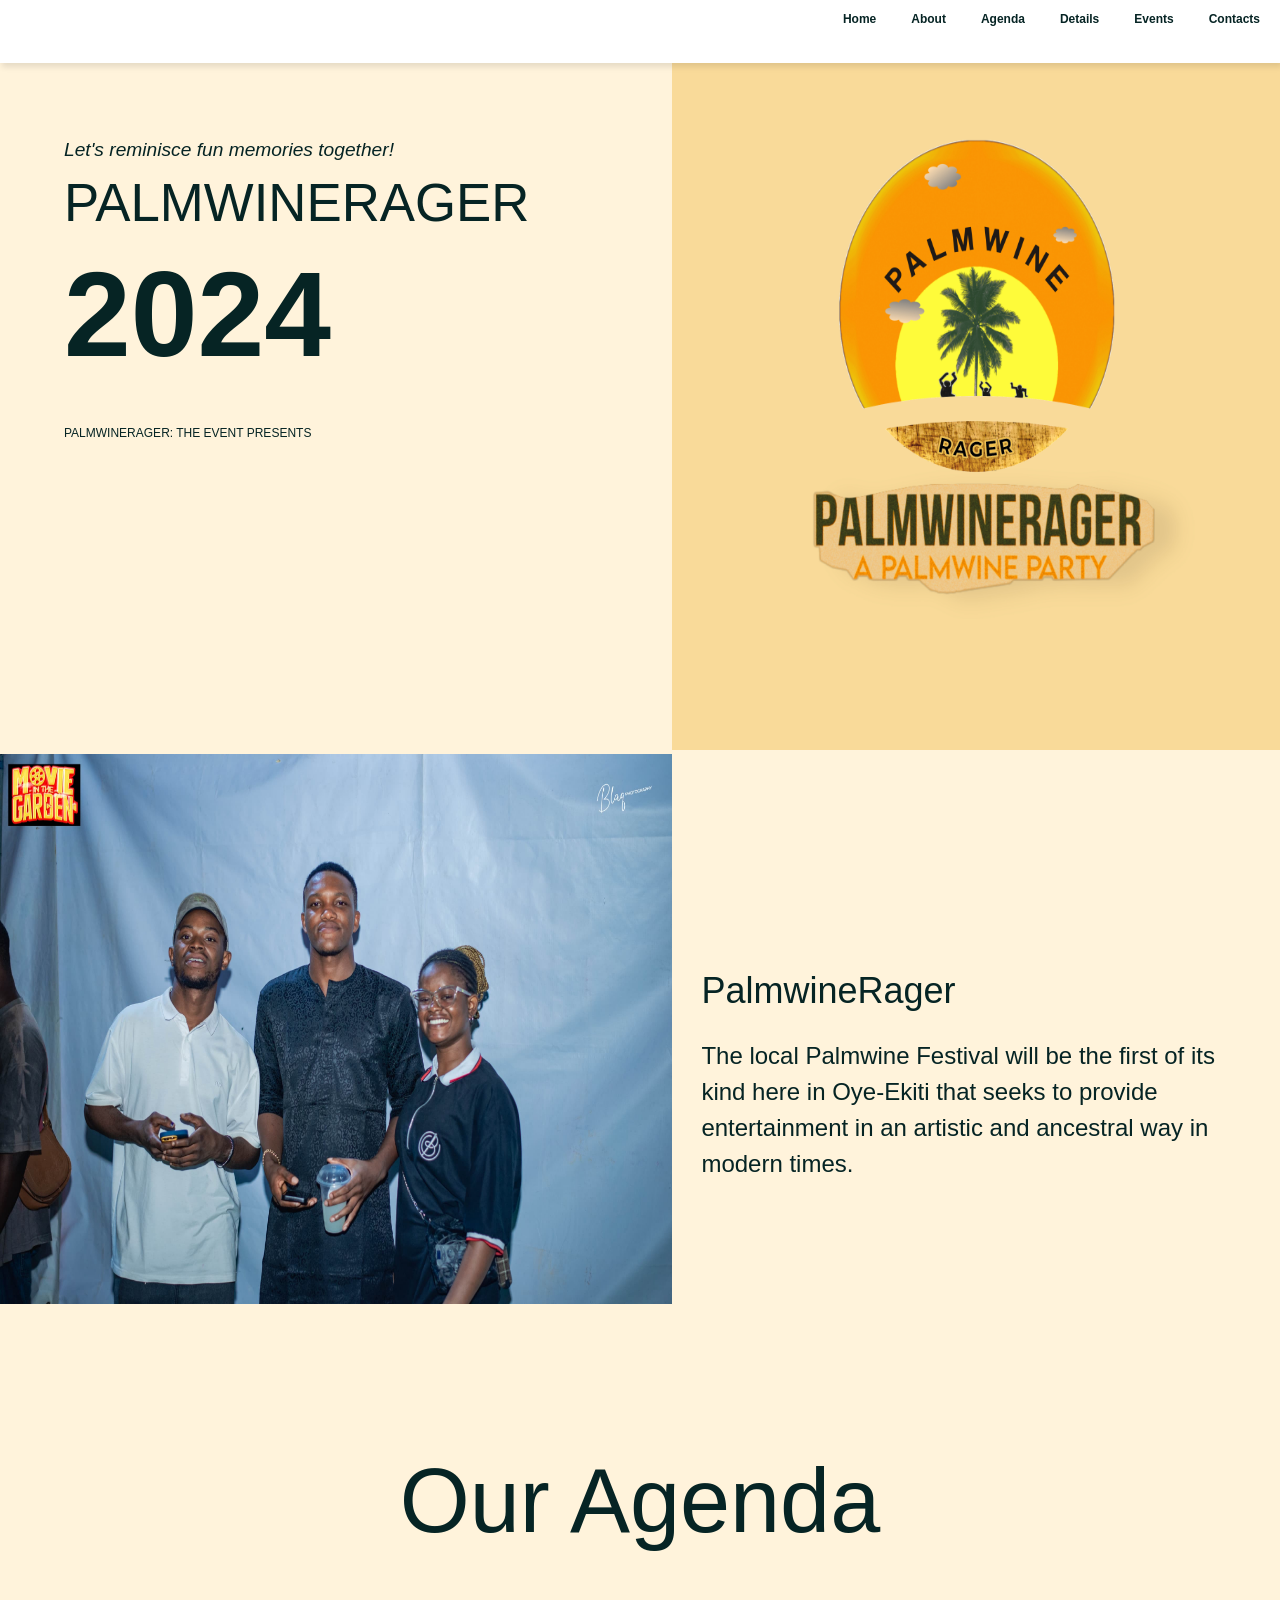
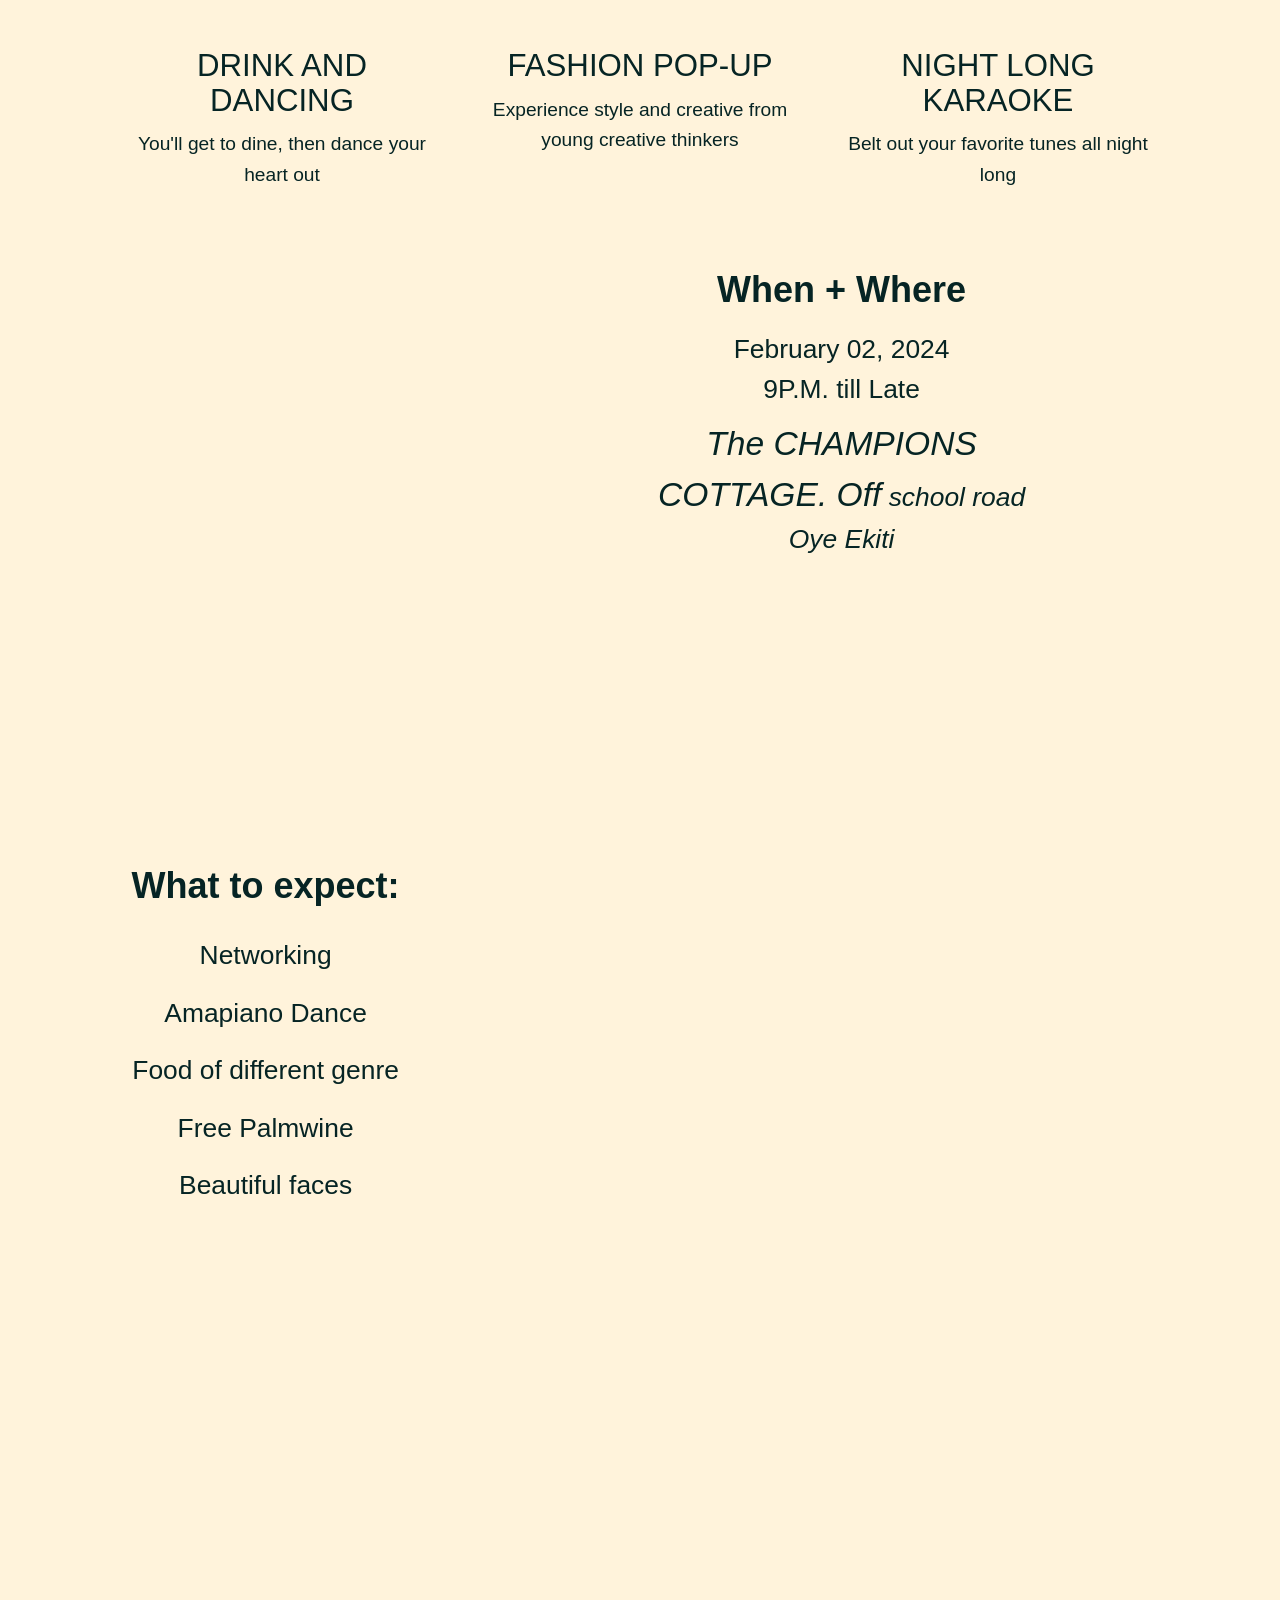
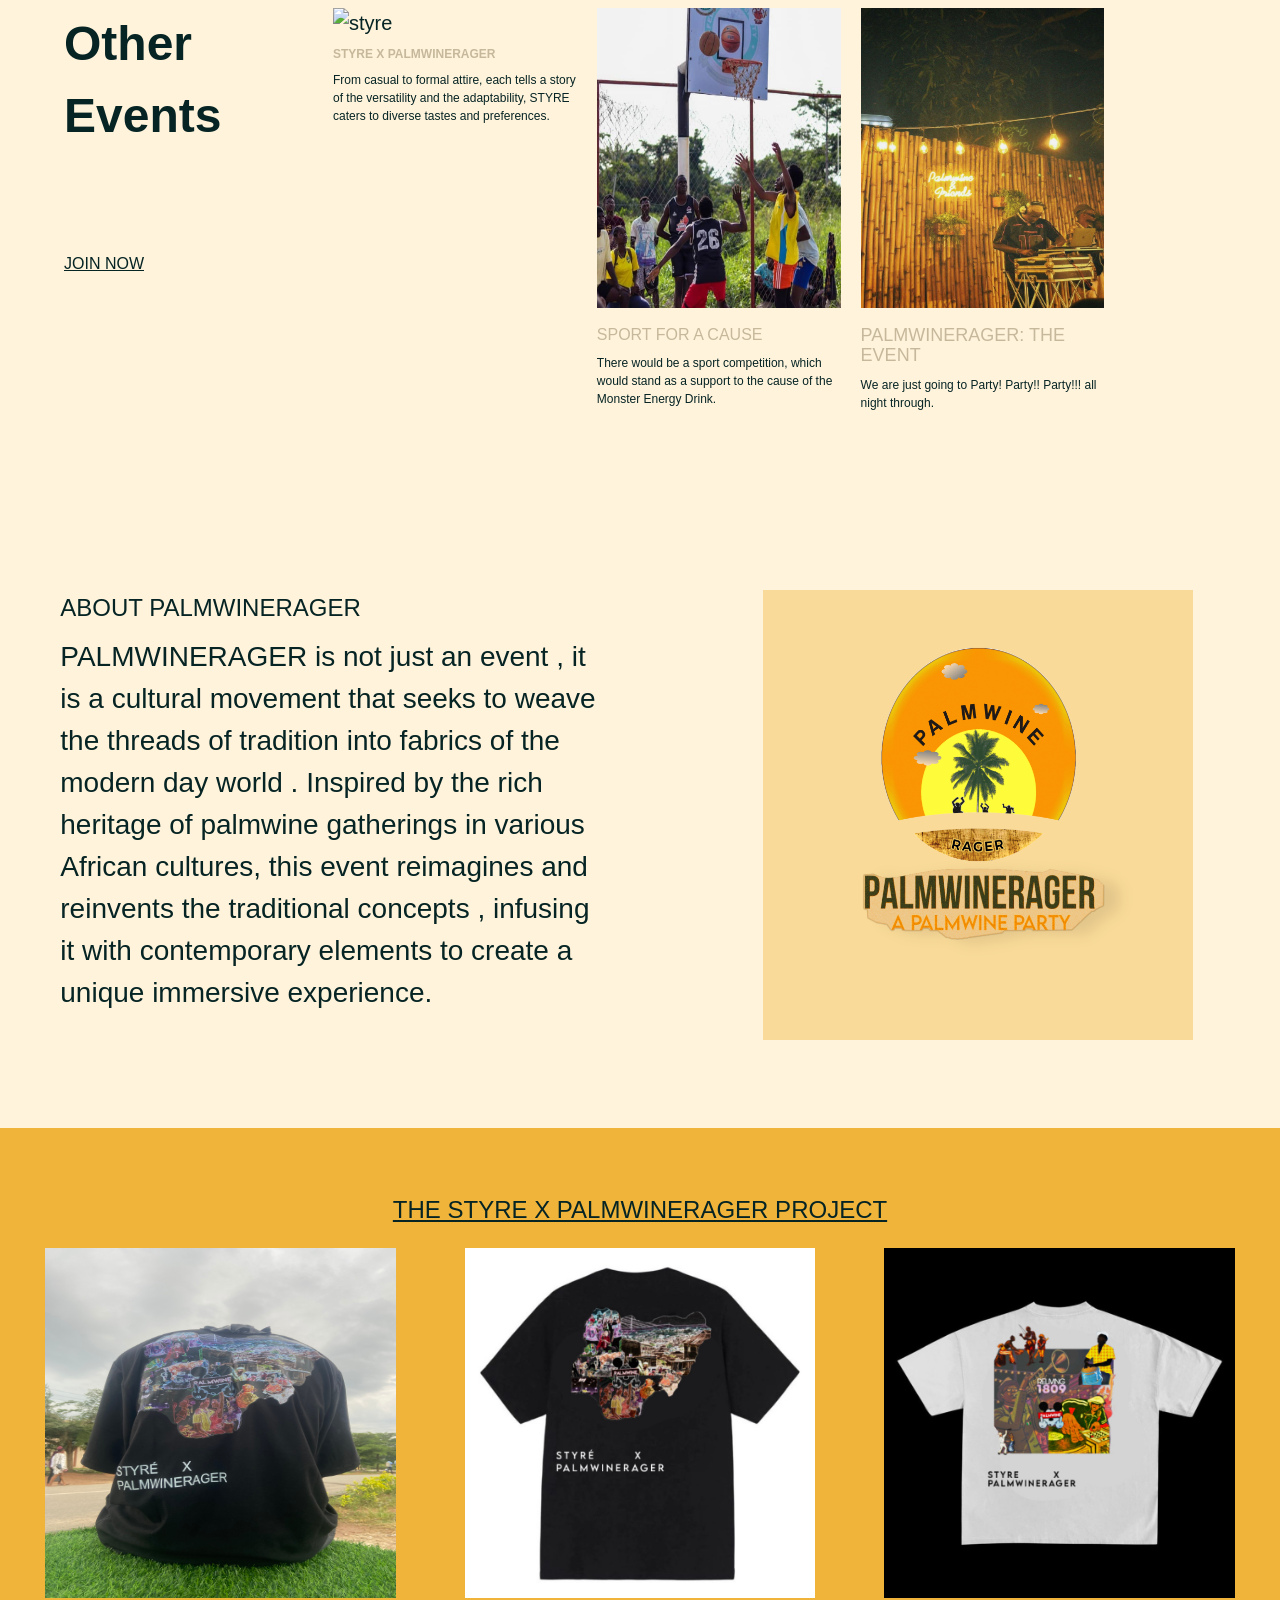
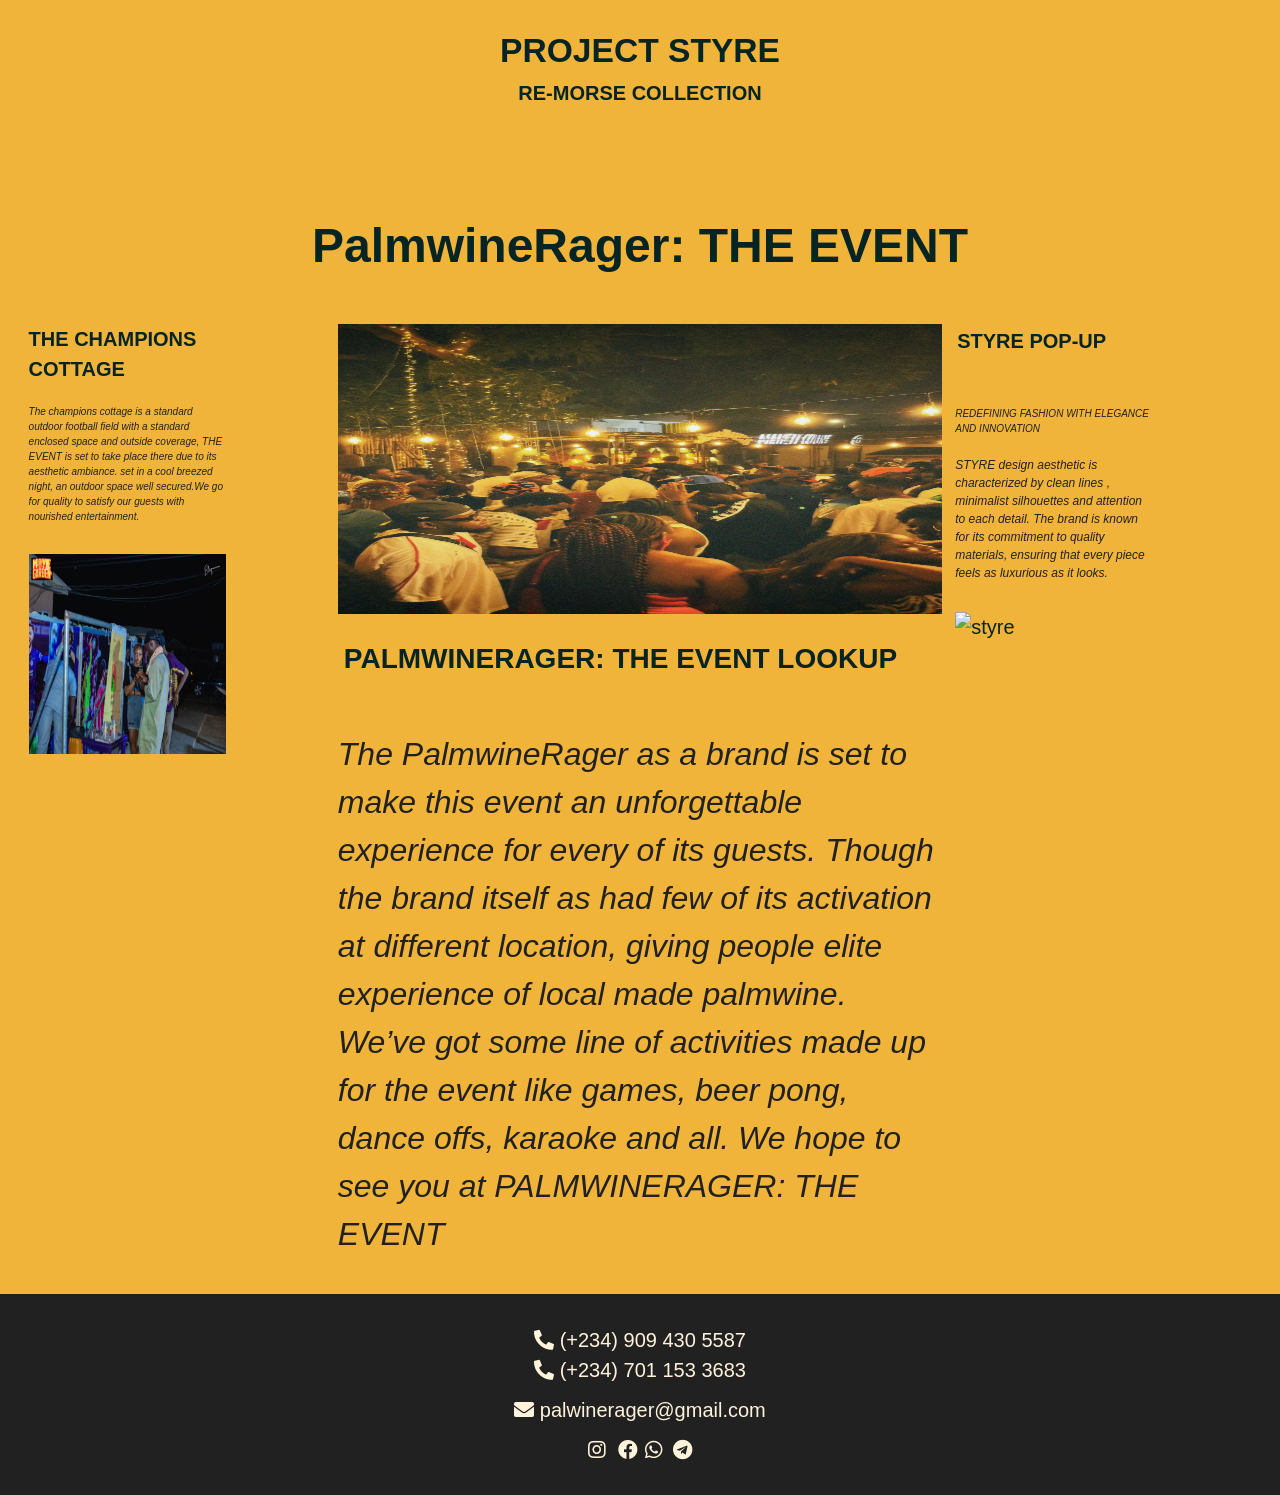
==== index.html @ e1d7c150 "Update index.html" ====
<!DOCTYPE html>
<html lang="en">
<head>
  <meta charset="UTF-8">
  <meta name="viewport" content="width=device-width, initial-scale=1.0">
  <link rel="stylesheet" href="./Style.css">
  <link rel="apple-touch-icon" sizes="180x180" href="apple-touch-icon.png">
  <link rel="icon" type="image/png" sizes="32x32" href="favicon-32x32.png">
  <link rel="icon" type="image/png" sizes="16x16" href="favicon-16x16.png">
  <link rel="manifest" href="site.webmanifest">
  <link rel="stylesheet" href="https://use.fontawesome.com/releases/v5.15.4/css/all.css" integrity="sha384-DyZ88mC6Up2uqS4h/KRgHuoeGwBcD4Ng9SiP4dIRy0EXTlnuz47vAwmeGwVChigm" crossorigin="anonymous"/>
  <link rel="stylesheet" href="https://fonts.googleapis.com/css2?family=Pacifico|Dancing+Script|Great+Vibes|Lobster|Satisfy|Parisienne&display=swap">
  <link rel="stylesheet" href="https://cdnjs.cloudflare.com/ajax/libs/normalize/8.0.1/normalize.min.css">


  <title>PALMWINERAGER</title>
</head>
<body>
  <!-- nav -->
  <header>
    <div class="navBar"><i class="fa fa-bars"></i></i></div>
    <nav>
      <ul>
        <li><a href="#home">Home</a></li>
        <li><a href="#about">About</a></li>
        <li><a href="#agenda">Agenda</a></li>
        <li><a href="#details">Details</a></li>
        <li><a href="#events">Events</a></li>
        <li><a href="#contacts">Contacts</a></li>
      </ul>
    </nav>
  </header>

     <!-- header &logo -->
  <!-- flex container -->
 
    <section id="home">
      <!-- home content -->
      <div class="content">
        <p class="home-text">Let's reminisce fun memories together!</p>
        <h1>PALMWINERAGER </h1>
        <span>2024</span>
        <h6>PALMWINERAGER: THE EVENT PRESENTS</h6>
      </div>
      <!-- logo image div -->
      <div class="logo">
        <img src="PImages/logo.JPEG" alt="logo">
      </div>
      
    
  </section>
  <!-- about -->
  <section id="about">
    <div class="container">  
      <div>
        <img src="PImages/image1.JPG" alt="organizers">
      </div> 
      <div class="about-content">
        <p>PalmwineRager</p>
        <small>The local Palmwine Festival will be the first of its kind here in Oye-Ekiti that seeks to provide entertainment in an artistic and ancestral way in modern times.</>
      </div>
      
    </div>
    
  </section>
  <!-- agenda -->
  <section id="agenda">
    <h1>Our Agenda</h1>
    <div class="container">
      <div class="agenda">
        <p>DRINK AND DANCING</p>
        <small>You'll get to dine, then dance</small>
        <small>your heart out</small>
      </div>
      <div class="agenda">
        <p>FASHION POP-UP</p>
        <small>Experience style and creative </small>
        <small>from young creative thinkers</small>
      </div>
      <div class="agenda">
        <p>NIGHT LONG KARAOKE</p>
      <small>Belt out your favorite </small>
      <small>tunes all night long</small>
      </div>
      
    
    </div>
    
  </section>
  <!-- details -->
  <section id="details">
    <div class="map"></div>
    <div>
      <h5>When + Where</h5>
      <time>February 02, 2024</time>
      <p>9P.M. till Late</p>
      <address><span>The CHAMPIONS  COTTAGE. Off</span>  school road Oye Ekiti</address>
    </div>
    <div class="special">
      <h5>What to expect:</h5>
      <p>Networking</p>
      <p>Amapiano Dance</p>
      <p>Food of different genre</p>
      <p>Free Palmwine</p>
      <p>Beautiful faces</p>
    </div>
  </section>
  <!-- events -->
  <section id="events">
    <div class="text">
      <h1>Other Events</h1>
      <h5>JOIN NOW</h5>
    </div>
  
    <div class="container">
      <div class="innerContainer">
        <!-- image goes before the text -->
        <img src="PImages/styremain.JPEG" alt="styre" class="event-image">
        <h4>STYRE X PALMWINERAGER</h4>
        <p>From casual to formal attire, each tells a story of the versatility and the adaptability, STYRE caters to diverse tastes and preferences.</p>
      </div>
      <div class="innerContainer">
        <img src="PImages/basket.jpg" alt="" class="event-image">
        <h3>SPORT FOR A CAUSE</h3>
        <p>
          There would be a sport competition, which would stand as a support to the cause of the Monster Energy Drink.
        </p>
      </div>
      <div class="innerContainer">
        <img src="PImages/event3.JPG" alt="dj" class="event-image">
        <h2>PALMWINERAGER: THE EVENT</h2>
        <p>
          We are just going to Party! Party!! Party!!! all night through.
        </p>
      </div>
    </div>
   
  </section>
  <!-- more about us -->
  <section class="more-about">
    <div class="content">
      <h1>ABOUT PALMWINERAGER</h1>
      <p>
        PALMWINERAGER is not just an event , it is a cultural movement that seeks to weave the threads of tradition into fabrics of the modern day world . Inspired by the rich heritage of palmwine gatherings in various African cultures, this event reimagines and reinvents the traditional concepts , infusing it with contemporary elements to create a unique immersive experience.
      </p>
    </div>
  
   
    <div class="more-about-image">
      <img src="PImages/logo.JPEG" alt="palmwinerager logo">
    </div>
  </section>
  <div id="container-other-color">
      <!-- projects -->
  <section id="projects">
    <h1>THE STYRE X PALMWINERAGER PROJECT</h1>
    <div class="container">
      <div class="image-projects">
       <img src="PImages/styre.jpg" alt="styre">
      </div>
     <div class="image-projects">
       <img src="PImages/styredress2.JPEG" alt="styre cloth">
      </div>
      <div class="image-projects">
       <img src="PImages/whiteStyreDress.JPEG" alt="">
      </div>
    </div>
    <h2>PROJECT STYRE</h2>
    <h2 class="special">RE-MORSE COLLECTION</h2>
  </section>
  <!-- more events -->
  <section class="more-events">
    <h1>PalmwineRager: THE EVENT</h1>
    <div class="main-container">
      <div class="container-small">
        <h2 class="text-more-events">THE CHAMPIONS COTTAGE</h2>
        <p>
          The champions cottage is a standard outdoor football field with a standard enclosed space and outside coverage, THE EVENT is set to take place there due to its aesthetic ambiance. set in a cool breezed night, an outdoor space well secured.We go for quality to satisfy our guests with nourished entertainment.
        </p>
        <div class="image">
          <img src="PImages/useforChamioncottagefornow.JPG" alt="champions cottage">
        </div>
      </div>
      <div class="container">
        <div class="image">
          <img src="PImages/moreEvents2.JPG" alt="gathering">
        </div>
        <h1 class="text-more-events" id="palm">PALMWINERAGER: THE EVENT LOOKUP</h1>
        <p id="big">
          The PalmwineRager as a brand is set to make this event an unforgettable experience for every of its guests. Though the brand itself as had few of its activation at different location, giving people elite experience of local made palmwine. We’ve got some line of activities made up for the event like games, beer pong, dance offs, karaoke and all. We hope to see you at <span>PALMWINERAGER: THE EVENT</span>
        </p>
      </div>
      <div class="container-small">
        <h1 class="text-more-events">STYRE POP-UP</h1>
        <p class="special-more-events">
          REDEFINING FASHION WITH ELEGANCE AND INNOVATION
        </p>
        <p>
          STYRE design aesthetic is characterized by clean lines , minimalist silhouettes and attention to each detail. The brand is known for its commitment to quality materials, ensuring that every piece feels as luxurious as it looks.
        </p>
        <div class="image">
          <img src="PImages/styremain.JPEG" alt="styre">
        </div>
      </div>
    </div>
  </section>
  </div>





<!-- footer with contacts -->
<footer id="contacts">
  <div>
    <p><i class="fas fa-phone-alt"></i> (+234) 909 430 5587</p>
    <p><i class="fas fa-phone-alt"></i> (+234) 701 153 3683</p>
  </div>
  <div id="mail">
    <a href="mailto:"><i class="fas fa-envelope"></i> palwinerager@gmail.com</a>
  </div>

  <div id="socials">
    <a href=""><i class="fab fa-instagram"></i></a>
    <a href=""></a><i class="fab fa-facebook"></i></a>
    <a href=""><i class="fab fa-whatsapp"></i></a>
    <a href=""><i class="fab fa-telegram"></i></a>
  </div>
  

  
</footer>
<div class="scrollWatcher"></div>
  
    <script src="./script.js"></script>
 
</body>
</html>
---- Style.css ----
* {
  margin: 0;
  padding: 0;
  box-sizing: border-box;
}
/* image */

body {
  background-color: #fff3db;
  font-family: serif;
  font-family: "poppins", sans-serif;
  line-height: 1.5;
  color: #062424;
  width: 100%;
}
html {
  font-size: 16px;
}

/* universal styles */
img {
  width: 100%;
}
/* Fluid Layout */
section {
  width: 100%;
  display: grid;
  grid-template-columns: repeat(auto-fit, minmax(300px, 1fr));
  /* grid-gap: 20px; */
}

header {
  width: 100%;
  height: 7vh;
  position: fixed;
  background-color: #fff;
  box-shadow: 2px 4px 6px rgba(0, 0, 0, 0.1);
}

.navBar {
  cursor: pointer;
  display: flex;
  justify-content: flex-end;
  padding: 10px;
}

/* nav bar */
nav {
  font-size: 1rem;
  display: none;
  height: 100vh;
  width: 80%;
  background-color: #fff;
  float: right;
  padding-top: 5px;
  padding-left: 1px;
}
.link {
  display: block;
}

nav ul {
  list-style: none;
  display: flex;
  flex-direction: column;
  justify-content: flex-start;
  align-items: flex-start;
  padding-top: 30px;
}

nav ul li {
  margin-right: 10px;
  padding: 10px;
}

nav ul li a {
  text-decoration: none;
  padding: 10px;
  padding-bottom: 10px;
  cursor: pointer;
  color: #062424;
  font-weight: 700;
}

nav ul li a:hover {
  border-radius: 10px;
  background-color: #062424;
  color: #fff;
}
/* main style */
.container-other-color {
  background-color: #f0b43b;
}
/* home */
#home {
  line-height: 1.05;
  display: grid;
  padding-top: 50px;
  padding-left: 5%;
  padding-right: 5%;
}
#home .home-text {
  margin-top: 7.1vh;
  margin-bottom: 15px;
  font-size: 0.9em;
  font-style: italic;
  width: 100%;
}
#home h1 {
  font-size: 2.4em;
  font-weight: lighter;
  margin-bottom: 10px;
}
#home span {
  font-weight: bolder;
  font-size: 4em;
}
#home h6 {
  font-size: 0.85em;
  font-weight: lighter;
  padding-top: 100px;
  padding-bottom: 30px;
}
#home .logo img {
  width: 100%;
  height: 450px;
}
/* about */
#about {
  display: grid;
  padding-left: 5%;
  padding-right: 5%;
}
#about img {
  height: 450px;
}
#about .about-content {
  padding-left: 5%;
}
#about .about-content p {
  font-size: 2em;
  font-weight: 200;
  padding-top: 10px;
  padding-bottom: 20px;
}
#about .about-content small {
  font-size: 1.4em;
  font-weight: 100;
}
/* agenda */
#agenda {
  margin-top: 30px;
  width: 100%;
  text-align: center;
  margin-bottom: 45px;
}
#agenda h1 {
  text-align: center;
  padding-top: 70px;
  padding-bottom: 80px;
  font-size: 3.2em;
  font-weight: lighter;
}
#agenda .container {
  display: grid;
  row-gap: 70px;
}
#agenda .container .agenda {
  height: 100px;
  padding-right: 15%;
  padding-left: 15%;
  margin-bottom: 70px;
  max-width: 50ch;
  margin: auto;
}
#agenda .container .agenda p {
  font-size: 2rem;
  font-weight: lighter;
  padding-bottom: 10px;
}
#agenda .container .agenda small {
  font-size: 1rem;
}
/* details */
#details {
  height: 150vh;
  display: grid;
  padding-top: 50px;
  padding: 5%;
  padding-bottom: 5vh;
}
#details div {
  width: 70%;
  text-align: center;
  margin-bottom: 30px;
}
#details div h5 {
  font-size: 1.5rem;
  margin-bottom: 8px;
  padding: 5px;
}
#details div time {
  font-size: 1.1rem;
  margin-bottom: 10px;
}
#details div p {
  font-size: 1.1rem;
  margin-bottom: 10px;
}
#details div address {
  font-size: 1.1rem;
  margin-bottom: 10px;
}
#details div address span {
  font-size: 1.4rem;
  margin-bottom: 10px;
}
#details div.special {
  line-height: 1.8;
}
/* events */
#events {
  display: grid;
  padding-top: 50px;
  padding: 5%;
}
#events h1 {
  text-align: left;
  max-width: 10ch;
  font-size: 3rem;
}

#events .text h5 {
  padding-top: 100px;
  text-decoration: underline;
  padding-bottom: 30px;
  font-size: 2em;
  font-weight: lighter;
}

#events .container {
  display: grid;
  padding-left: 14%;
  padding-right: 14%;
}

#events .container .innerContainer {
  padding-bottom: 50px;
}
.event-image {
  height: 300px;
}
#events div h4,
#events div h3,
#events div h2 {
  color: #c6b89b;
  font-weight: bolder;
  margin-top: 10px;
  margin-bottom: 10px;
  line-height: 1.1;
}
#events div h4 {
  font-size: 1rem;
}

#events div h3 {
  font-size: 1.4rem;
}
#events div h2 {
  font-size: 1.4rem;
}
#events div p {
  font-size: 1.2em;
}
/* more about */
.more-about {
  padding: 1%;
  padding-bottom: 0;
  font-size: 1.2rem;
  font-family: "Gill Sans", "Gill Sans MT", Calibri, "Trebuchet MS", sans-serif;
  display: grid;
  padding-top: 50px;
  padding: 5%;
}
.more-about .content {
  padding-bottom: 50px;
  margin: 0 auto;
}
.more-about .content h1 {
  font-size: 1.4rem;
  font-weight: 100;
  padding-bottom: 10px;
}
.more-about .content p {
  font-weight: 200;
  max-width: 35ch;
  font-size: 1.4rem;
}
.more-about .more-about-image img {
  width: 100%;
  height: 55vh;
  padding-left: 20%;
  padding-right: 20%;
}

/* projects */
#projects {
  padding: 10% 6%;
  background-color: #f0b43b;
  text-align: center;
}

#projects .container {
  display: grid;
  row-gap: 30px;
}

#projects h1 {
  text-decoration: underline;
  font-weight: 100;
  margin-bottom: 20px;
  font-size: 1.2rem;
}

#projects .container .image-projects {
  width: 100%;
}

#projects img {
  width: 100%;
  height: 350px;
}

#projects h2 {
  margin-top: 20px;
  font-size: 1.6rem;
}

#projects h2.special {
  margin-top: 2px;
  font-size: 1rem;
  font-weight: bolder;
}
/* more events */
.more-events {
  background-color: #f0b43b;
  width: 100%;
}

.more-events h1 {
  text-align: center;
  font-size: 1.5rem;
  margin-bottom: 30px;
  padding: 1%;
}

.more-events p {
  font-style: italic;
  font-size: 1.1em;
  max-width: 40ch;
  padding-top: 10px;
  color: #222121;
}

section.more-events .main-container {
  display: grid;
  row-gap: 20px;
  padding-left: 5%;
  padding-right: 5%;
}

.more-events .main-container .container-small {
  padding-left: 20%;
  padding-right: 20%;
  max-width: 80ch;
}

.more-events .main-container .container-small img {
  width: 100%;
  height: 200px;
  margin-top: 30px;
  padding-right: 5%;
}

.more-events .main-container .container {
  padding-bottom: 10px;
  width: 100%;
}

.more-events .main-container .container img {
  padding-bottom: 10px;
  width: 100%;
  height: 200px;
}

.more-events .text-more-events {
  font-size: 1.55rem;
  text-align: left;
  padding-bottom: 10px;
}
.special-more-events {
  padding-bottom: 10px;
}
#big {
  font-size: 1.5em;
}
/* footer */
footer {
  display: flex;
  flex-direction: column;
  justify-content: center;
  align-items: center;
  align-content: center;
  text-align: center;
  color: #fff3db;
  background-color: #222121;
  padding: 2%;
}
footer a {
  text-decoration: none;
  color: #fff3db;
  padding: 2px;
  cursor: pointer;
}
#socials::after,
#socials::before {
  content: "";
  top: 50%;
  width: 50%;
  height: 1px;
  background-color: white;
  margin: 0 auto;
}
footer div {
  padding: 5px;
}
/* Responsive styles for mobile devices */
@media (min-width: 450px) {
  .navBar {
    display: none;
  }
  nav {
    display: block;
    height: 5vh;
    font-size: 0.7rem;
  }
  nav ul {
    flex-direction: row;
    justify-content: flex-end;
    padding-top: 0px;
  }
  nav ul li {
    margin-right: 5px;
    padding: 5px;
  }
}
@media (min-width: 550px) {
  body {
    font-size: 18px;
  }
  section {
    grid-template-columns: repeat(auto-fit, minmax(400px, 1fr));
  }
  #home {
    line-height: 1.05;
    display: grid;
    padding-top: 50px;
    padding-left: 5%;
    padding-right: 5%;
  }

  #home h1 {
    font-size: 3.1em;
  }
  #home span {
    font-weight: bolder;
    font-size: 4em;
  }
  .more-about .content p {
    font-weight: 200;
    max-width: 35ch;
    font-size: 2rem;
  }
}
@media (min-width: 760px) {
  body,
  html {
    font-size: 18px;
  }

  #home {
    grid-template-columns: 1fr;
  }
  #home .home-text {
    margin-top: 4vh;
    margin-bottom: 15px;
    font-size: 1.2em;
  }
  #home h1 {
    font-size: 4.2em;
    margin-bottom: 20px;
  }
  #home span {
    font-weight: bolder;
    font-size: 7.5em;
  }
  #home h6 {
    font-size: 1em;
    font-weight: 400;
  }
  #home .logo img {
    width: 100%;
    height: 650px;
  }
  /* about */
  #about {
    grid-template-columns: 1fr;
  }
  #about img {
    height: 450px;
  }
  #about .about-content p {
    font-size: 2.5em;
    font-weight: 100;
  }
  #about .about-content small {
    font-size: 1.91em;
    font-weight: 100;
  }
  /* agenda */
  #agenda {
    margin-top: 50px;
    grid-template-columns: 1fr;
  }
  #agenda h1 {
    font-size: 4.3em;
  }
  #agenda .container .agenda {
    padding-right: 30%;
    padding-left: 30%;
    max-width: 100ch;
  }
  #agenda .container .agenda p {
    font-size: 2.2rem;
    line-height: 1.1;
  }
  #agenda .container .agenda small {
    font-size: 1.1rem;
  }
  #events {
    grid-template-columns: 1fr;
  }
  #events h1 {
    font-size: 3rem;
  }

  #events .text h5 {
    padding-top: 100px;
    text-decoration: underline;
    padding-bottom: 30px;
    font-size: 2em;
    font-weight: lighter;
  }

  #events .container {
    grid-template-columns: repeat(2, 1fr);
    column-gap: 20px;
  }
  /* more about */
  .more-about {
    font-size: 2rem;
    grid-template-columns: 1fr;
  }
  .more-about .content h1 {
    font-size: 1.6rem;
  }
  .more-about .content p {
    font-size: 2rem;
  }
  .more-about .more-about-image img {
    padding-left: 20%;
    padding-right: 20%;
    height: 450px;
  }
  /* projects */
  #projects {
    grid-template-columns: 1fr;
  }

  #projects h1 {
    font-weight: 200;
    font-size: 1.5rem;
  }

  #projects .container .image-projects {
    padding-left: 25%;
    padding-right: 25%;
  }

  #projects img {
    height: 400px;
  }
  .more-events {
    grid-template-columns: 1fr;
  }

  .more-events h1 {
    text-align: center;
    font-size: 1.5rem;
    margin-bottom: 30px;
    padding: 1%;
  }

  .more-events p {
    font-style: italic;
    font-size: 0.9em;
    max-width: 40ch;
    padding-top: 10px;
    color: #222121;
  }

  section.more-events .main-container {
    display: grid;
    row-gap: 20px;
    padding-left: 5%;
    padding-right: 5%;
  }

  .more-events .main-container .container-small {
    padding-left: 25%;
    padding-right: 25%;
    max-width: 80ch;
  }

  .more-events .main-container .container-small img {
    width: 100%;
    height: 200px;
    margin-top: 30px;
    padding-right: 10%;
  }

  .more-events .main-container .container {
    padding-left: 10%;
    padding-right: 10%;
  }

  .more-events .main-container .container img {
    height: 300px;
  }

  .more-events .text-more-events {
    font-size: 2.2em;
  }
  .more-events .text-more-events + p {
    font-size: 1.1em;
  }
  .special-more-events {
    padding-bottom: 10px;
  }
}

@media (min-width: 992px) {
  body,
  html {
    font-size: 22px;
  }
  /* nav bar */

  #home {
    padding-left: 20%;
    padding-right: 20%;
  }
  #home .home-text {
    margin-top: 2vh;
    font-size: 1.5em;
  }
  #home h1 {
    font-size: 3.5em;
  }
  #home span {
    font-size: 7.6em;
  }
  #home h6 {
    font-size: 0.7em;
  }
  #home .logo img {
    height: 700px;
    width: 65vw;
  }
  /* about */
  #about {
    padding-left: 20%;
    padding-right: 20%;
  }
  #about img {
    height: 700px;
    width: 65vw;
  }
  #about .about-content p {
    font-size: 2.7em;
  }
  #about .about-content small {
    font-size: 2em;
  }
  /* agenda */
  #agenda {
    padding-left: 10%;
    padding-right: 10%;
  }
  #agenda h1 {
    font-size: 4.5em;
  }
  #agenda .container {
    display: grid;
    grid-template-columns: repeat(3, 1fr);
    column-gap: 50px;
  }
  #agenda .container .agenda {
    padding-right: 1%;
    padding-left: 1%;
  }
  #agenda .container .agenda p {
    font-size: 1.3rem;
  }
  #agenda .container .agenda small {
    font-size: 0.8rem;
  }
  #events {
    grid-template-columns: 1fr;
    padding-left: 12%;
    padding-right: 10%;
  }
  #events h1 {
    font-size: 2.7rem;
  }

  #events .text h5 {
    padding-top: 100px;
    text-decoration: underline;
    padding-bottom: 30px;
    font-size: 2em;
    font-weight: lighter;
  }

  #events .container {
    grid-template-columns: 1fr 1fr;
    column-gap: 20px;
    grid-auto-flow: row;
  }
  #events .container .innerContainer {
    padding-bottom: 50px;
    width: 200;
  }
  #events div h4 {
    font-size: 0.8rem;
  }

  #events div h3 {
    font-size: 1rem;
  }
  #events div h2 {
    font-size: 1.2rem;
  }
  #events div p {
    font-size: 1.2em;
  }
  /* more about */
  .more-about {
    font-size: 2rem;
    grid-template-columns: 1fr;
    padding-left: 5%;
    padding-right: 5%;
  }
  .more-about .content h1 {
    font-size: 1.8rem;
  }
  .more-about .content p {
    font-size: 2.7rem;
  }
  .more-about .more-about-image img {
    padding-left: 20%;
    padding-right: 20%;
    height: 450px;
  }
  /* projects */
  #projects h1 {
    font-weight: 200;
    font-size: 1.6rem;
  }

  #projects .container .image-projects {
    padding-left: 31%;
    padding-right: 31%;
  }

  .more-events {
    grid-template-columns: 1fr;
    padding: 5% 15% 15% 15%;
  }

  .more-events h1 {
    text-align: center;
    font-size: 1.5rem;
    margin-bottom: 30px;
    padding: 1%;
  }

  .more-events p {
    font-style: italic;
    font-size: 0.9em;
    max-width: 40ch;
    padding-top: 10px;
    color: #222121;
  }

  section.more-events .main-container {
    display: grid;
    row-gap: 20px;
    padding-left: 5%;
    padding-right: 5%;
  }

  .more-events .main-container .container-small {
    padding-left: 25%;
    padding-right: 25%;
    max-width: 80ch;
  }

  .more-events .main-container .container-small img {
    width: 100%;
    height: 200px;
    margin-top: 30px;
    padding-right: 10%;
  }

  .more-events .main-container .container {
    padding-left: 10%;
    padding-right: 10%;
  }

  .more-events .main-container .container img {
    height: 300px;
  }

  .more-events .text-more-events {
    font-size: 2.2em;
  }
  .more-events .text-more-events + p {
    font-size: 1.6em;
  }
  .special-more-events {
    padding-bottom: 10px;
  }
}
@media (min-width: 1000px) {
  body,
  html {
    font-size: 24px;
    padding: 0;
    margin: 0;
  }
  nav {
    display: block;
    height: 5vh;
    font-size: 0.5rem;
  }
  #home {
    padding-left: 5%;
    padding-right: 0%;
    grid-template-columns: 1fr 1fr;
  }
  #home .home-text {
    margin-top: 90px;
    font-size: 0.8em;
  }
  #home h1 {
    font-size: 2.2em;
  }
  #home span {
    font-size: 5em;
  }
  #home h6 {
    padding-top: 50px;
    font-size: 0.5em;
  }
  #home .logo img {
    height: 700px;
    width: 100%;
  }
  /* about */
  #about {
    padding-left: 0%;
    padding-right: 2%;
  }
  #about .container {
    display: grid;
    grid-template-columns: 1.155fr 1fr;
  }
  #about img {
    height: 550px;
    width: 100%;
  }
  #about .about-content {
    padding-top: 200px;
  }
  #about .about-content p {
    font-size: 1.5em;
  }
  #about .about-content small {
    font-size: 1em;
  }
  #events {
    grid-template-columns: 10% 90%;
    padding-left: 5%;
    padding-right: 2%;
  }
  #events h1 {
    font-size: 2rem;
  }

  #events .text h5 {
    font-size: 0.8em;
  }

  #events .container {
    grid-template-columns: 1fr 1fr 1fr;
  }
  #events div h4 {
    font-size: 0.6em;
  }
  #events div h3 {
    font-size: 0.8em;
    font-weight: 400;
  }
  #events div h2 {
    font-size: 0.9em;
    font-weight: 400;
  }
  #events div p {
    font-size: 0.6em;
  }
  /* more about */
  .more-about {
    font-size: 1em;
    grid-template-columns: 1fr 1fr;
    padding-left: 2%;
    padding-right: 2%;
  }
  .more-about .content h1 {
    font-size: 1.2em;
  }
  .more-about .content p {
    font-size: 1.4em;
  }
  .more-about .more-about-image img {
    padding-right: 10%;
    height: 450px;
  }
  #projects {
    padding: 5% 2%;
  }

  #projects .container {
    grid-template-columns: repeat(3, 1fr);
    column-gap: 30px;
  }

  #projects h1 {
    font-size: 1.2em;
  }

  #projects .container .image-projects {
    padding-left: 5%;
    padding-right: 5%;
  }

  #projects img {
    width: 100%;
    height: 350px;
  }

  #projects h2 {
    margin-top: 20px;
    font-size: 1.4rem;
  }

  #projects h2.special {
    font-size: 1em;
  }
  .more-events {
    padding: 2%;
  }

  .more-events h1 {
    font-size: 2rem;
    margin-bottom: 30px;
  }

  .more-events p {
    font-style: italic;
    font-size: 0.6em;
  }

  section.more-events .main-container {
    column-gap: 10px;
    grid-template-columns: 1fr 2fr 1fr;
    padding-left: 0%;
    padding-right: 0%;
  }

  .more-events .main-container .container-small {
    width: 200px;
    padding-left: 1%;
    padding-right: 0;
    max-width: 85ch;
  }

  .more-events .main-container .container-small img {
    padding-right: 0;
  }

  .more-events .main-container .container {
    padding-left: 0%;
    padding-right: 0%;
  }

  .more-events .main-container .container img {
    width: 100%;
    height: 300px;
  }

  .more-events .text-more-events {
    font-size: 1em;
  }
  .more-events .text-more-events + p {
    max-width: 35ch;
    font-size: 0.5em;
  }
  .special-more-events {
    padding-bottom: 10px;
  }
  #palm {
    font-size: 1.4em;
  }
  #big {
    font-size: 1.6em;
  }
}
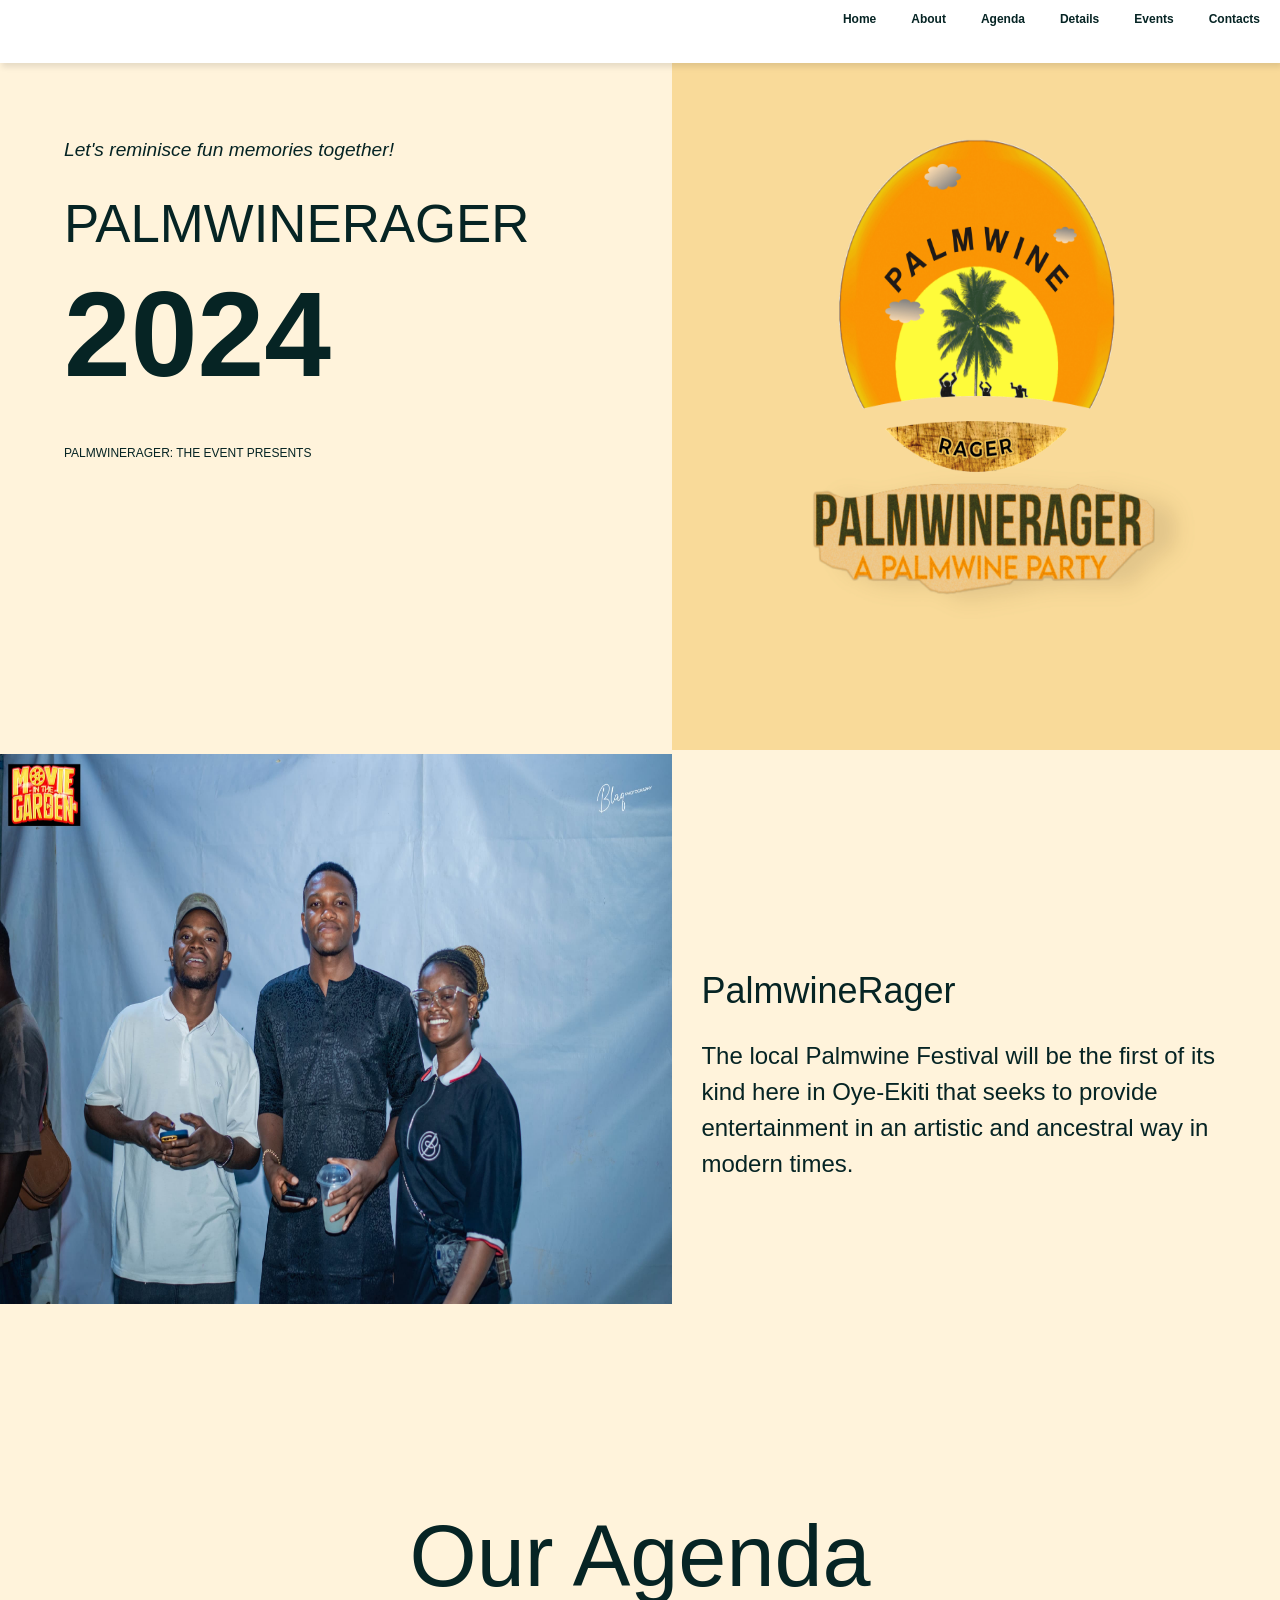
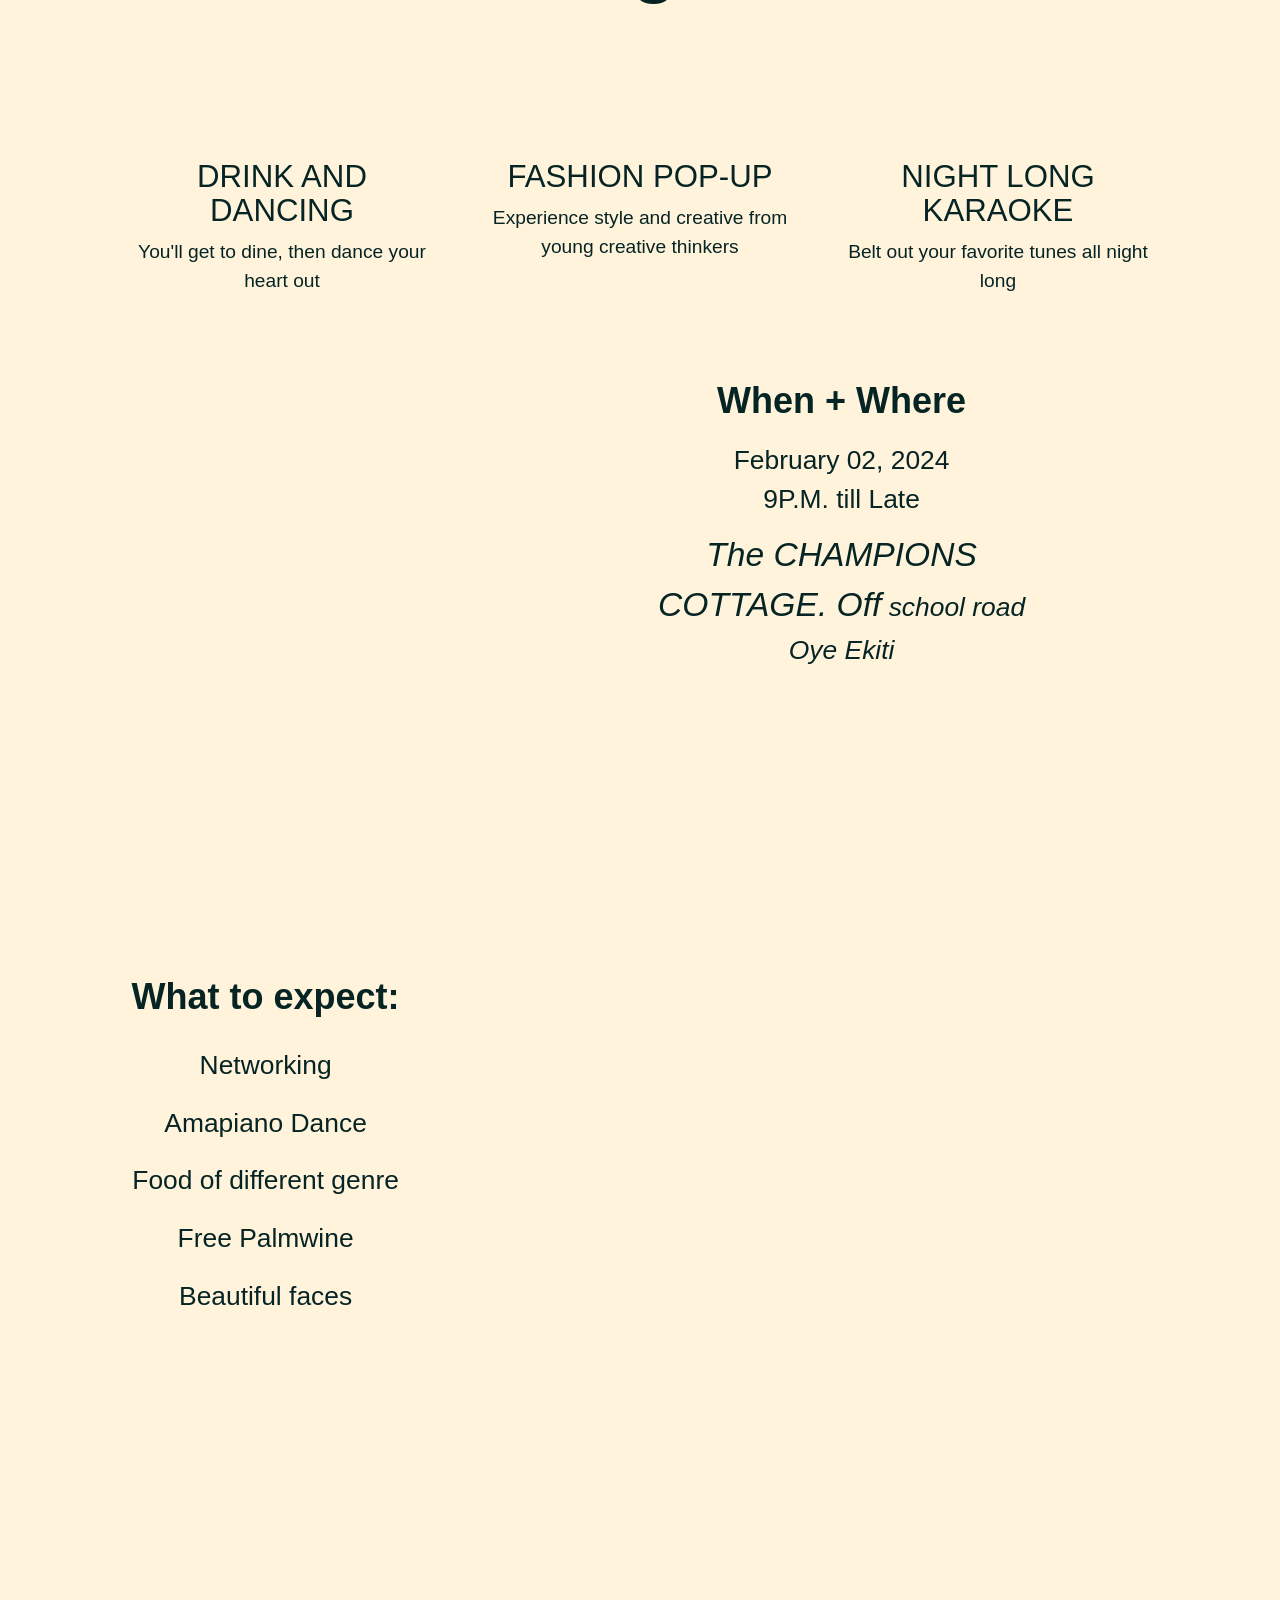
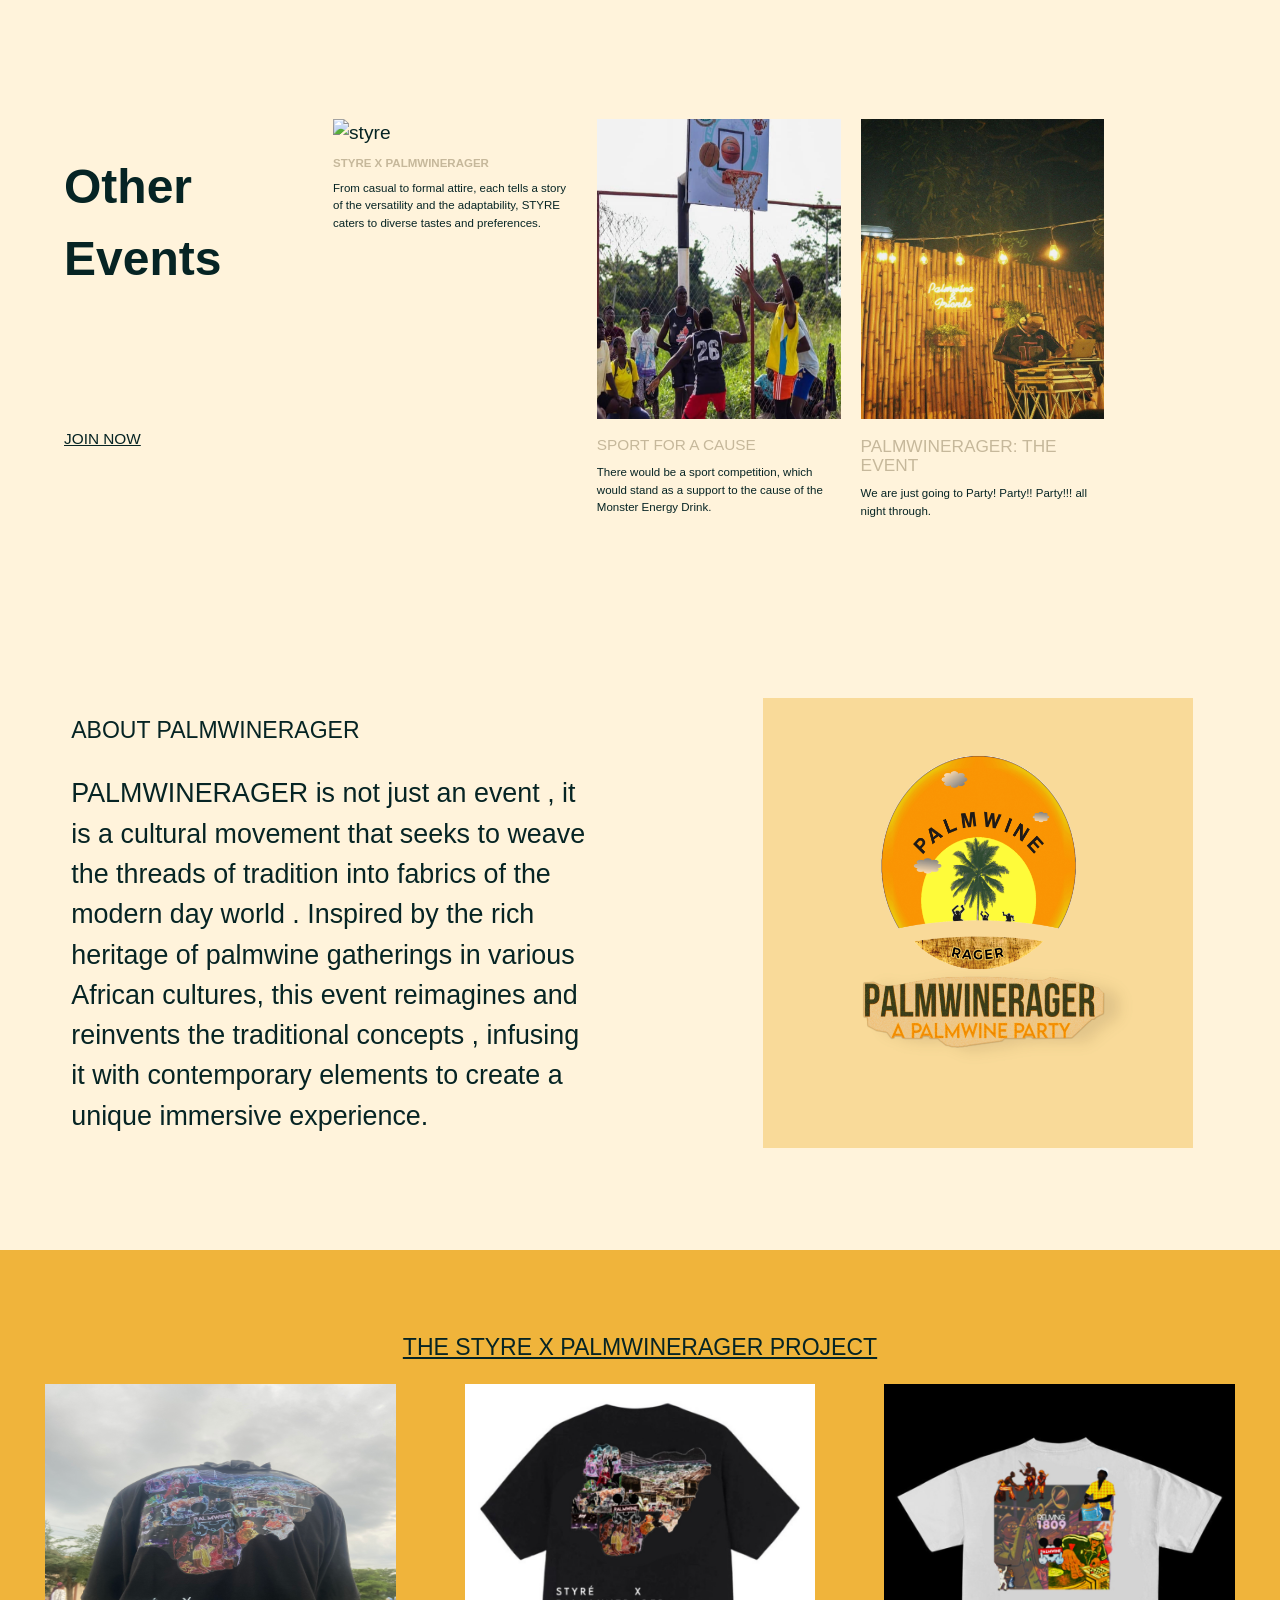
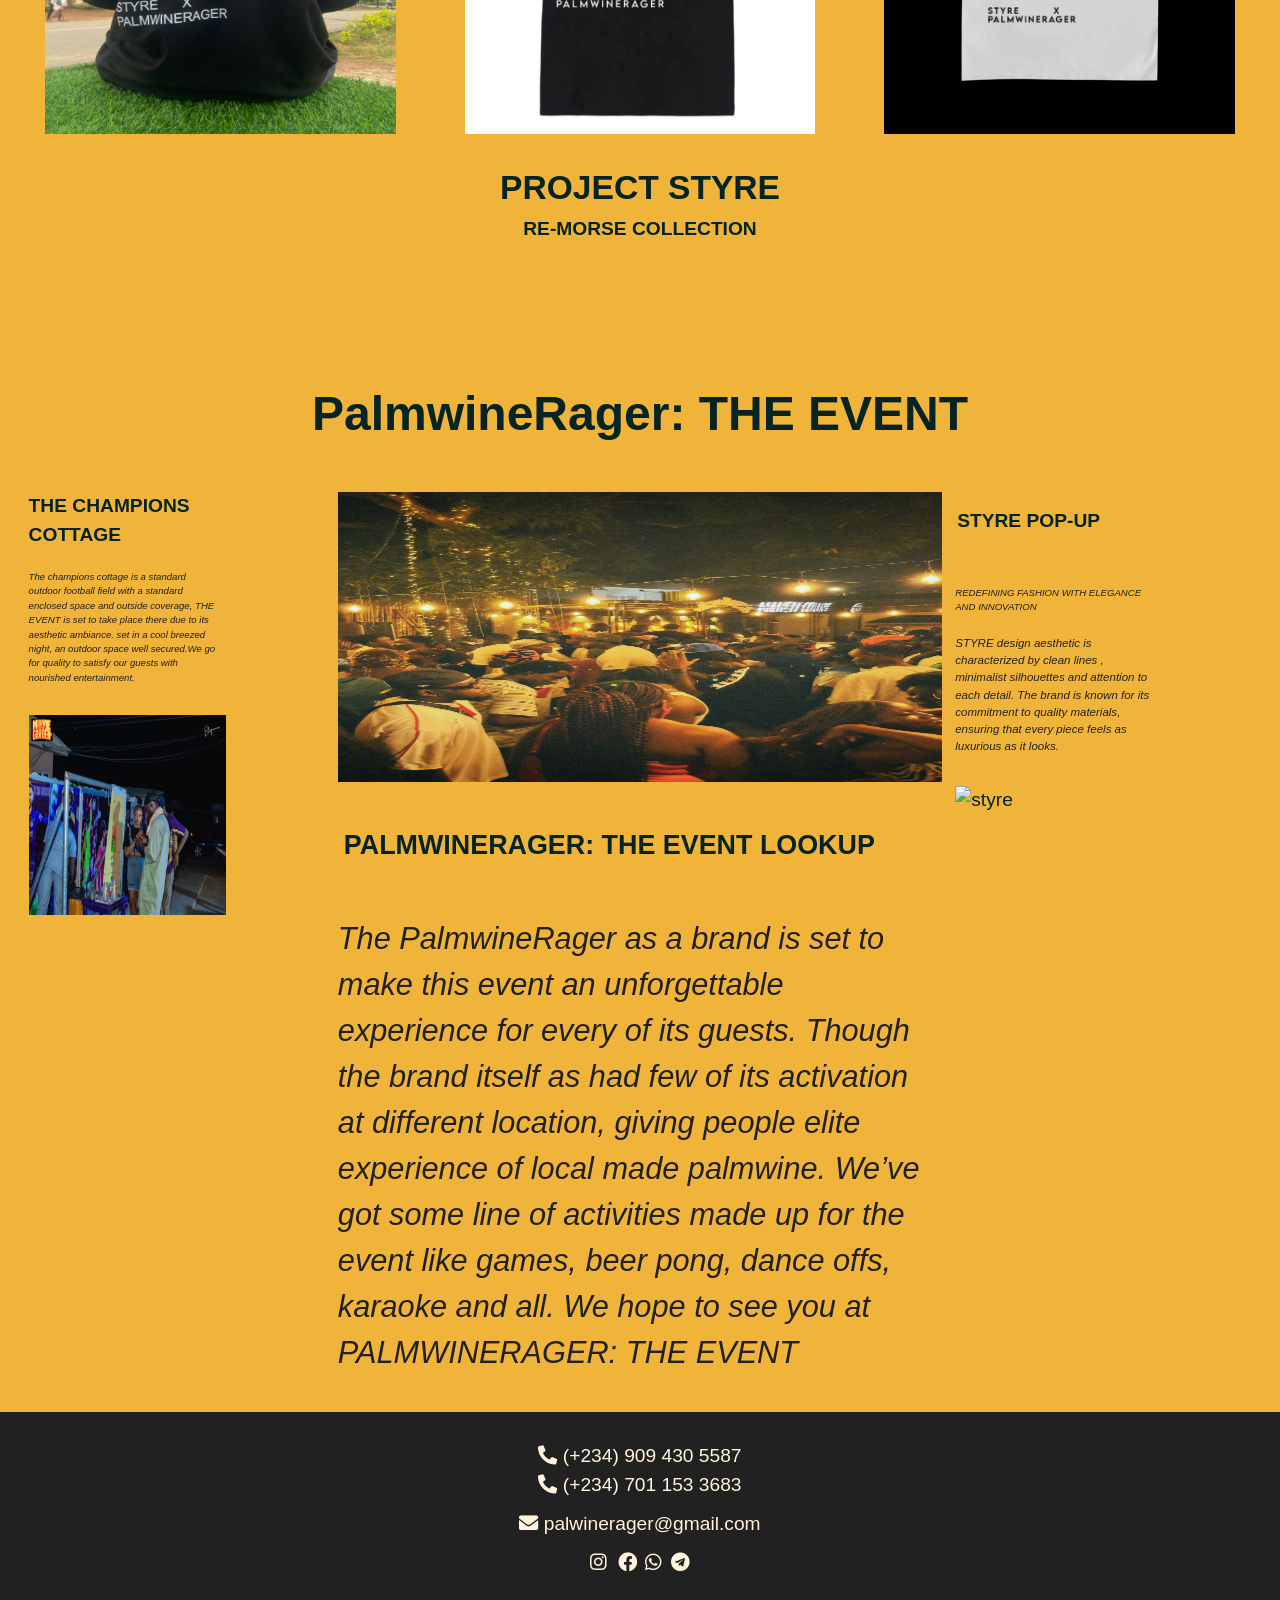
==== commit e1125d51: "add the normalize.css" ====
--- a/index.html
+++ b/index.html
@@ -10,7 +10,8 @@
   <link rel="manifest" href="site.webmanifest">
   <link rel="stylesheet" href="https://use.fontawesome.com/releases/v5.15.4/css/all.css" integrity="sha384-DyZ88mC6Up2uqS4h/KRgHuoeGwBcD4Ng9SiP4dIRy0EXTlnuz47vAwmeGwVChigm" crossorigin="anonymous"/>
   <link rel="stylesheet" href="https://fonts.googleapis.com/css2?family=Pacifico|Dancing+Script|Great+Vibes|Lobster|Satisfy|Parisienne&display=swap">
-  <link rel="stylesheet" href="https://cdnjs.cloudflare.com/ajax/libs/normalize/8.0.1/normalize.min.css">
+  <link rel="stylesheet" href="normalize.css">
+
 
 
   <title>PALMWINERAGER</title>
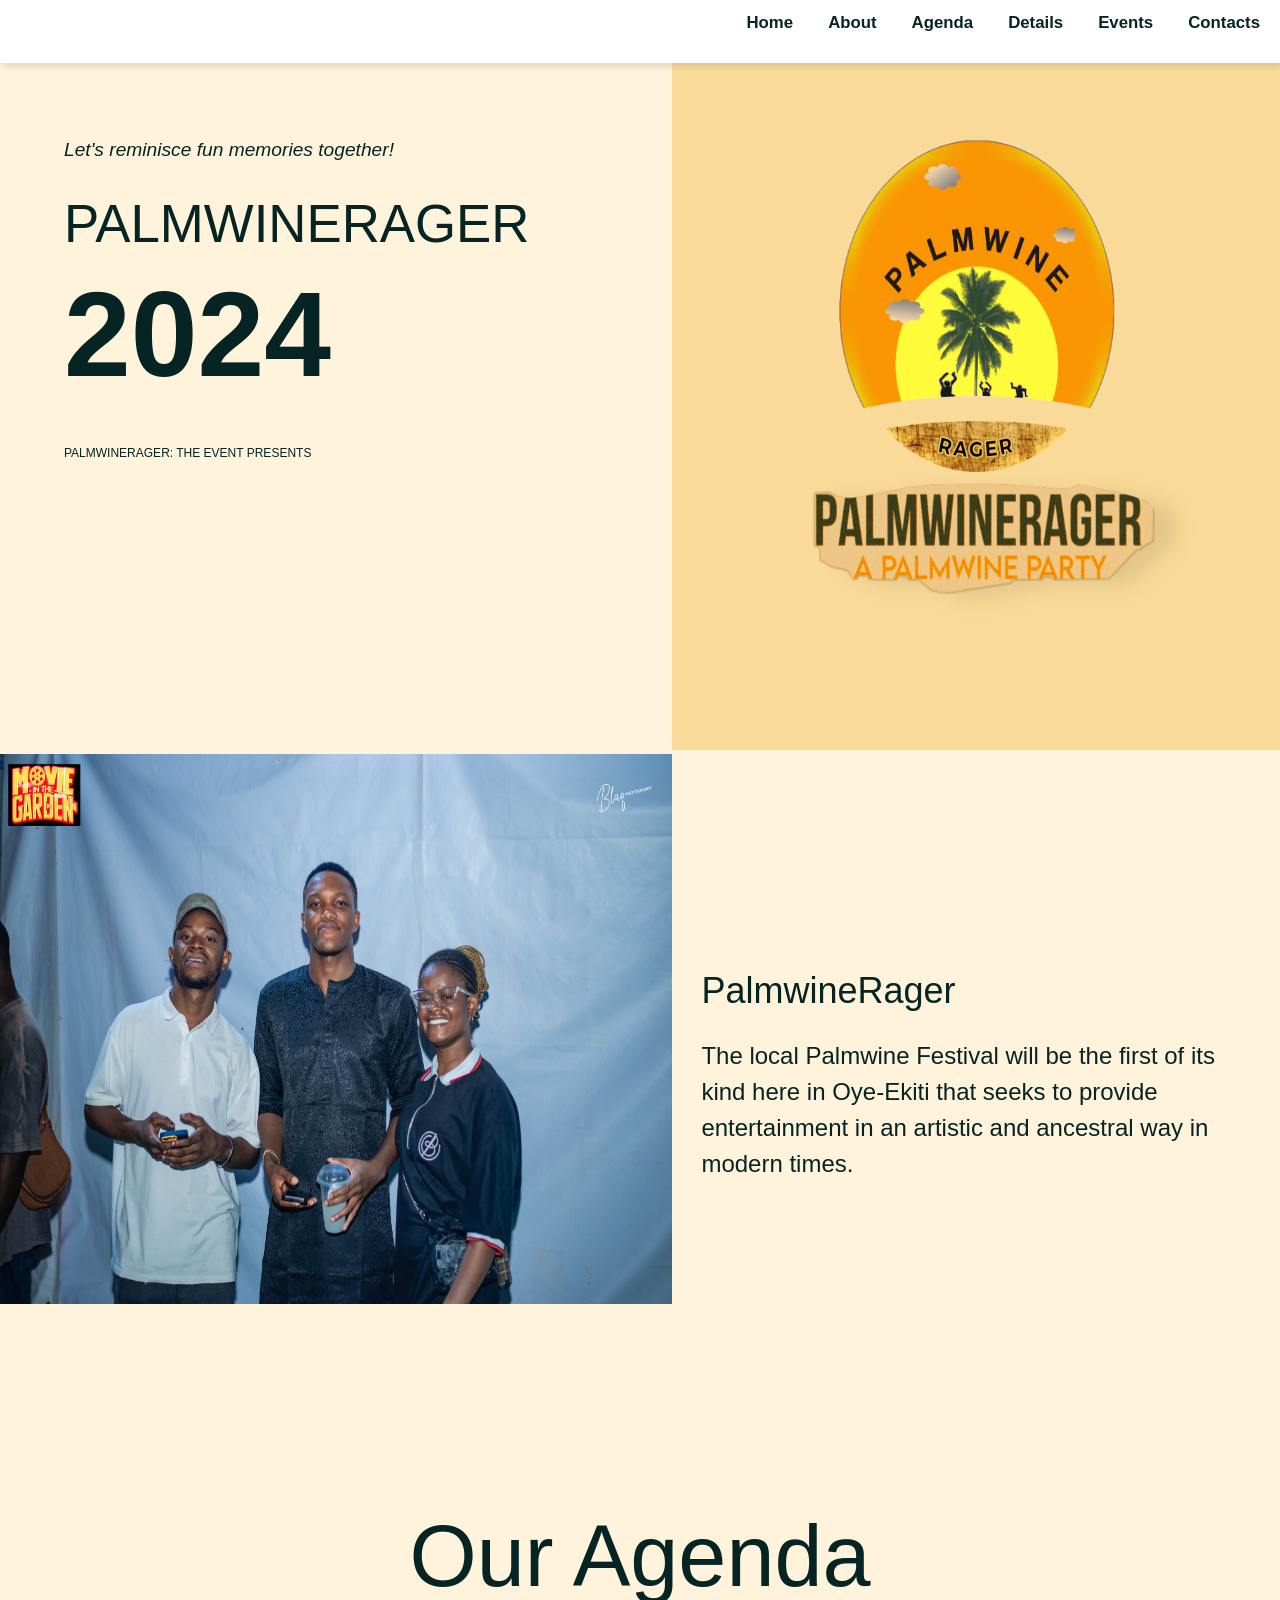
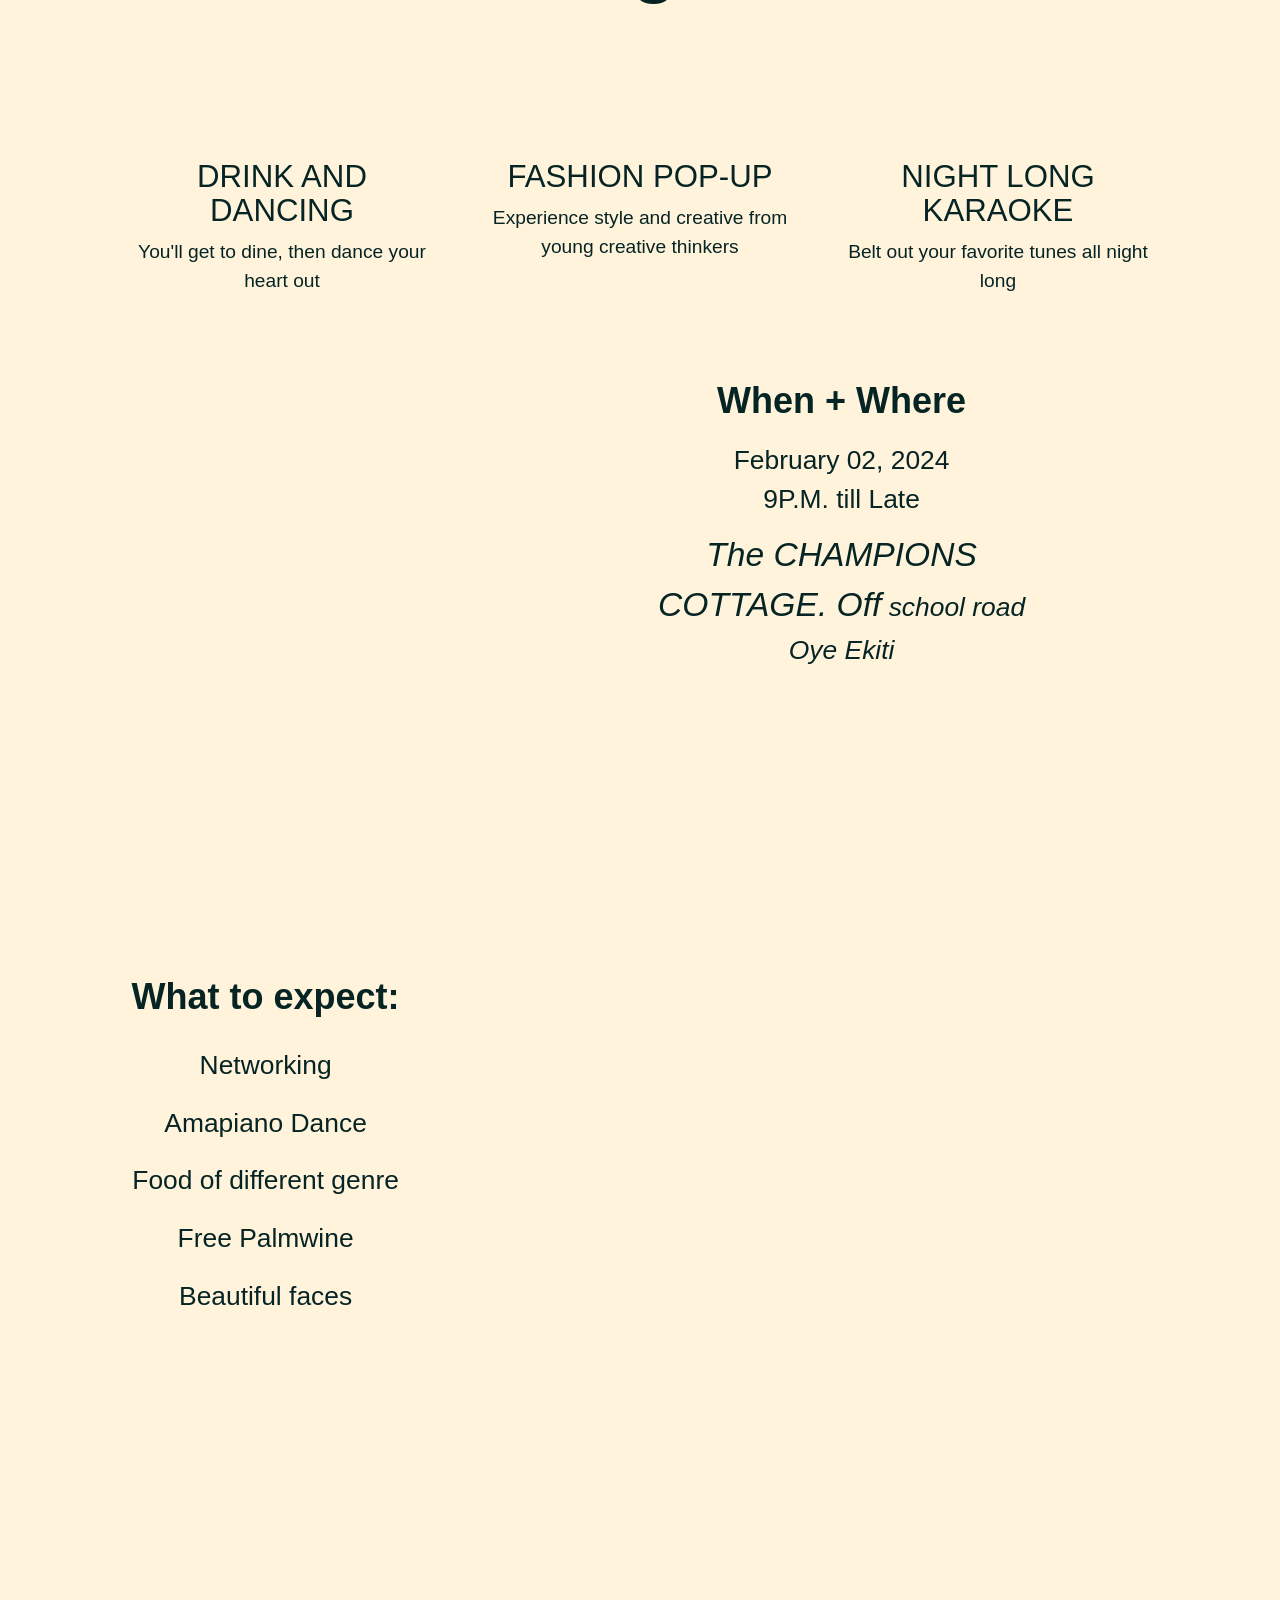
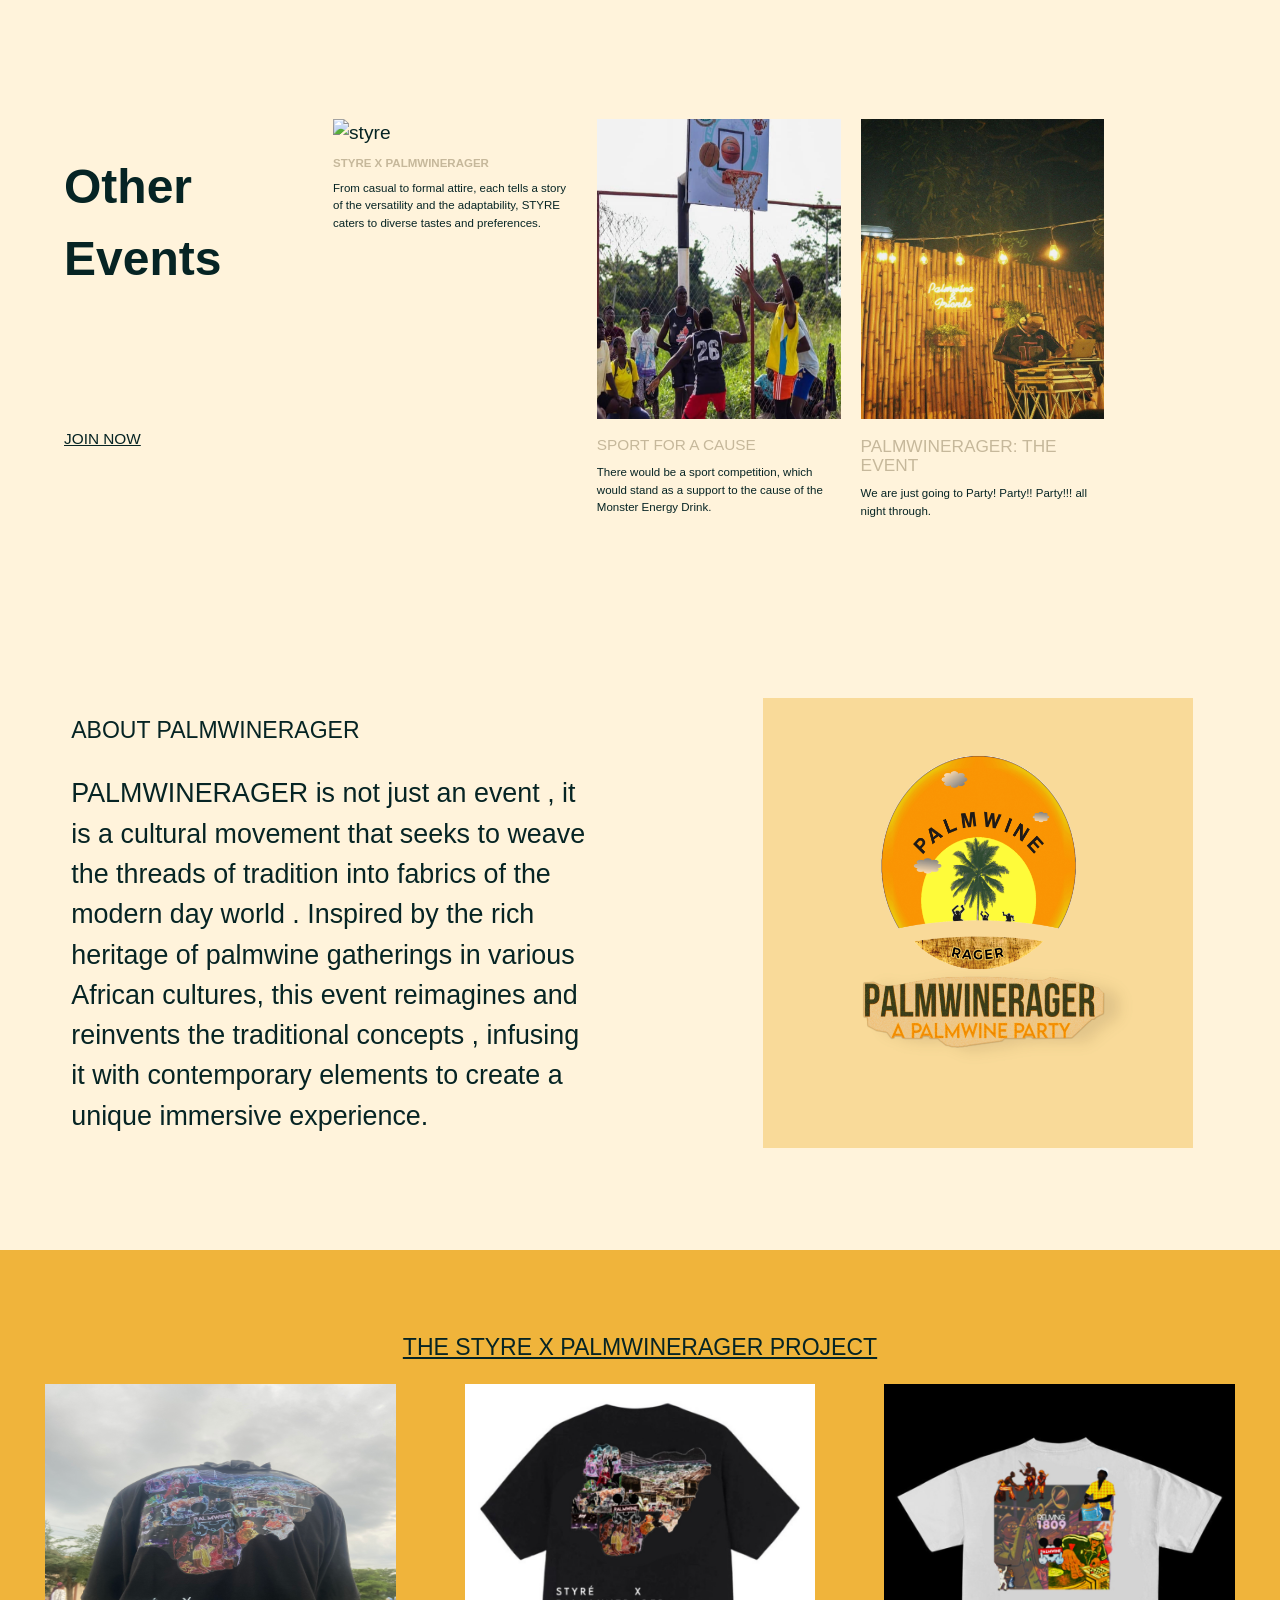
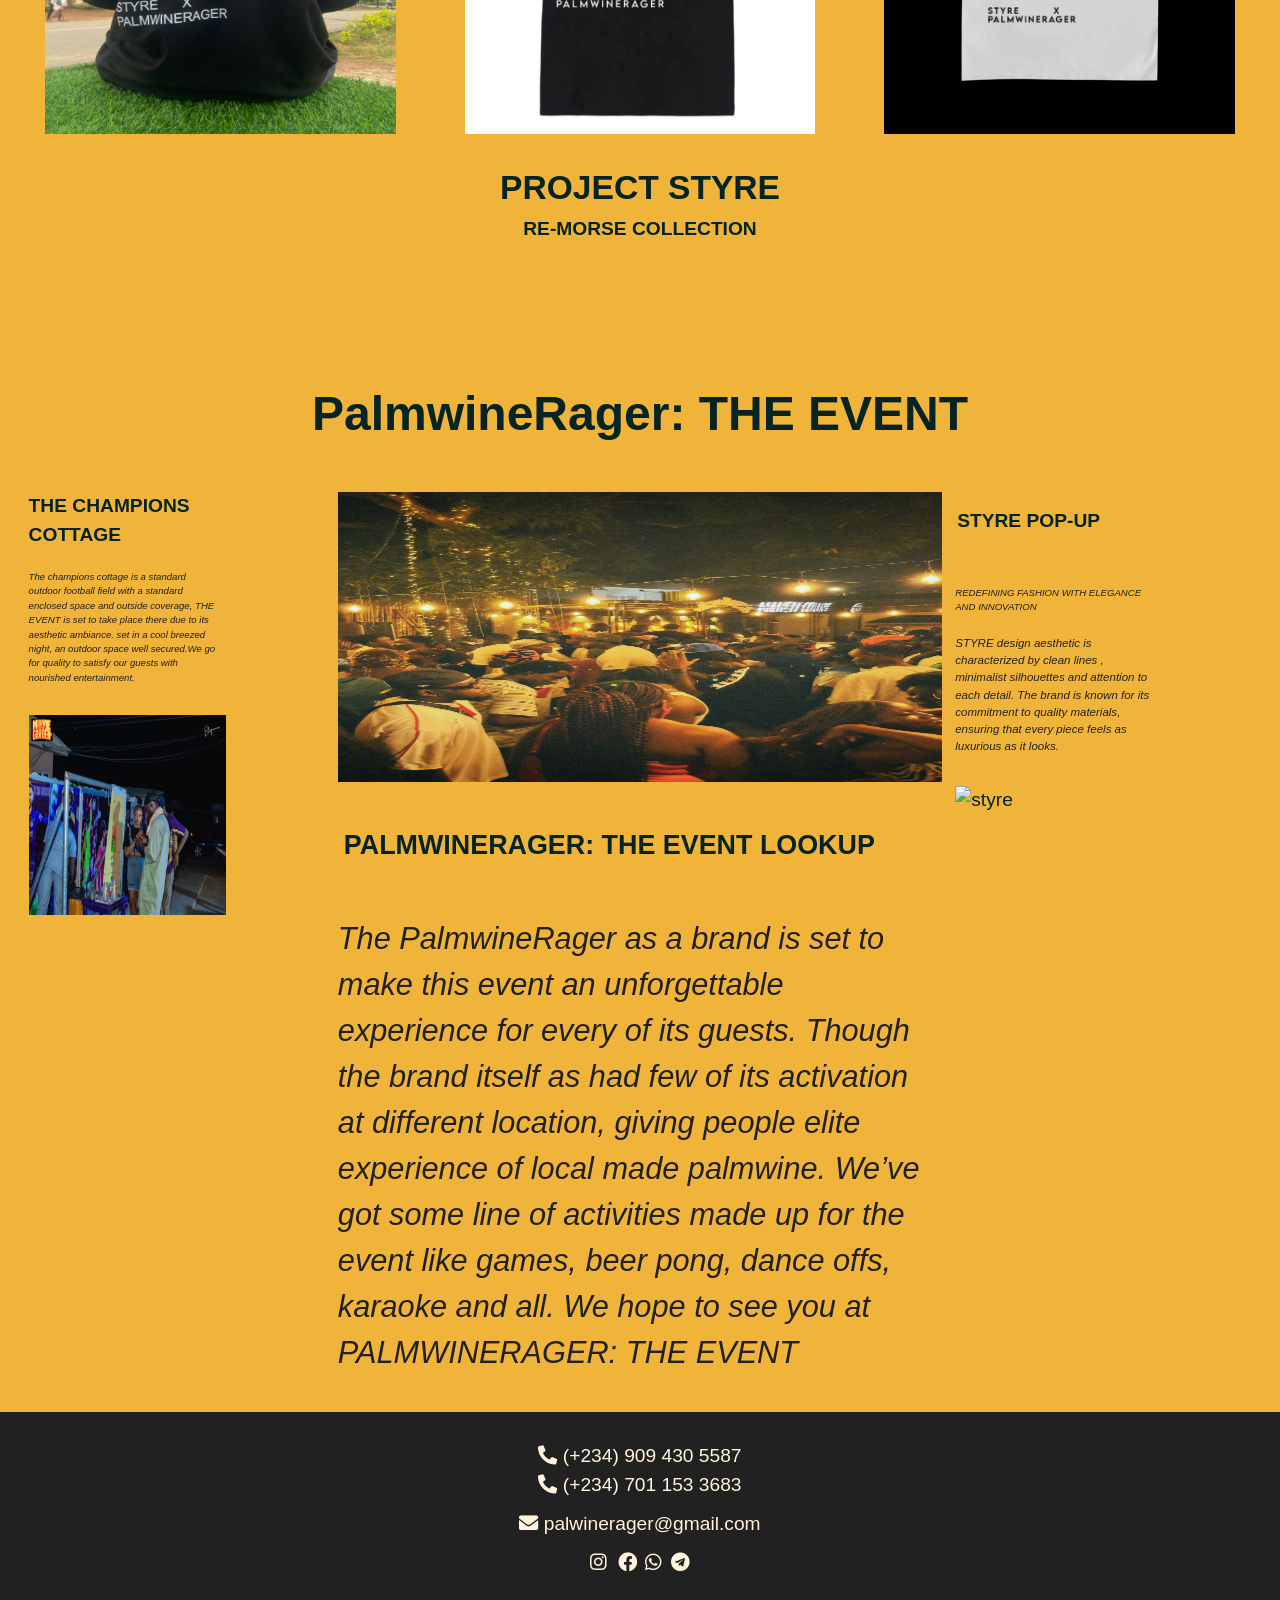
==== commit d0d9d8b7: "updated the the index.html and the style.css" ====
--- a/index.html
+++ b/index.html
@@ -3,7 +3,7 @@
 <head>
   <meta charset="UTF-8">
   <meta name="viewport" content="width=device-width, initial-scale=1.0">
-  <link rel="stylesheet" href="./Style.css">
+  <link rel="stylesheet" href="Style.css">
   <link rel="apple-touch-icon" sizes="180x180" href="apple-touch-icon.png">
   <link rel="icon" type="image/png" sizes="32x32" href="favicon-32x32.png">
   <link rel="icon" type="image/png" sizes="16x16" href="favicon-16x16.png">
@@ -11,9 +11,6 @@
   <link rel="stylesheet" href="https://use.fontawesome.com/releases/v5.15.4/css/all.css" integrity="sha384-DyZ88mC6Up2uqS4h/KRgHuoeGwBcD4Ng9SiP4dIRy0EXTlnuz47vAwmeGwVChigm" crossorigin="anonymous"/>
   <link rel="stylesheet" href="https://fonts.googleapis.com/css2?family=Pacifico|Dancing+Script|Great+Vibes|Lobster|Satisfy|Parisienne&display=swap">
   <link rel="stylesheet" href="normalize.css">
-
-
-
   <title>PALMWINERAGER</title>
 </head>
 <body>
--- a/Style.css
+++ b/Style.css
@@ -26,7 +26,6 @@
   width: 100%;
   display: grid;
   grid-template-columns: repeat(auto-fit, minmax(300px, 1fr));
-  /* grid-gap: 20px; */
 }
 
 header {
@@ -76,14 +75,14 @@
 nav ul li a {
   text-decoration: none;
   padding: 10px;
-  padding-bottom: 10px;
+  padding-bottom: 12px;
+  border-radius: 10px;
   cursor: pointer;
   color: #062424;
   font-weight: 700;
 }
 
 nav ul li a:hover {
-  border-radius: 10px;
   background-color: #062424;
   color: #fff;
 }
@@ -133,6 +132,7 @@
 }
 #about img {
   height: 450px;
+  width: 100%;
 }
 #about .about-content {
   padding-left: 5%;
@@ -323,6 +323,8 @@
 }
 
 #projects .container .image-projects {
+  padding-left: 20%;
+  padding-right: 20%;
   width: 100%;
 }
 
@@ -442,7 +444,7 @@
   nav {
     display: block;
     height: 5vh;
-    font-size: 0.7rem;
+    font-size: 1rem;
   }
   nav ul {
     flex-direction: row;
@@ -450,8 +452,21 @@
     padding-top: 0px;
   }
   nav ul li {
-    margin-right: 5px;
-    padding: 5px;
+    margin-right: 0px;
+    padding: 4px;
+  }
+
+  #home h1 {
+    font-size: 3em;
+  }
+  #home span {
+    font-size: 4.5em;
+  }
+  #home h6 {
+    font-size: 0.75em;
+    font-weight: lighter;
+    padding-top: 100px;
+    padding-bottom: 30px;
   }
 }
 @media (min-width: 550px) {
@@ -862,7 +877,16 @@
   nav {
     display: block;
     height: 5vh;
-    font-size: 0.5rem;
+    font-size: 0.7rem;
+  }
+  nav ul {
+    flex-direction: row;
+    justify-content: flex-end;
+    padding-top: 0px;
+  }
+  nav ul li {
+    margin-right: 5px;
+    padding: 5px;
   }
   #home {
     padding-left: 5%;
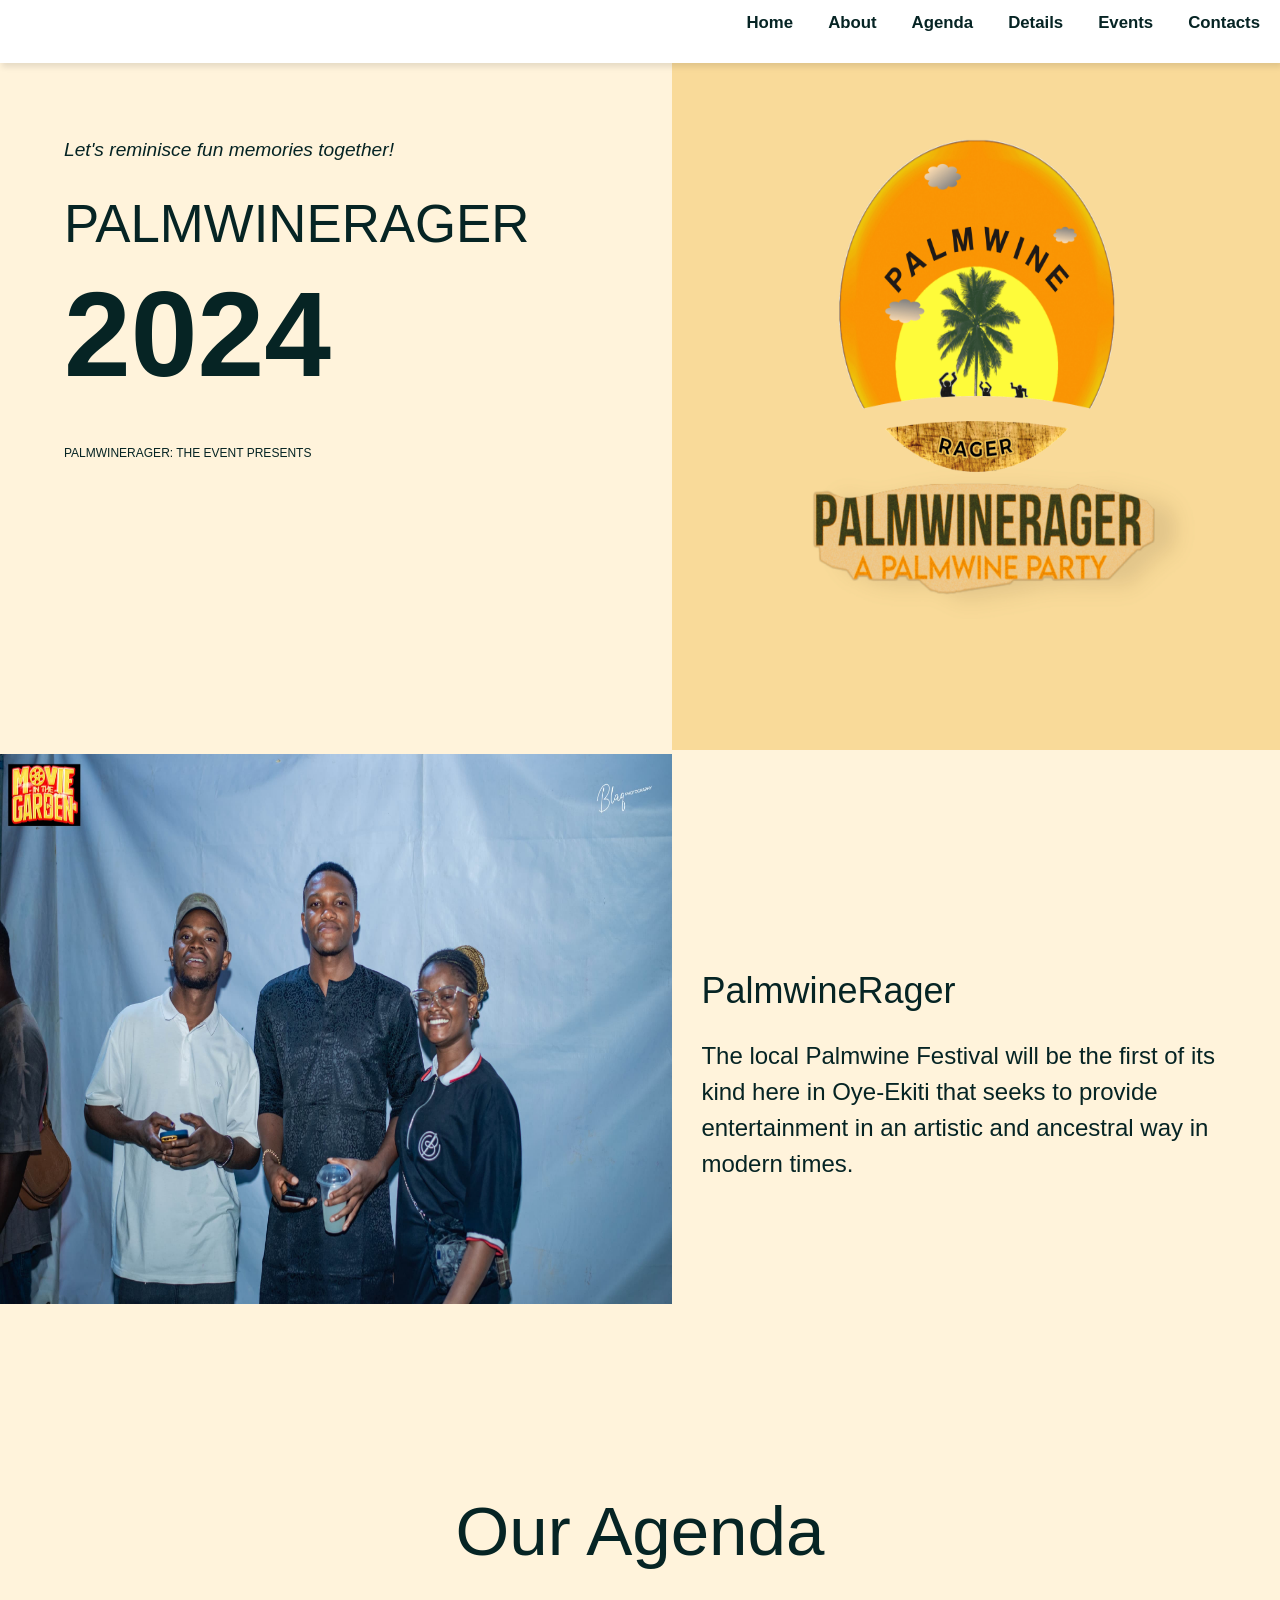
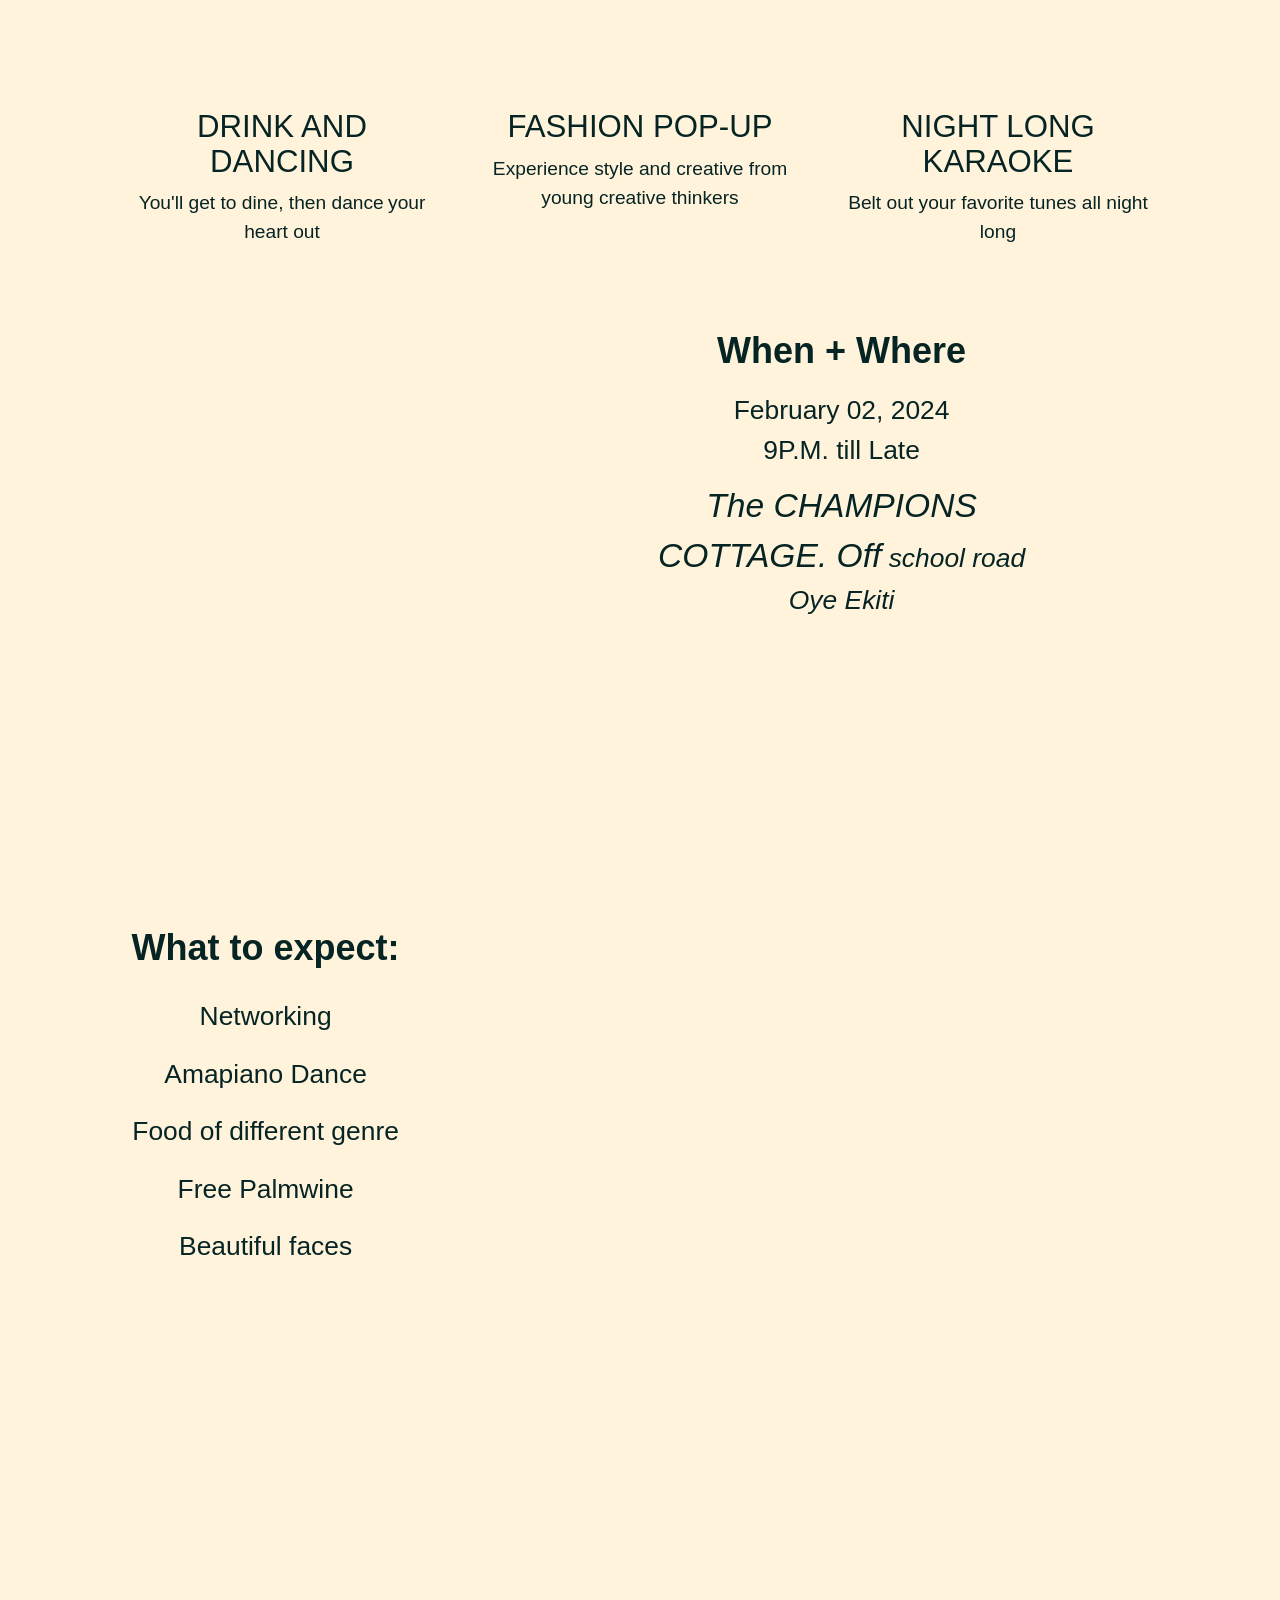
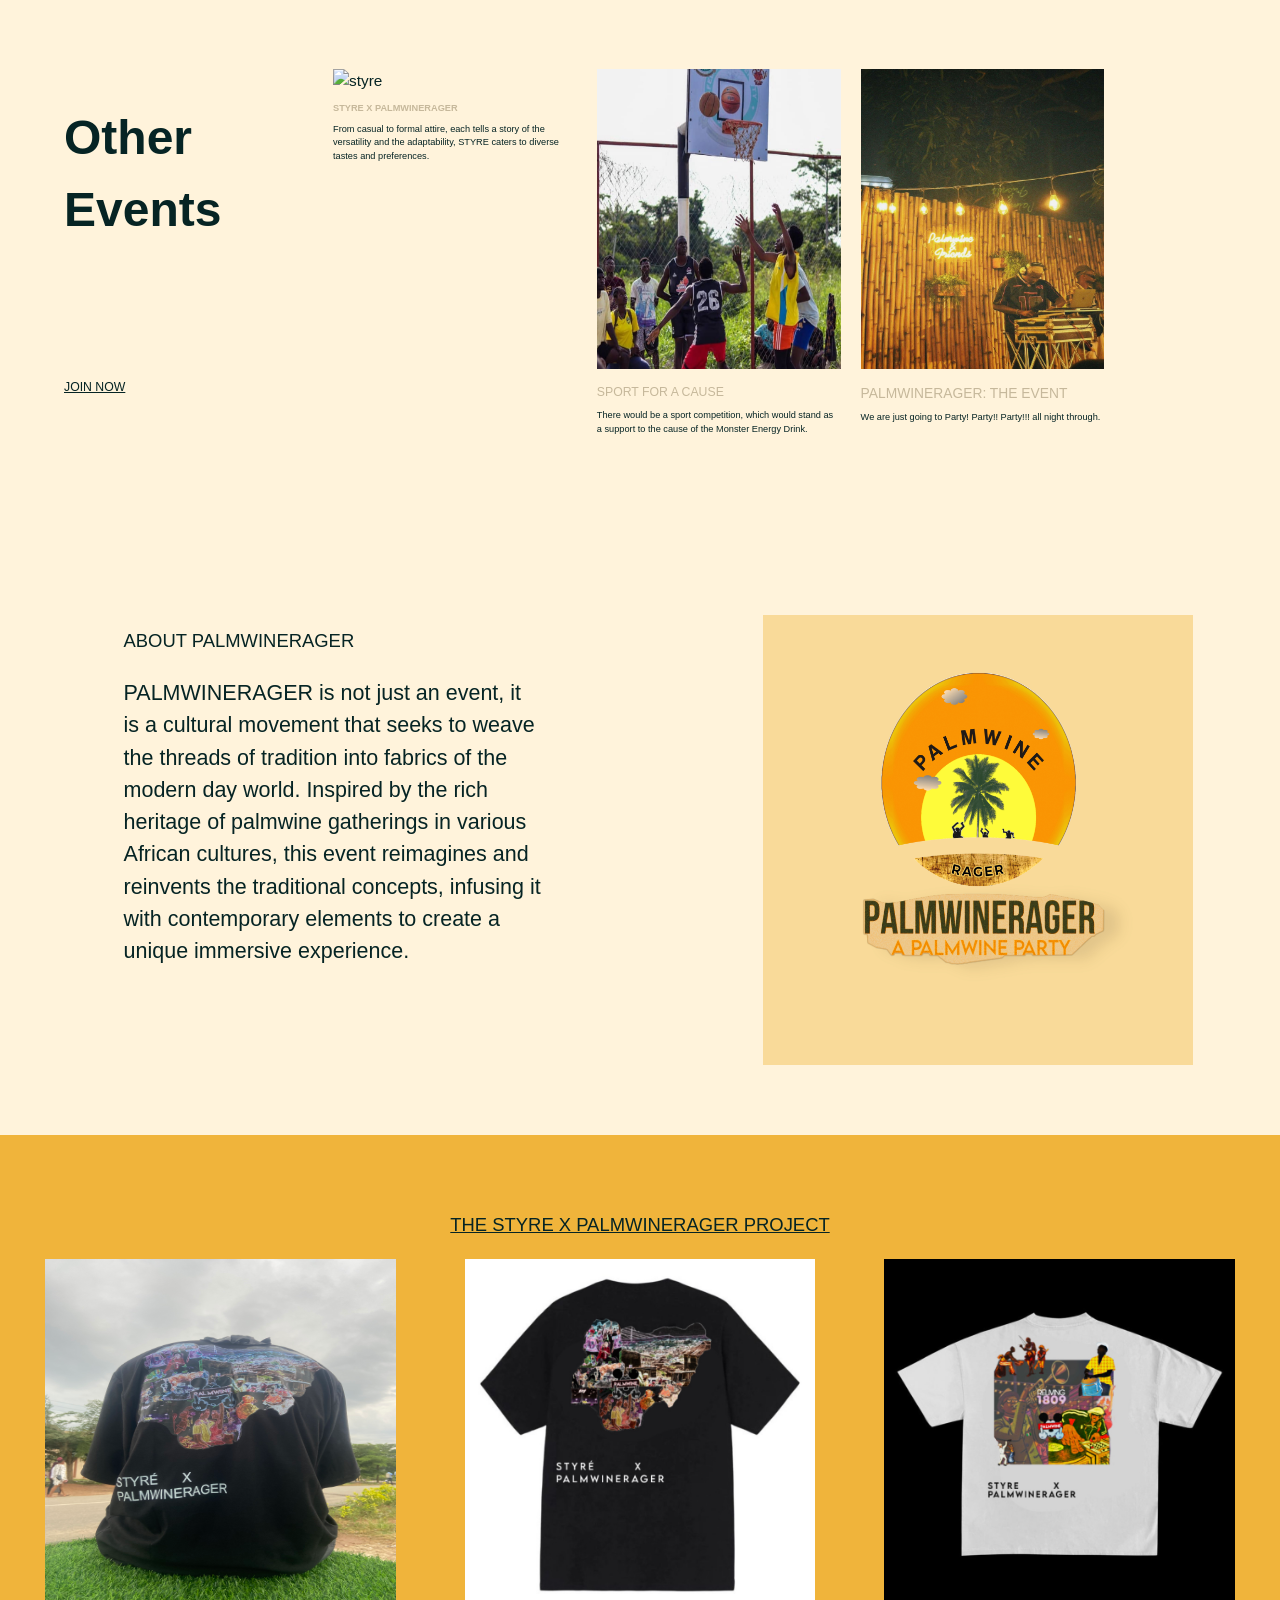
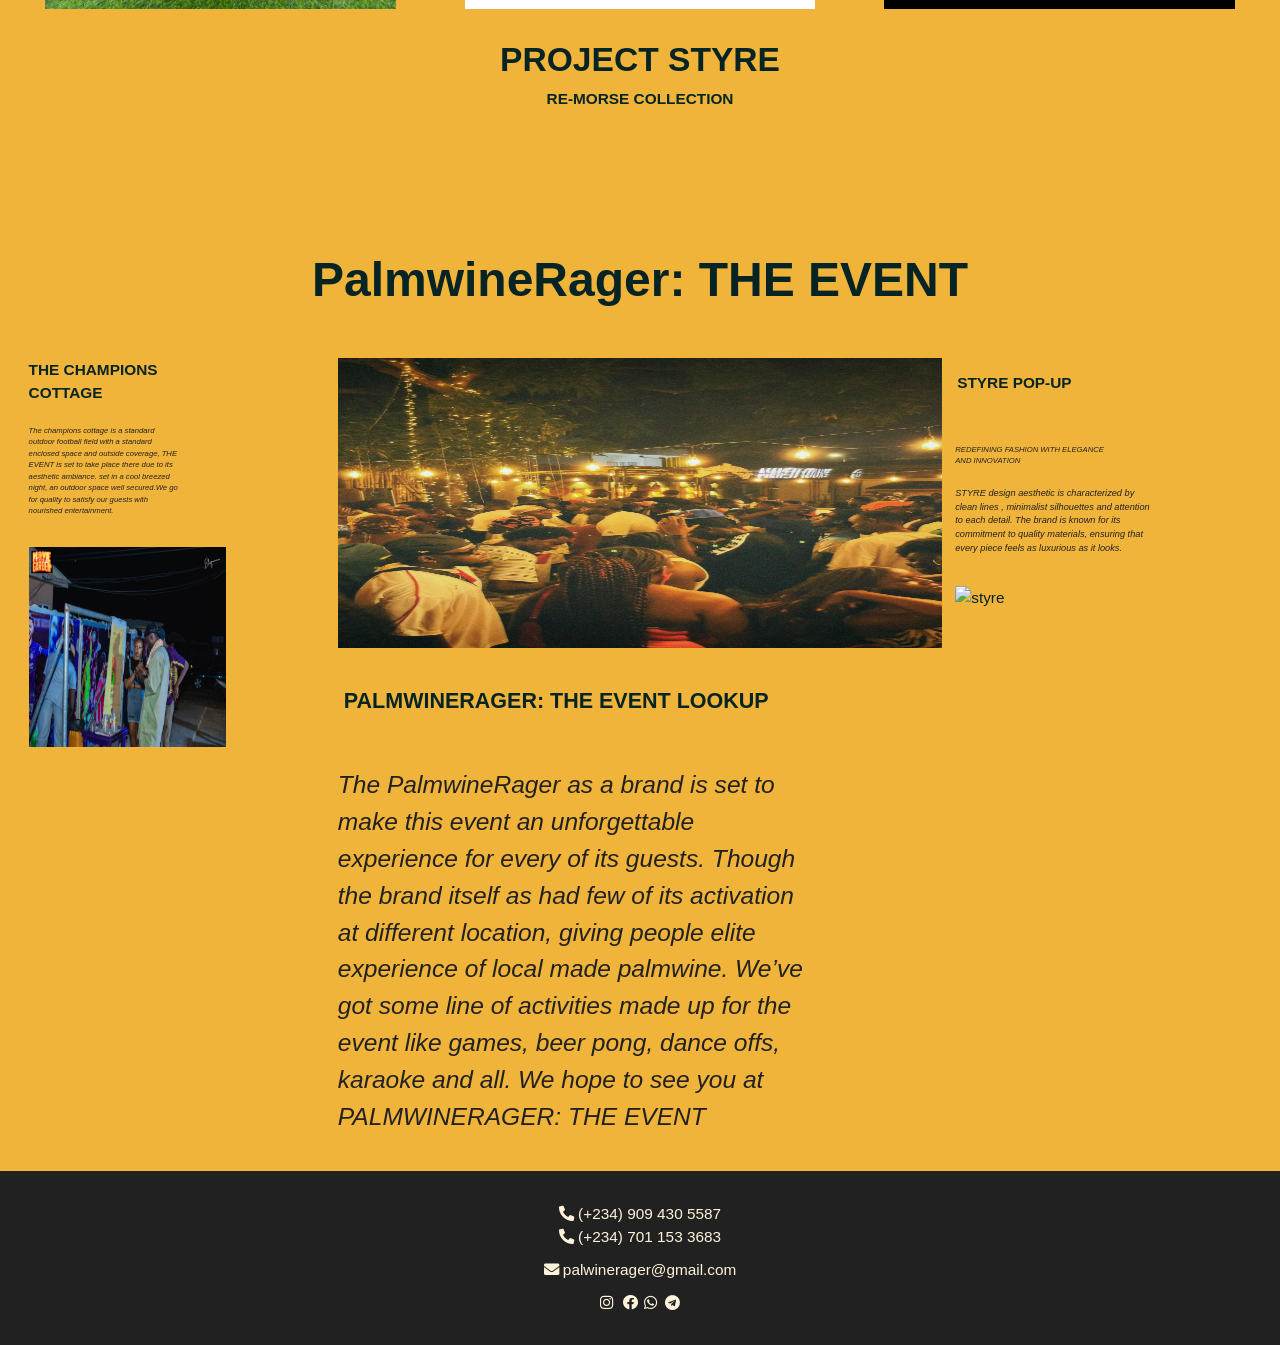
==== commit c1cece7d: "updated the index and the css" ====
--- a/index.html
+++ b/index.html
@@ -32,7 +32,7 @@
      <!-- header &logo -->
   <!-- flex container -->
  
-    <section id="home">
+  <section id="home">
       <!-- home content -->
       <div class="content">
         <p class="home-text">Let's reminisce fun memories together!</p>
@@ -55,7 +55,7 @@
       </div> 
       <div class="about-content">
         <p>PalmwineRager</p>
-        <small>The local Palmwine Festival will be the first of its kind here in Oye-Ekiti that seeks to provide entertainment in an artistic and ancestral way in modern times.</>
+        <small>The local Palmwine Festival will be the first of its kind here in Oye-Ekiti that seeks to provide entertainment in an artistic and ancestral way in modern times.<small/>
       </div>
       
     </div>
@@ -139,7 +139,7 @@
     <div class="content">
       <h1>ABOUT PALMWINERAGER</h1>
       <p>
-        PALMWINERAGER is not just an event , it is a cultural movement that seeks to weave the threads of tradition into fabrics of the modern day world . Inspired by the rich heritage of palmwine gatherings in various African cultures, this event reimagines and reinvents the traditional concepts , infusing it with contemporary elements to create a unique immersive experience.
+        PALMWINERAGER is not just an event, it is a cultural movement that seeks to weave the threads of tradition into fabrics of the modern day world. Inspired by the rich heritage of palmwine gatherings in various African cultures, this event reimagines and reinvents the traditional concepts, infusing it with contemporary elements to create a unique immersive experience.
       </p>
     </div>
   
@@ -228,9 +228,8 @@
 
   
 </footer>
-<div class="scrollWatcher"></div>
-  
-    <script src="./script.js"></script>
+  
+  <script src="./script.js"></script>
  
 </body>
 </html>
--- a/Style.css
+++ b/Style.css
@@ -107,8 +107,13 @@
 }
 #home h1 {
   font-size: 2.4em;
-  font-weight: lighter;
+  font-weight: 500;
   margin-bottom: 10px;
+}
+#home h1 small {
+  font-size: 1em;
+  font-weight: 100;
+  display: inline;
 }
 #home span {
   font-weight: bolder;
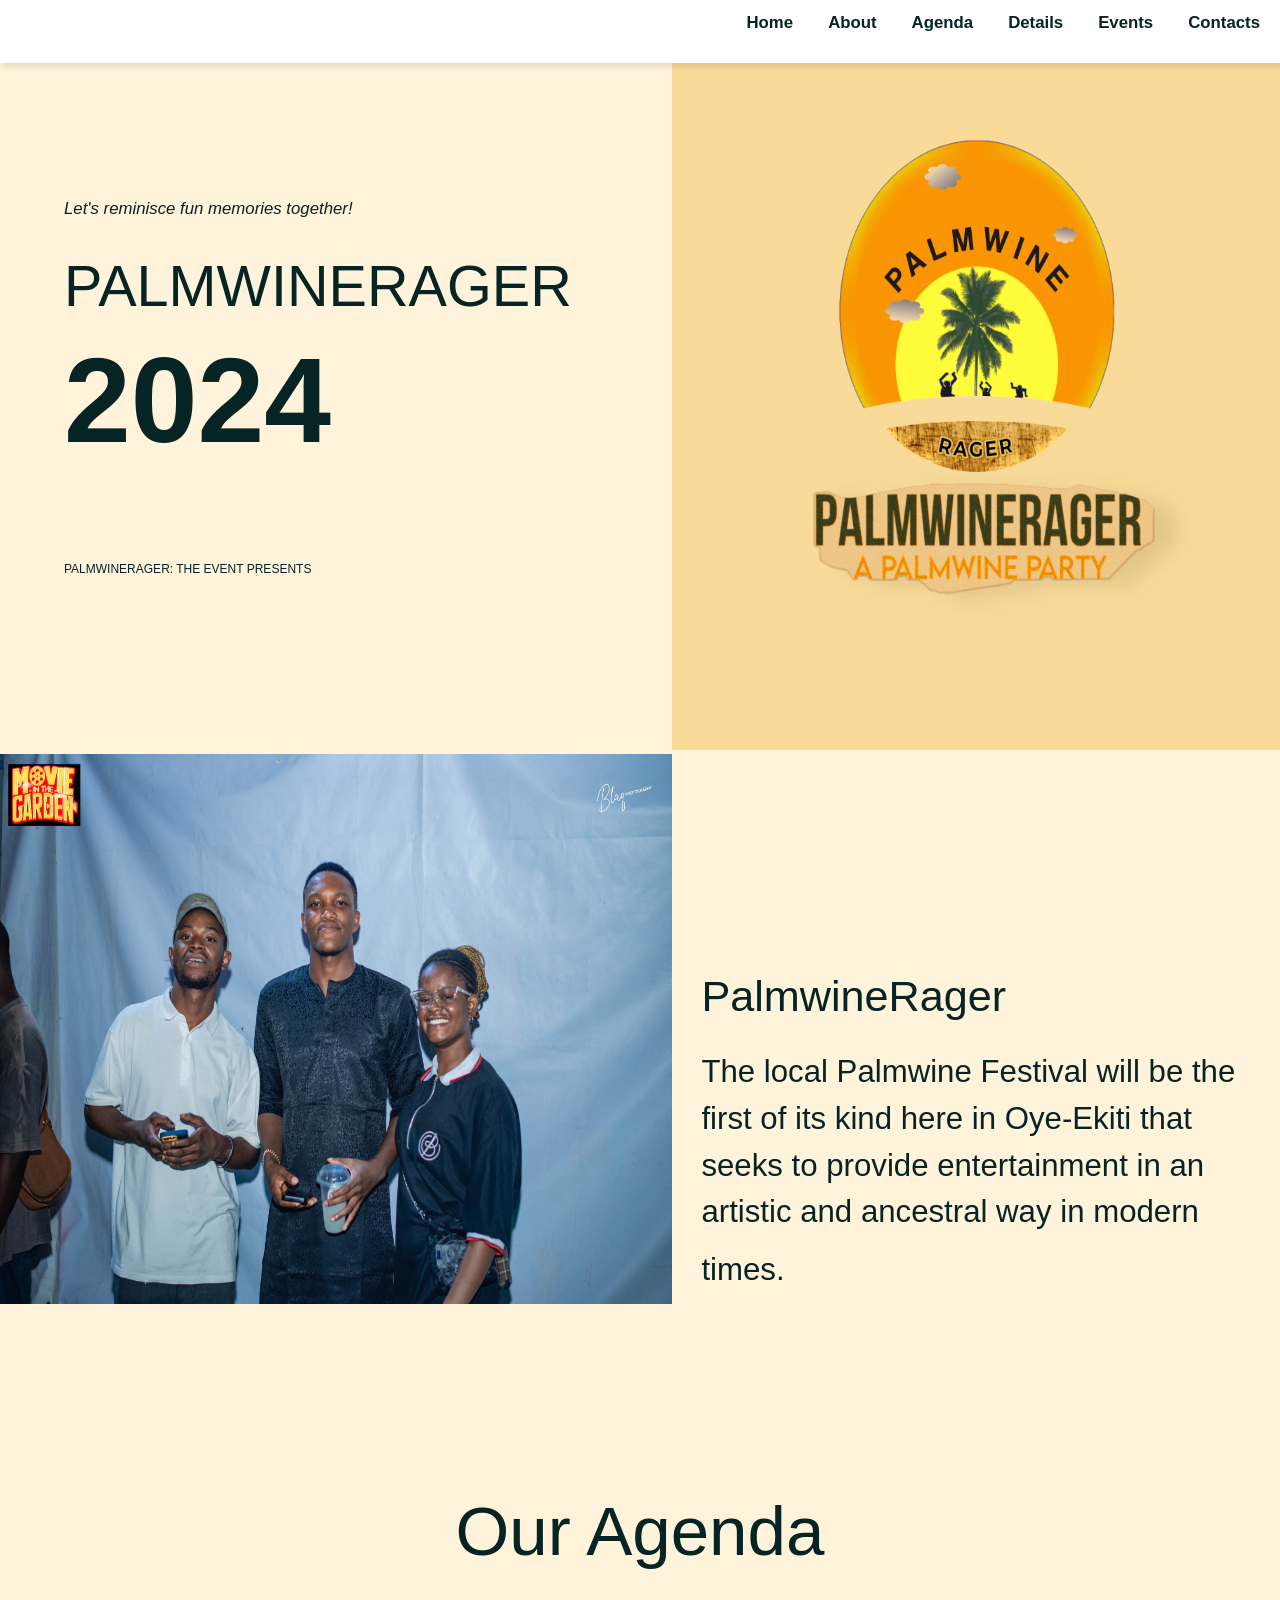
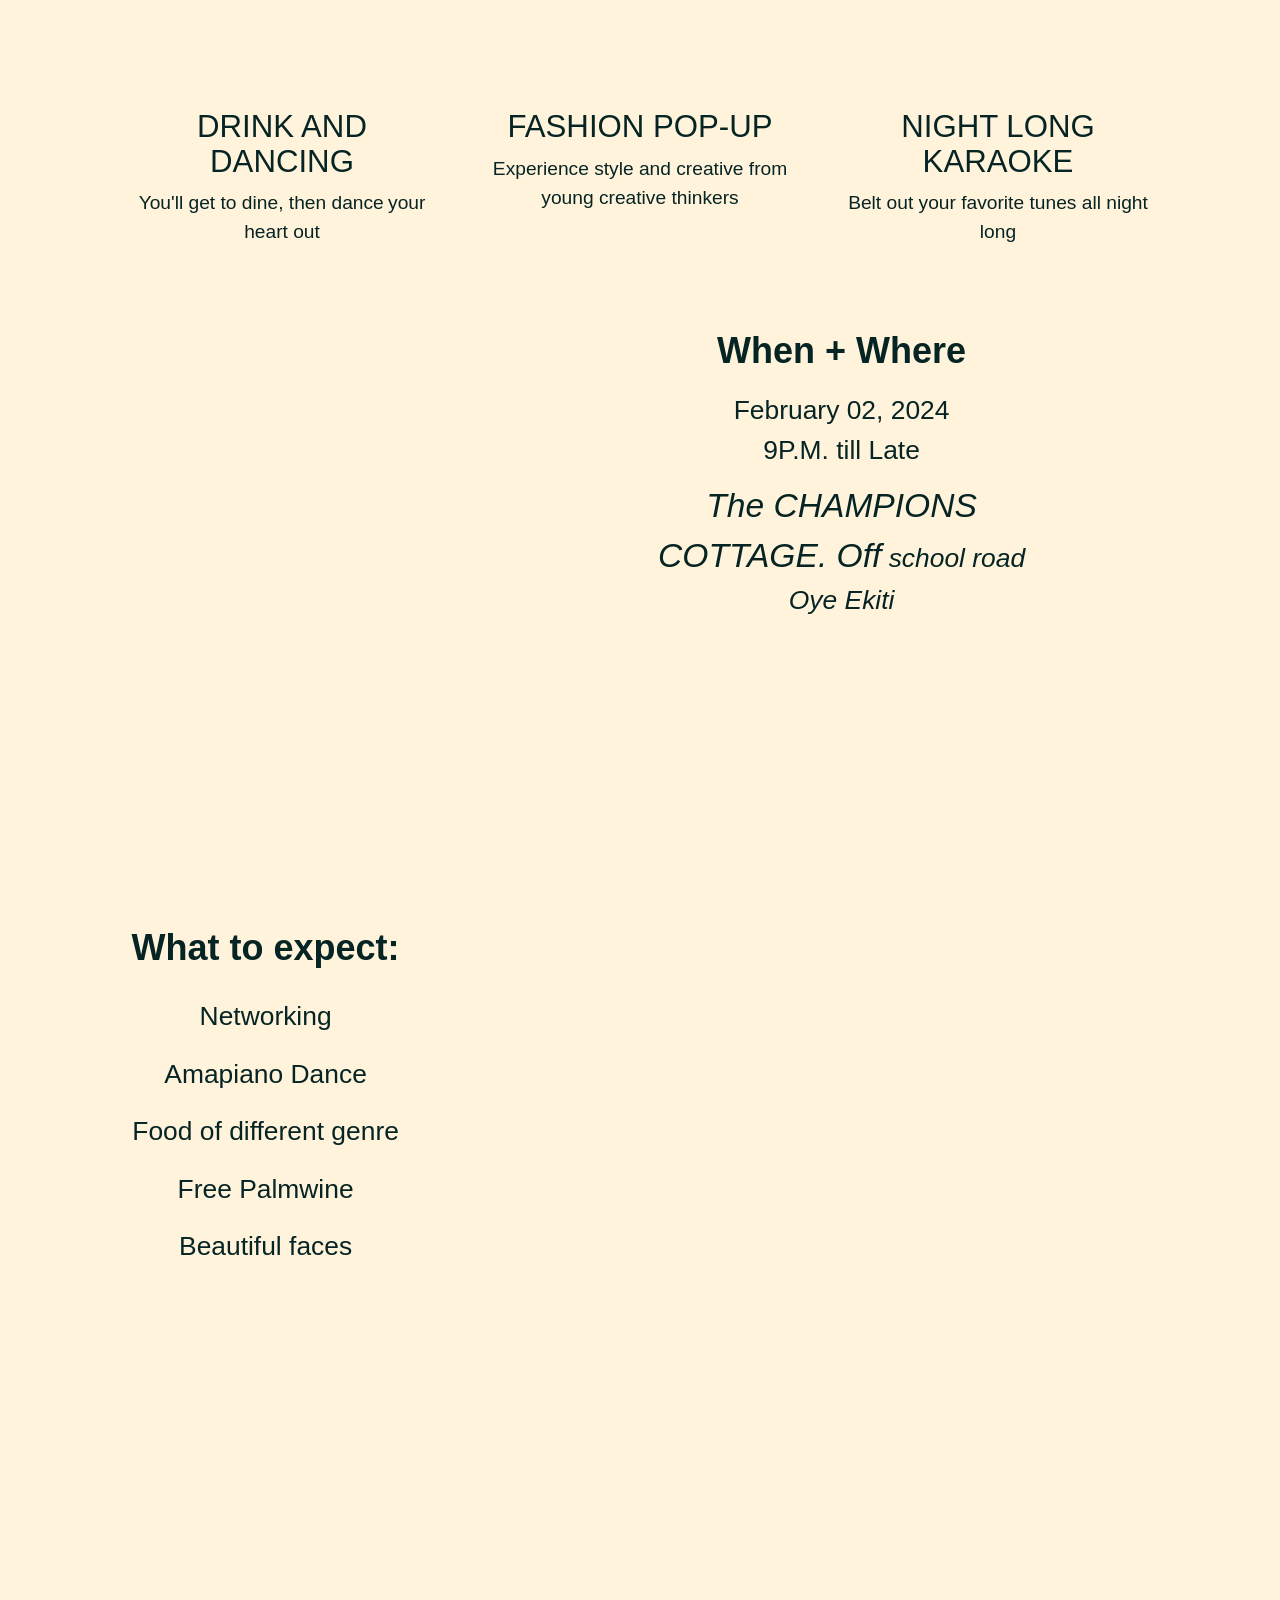
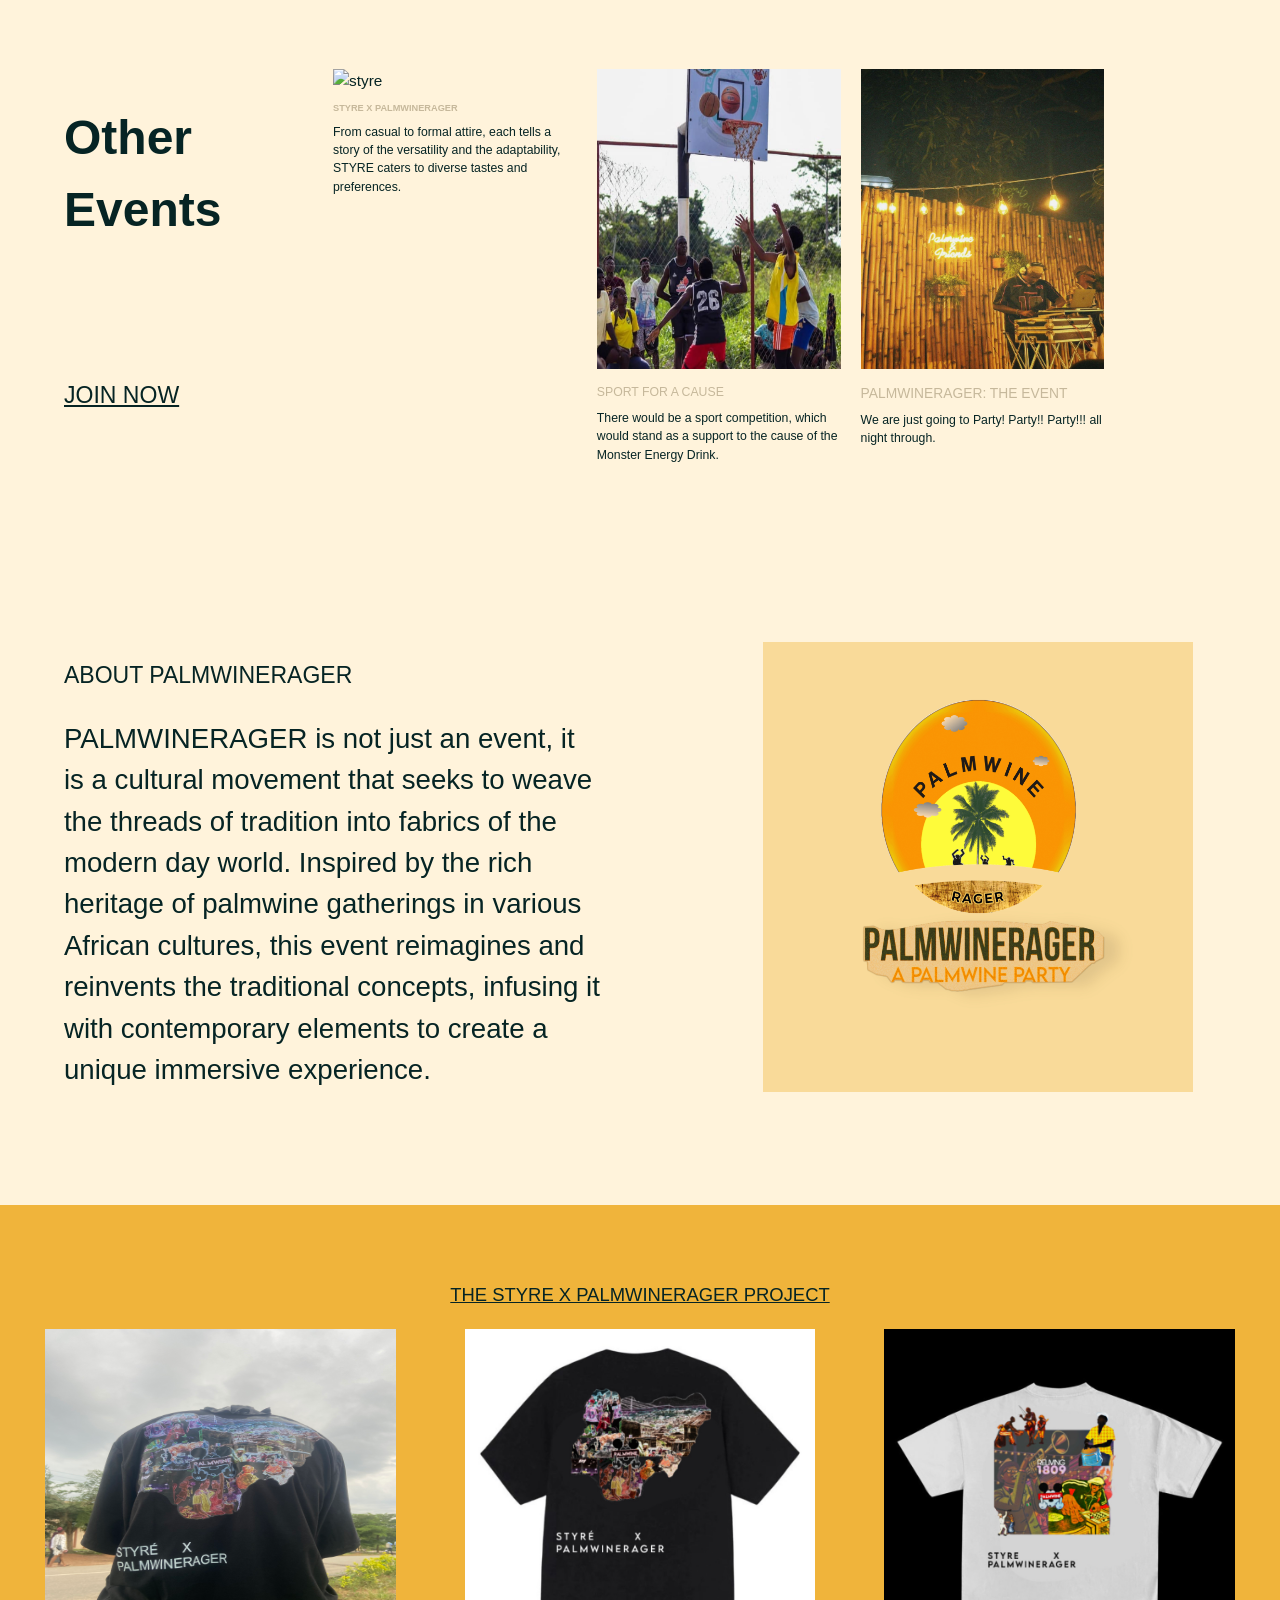
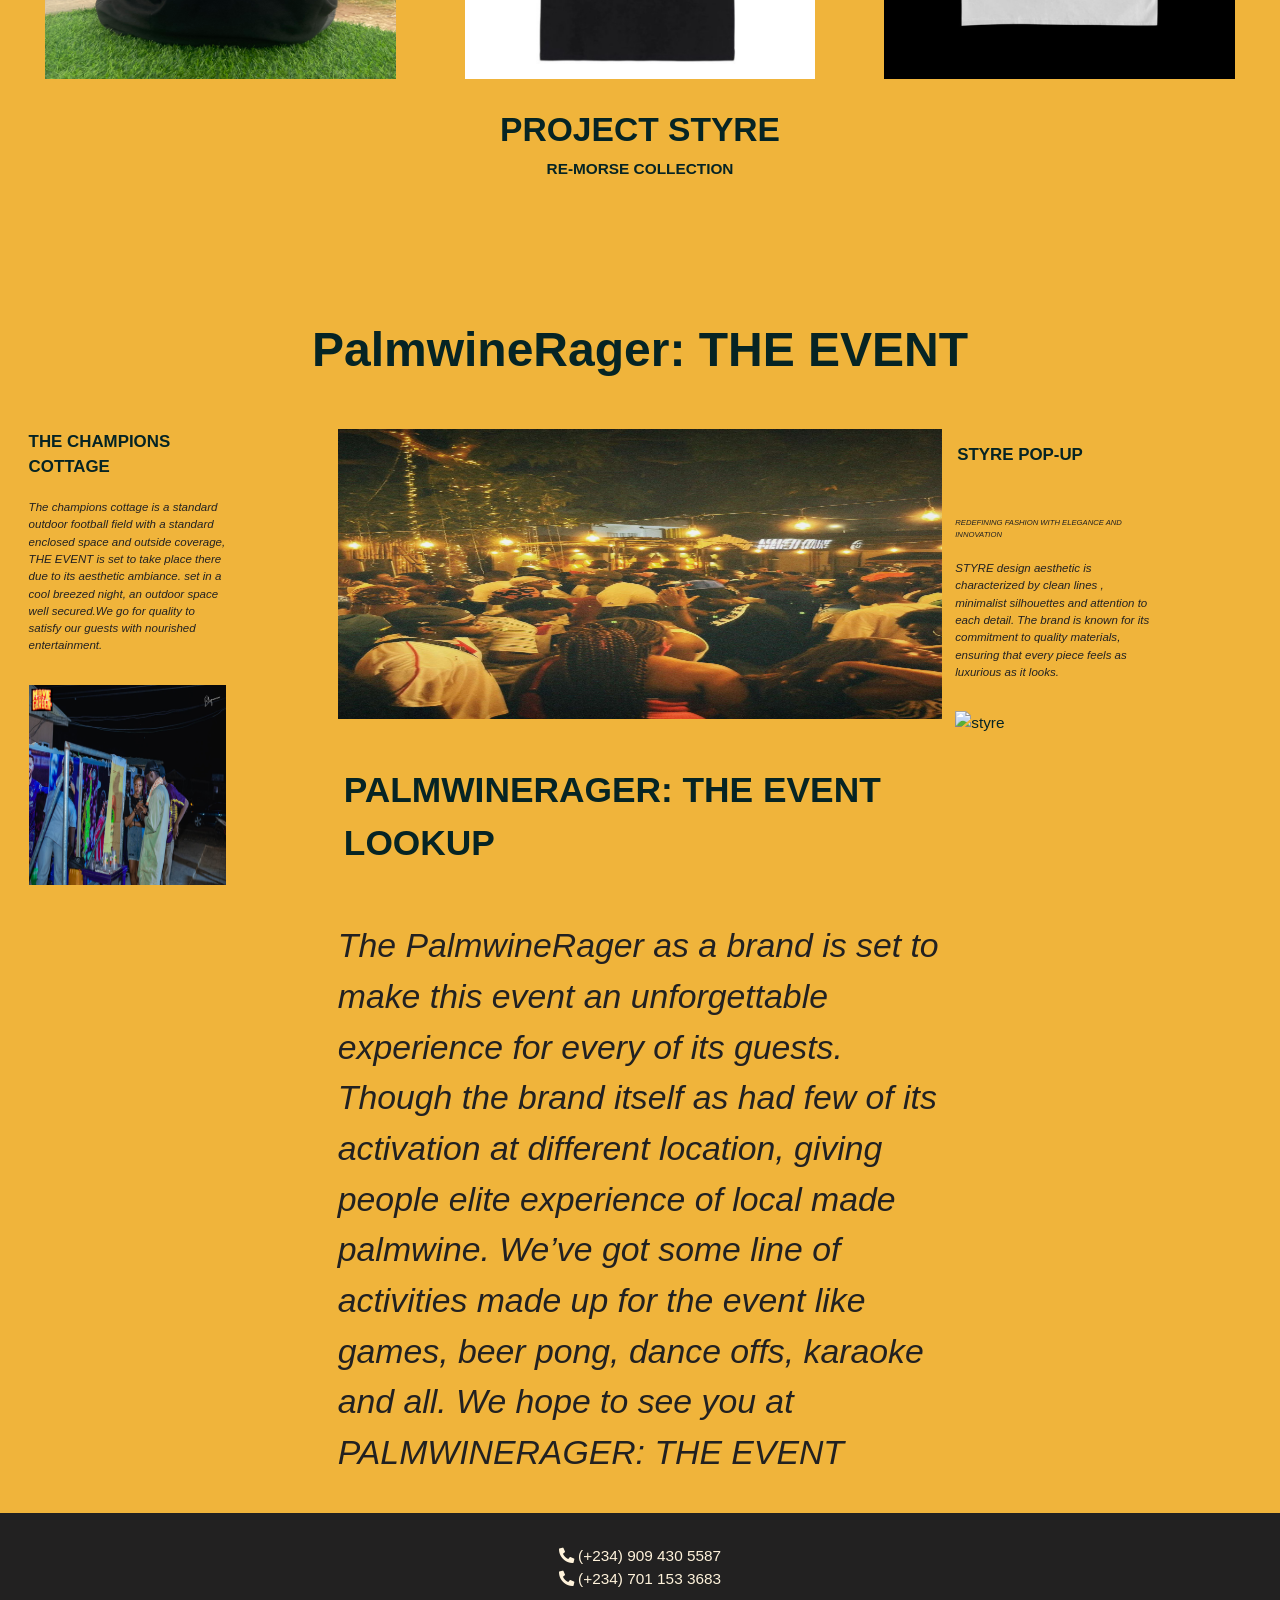
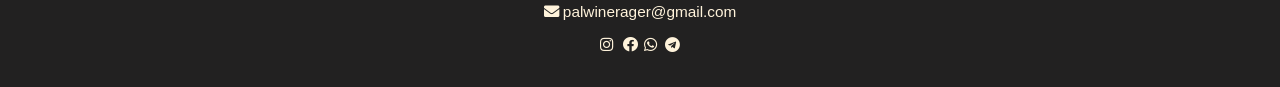
==== commit c78478f6: "updated the style and the index" ====
--- a/index.html
+++ b/index.html
@@ -190,10 +190,10 @@
       </div>
       <div class="container-small">
         <h1 class="text-more-events">STYRE POP-UP</h1>
-        <p class="special-more-events">
+        <p id="special-more-events">
           REDEFINING FASHION WITH ELEGANCE AND INNOVATION
         </p>
-        <p>
+        <p id="small-paragraph">
           STYRE design aesthetic is characterized by clean lines , minimalist silhouettes and attention to each detail. The brand is known for its commitment to quality materials, ensuring that every piece feels as luxurious as it looks.
         </p>
         <div class="image">
--- a/Style.css
+++ b/Style.css
@@ -240,7 +240,7 @@
   text-decoration: underline;
   padding-bottom: 30px;
   font-size: 2em;
-  font-weight: lighter;
+  font-weight: 500;
 }
 
 #events .container {
@@ -293,7 +293,7 @@
 }
 .more-about .content h1 {
   font-size: 1.4rem;
-  font-weight: 100;
+  font-weight: 500;
   padding-bottom: 10px;
 }
 .more-about .content p {
@@ -579,7 +579,6 @@
     text-decoration: underline;
     padding-bottom: 30px;
     font-size: 2em;
-    font-weight: lighter;
   }
 
   #events .container {
@@ -759,7 +758,6 @@
     text-decoration: underline;
     padding-bottom: 30px;
     font-size: 2em;
-    font-weight: lighter;
   }
 
   #events .container {
@@ -899,17 +897,17 @@
     grid-template-columns: 1fr 1fr;
   }
   #home .home-text {
-    margin-top: 90px;
-    font-size: 0.8em;
+    margin-top: 150px;
+    font-size: 0.7em;
   }
   #home h1 {
-    font-size: 2.2em;
+    font-size: 2.4em;
   }
   #home span {
     font-size: 5em;
   }
   #home h6 {
-    padding-top: 50px;
+    padding-top: 100px;
     font-size: 0.5em;
   }
   #home .logo img {
@@ -933,10 +931,10 @@
     padding-top: 200px;
   }
   #about .about-content p {
-    font-size: 1.5em;
+    font-size: 1.8em;
   }
   #about .about-content small {
-    font-size: 1em;
+    font-size: 1.3em;
   }
   #events {
     grid-template-columns: 10% 90%;
@@ -948,7 +946,7 @@
   }
 
   #events .text h5 {
-    font-size: 0.8em;
+    font-size: 1.5em;
   }
 
   #events .container {
@@ -966,7 +964,7 @@
     font-weight: 400;
   }
   #events div p {
-    font-size: 0.6em;
+    font-size: 0.8em;
   }
   /* more about */
   .more-about {
@@ -976,10 +974,10 @@
     padding-right: 2%;
   }
   .more-about .content h1 {
-    font-size: 1.2em;
+    font-size: 1.5em;
   }
   .more-about .content p {
-    font-size: 1.4em;
+    font-size: 1.8em;
   }
   .more-about .more-about-image img {
     padding-right: 10%;
@@ -1059,19 +1057,23 @@
   }
 
   .more-events .text-more-events {
-    font-size: 1em;
+    font-size: 1.1em;
   }
   .more-events .text-more-events + p {
-    max-width: 35ch;
+    max-width: 40ch;
+    font-size: 0.75em;
+  }
+  #small-paragraph {
+    font-size: 0.75em;
+  }
+  #special-more-events {
     font-size: 0.5em;
-  }
-  .special-more-events {
     padding-bottom: 10px;
   }
   #palm {
-    font-size: 1.4em;
+    font-size: 2.3em;
   }
   #big {
-    font-size: 1.6em;
-  }
-}
+    font-size: 2.2em;
+  }
+}
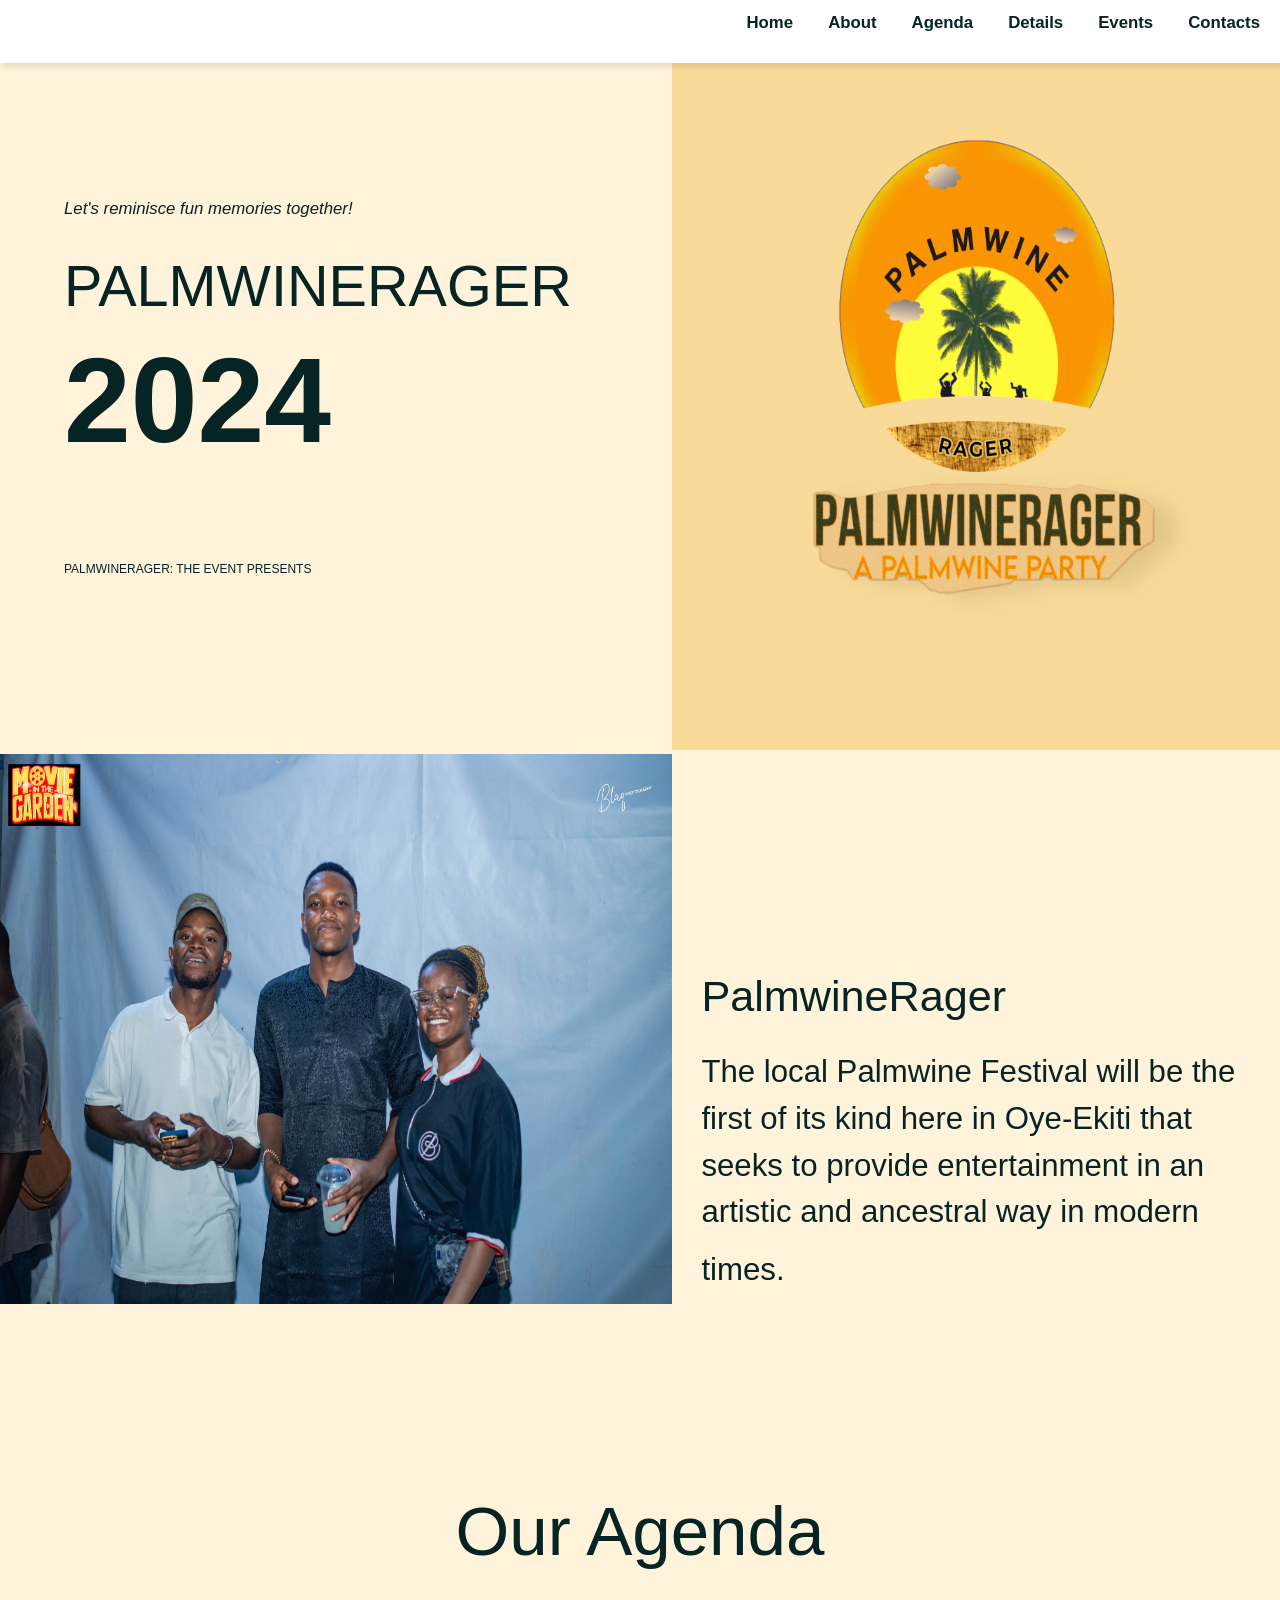
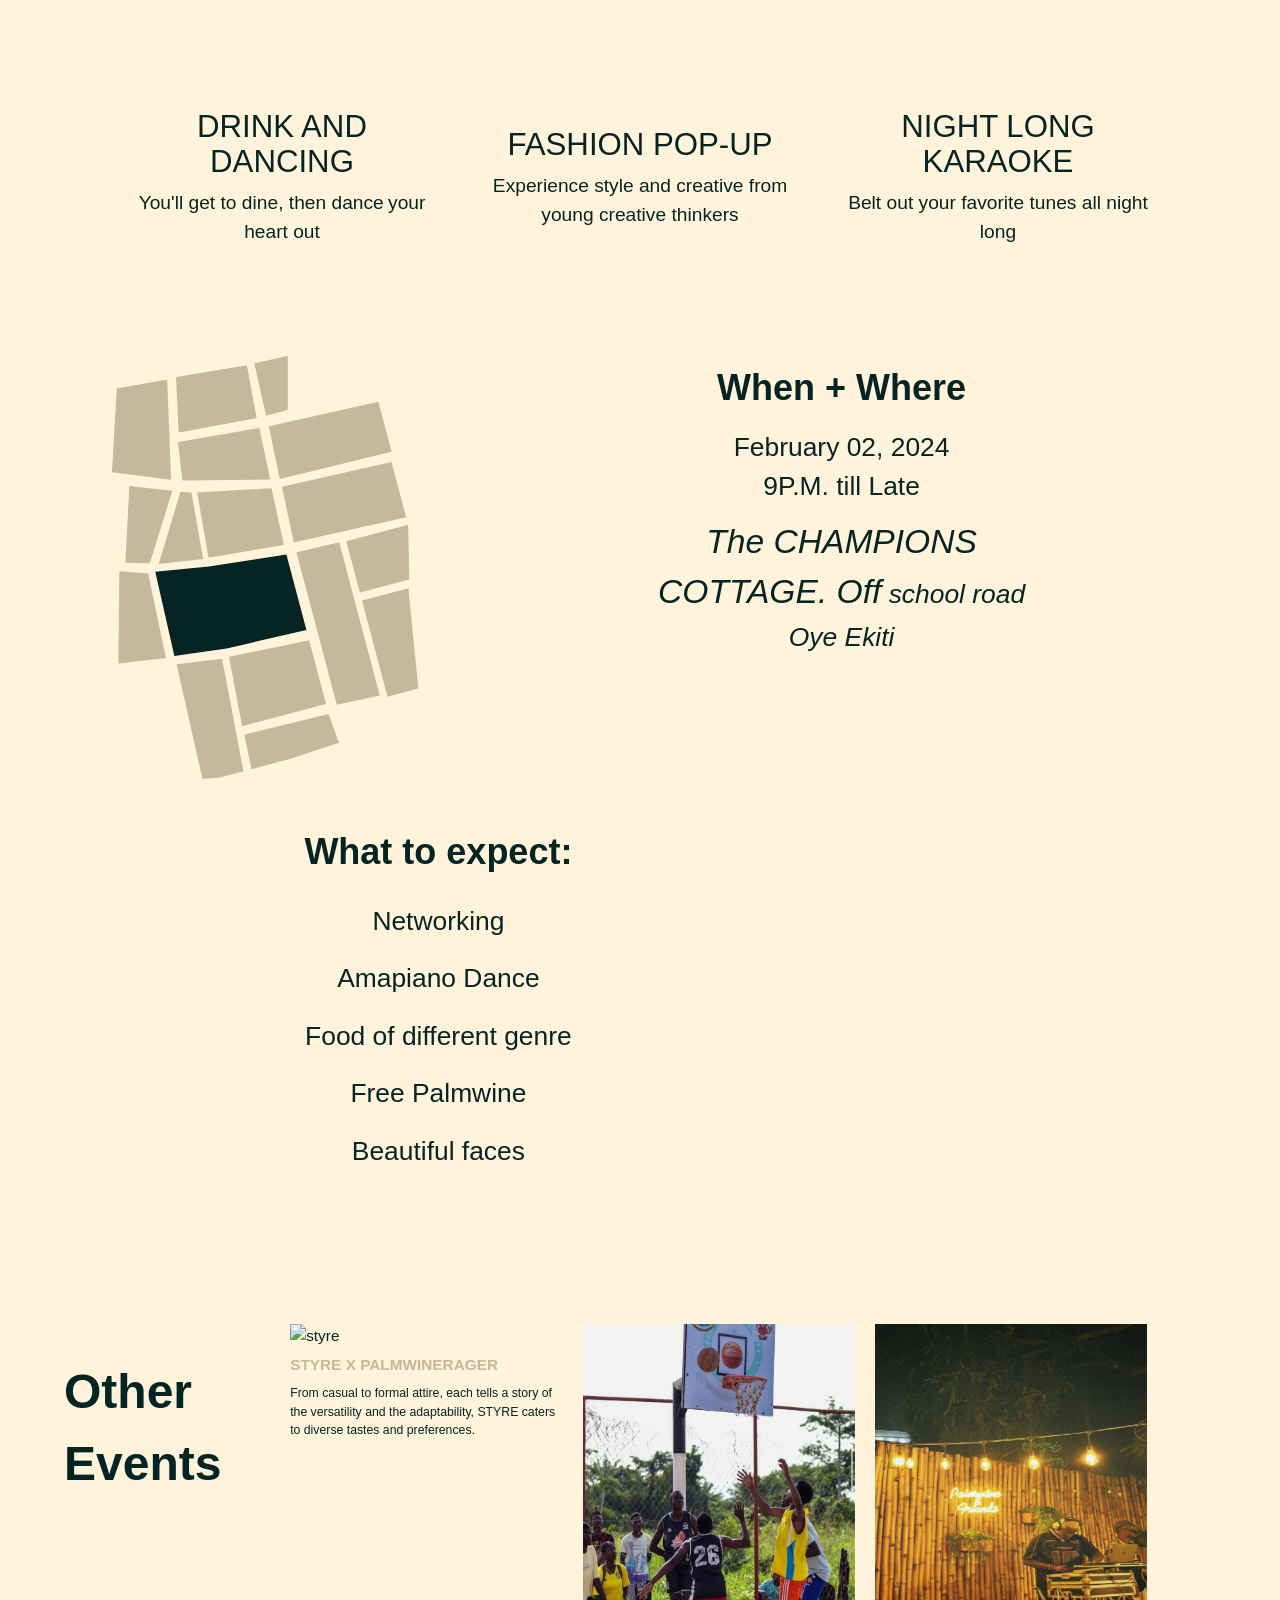
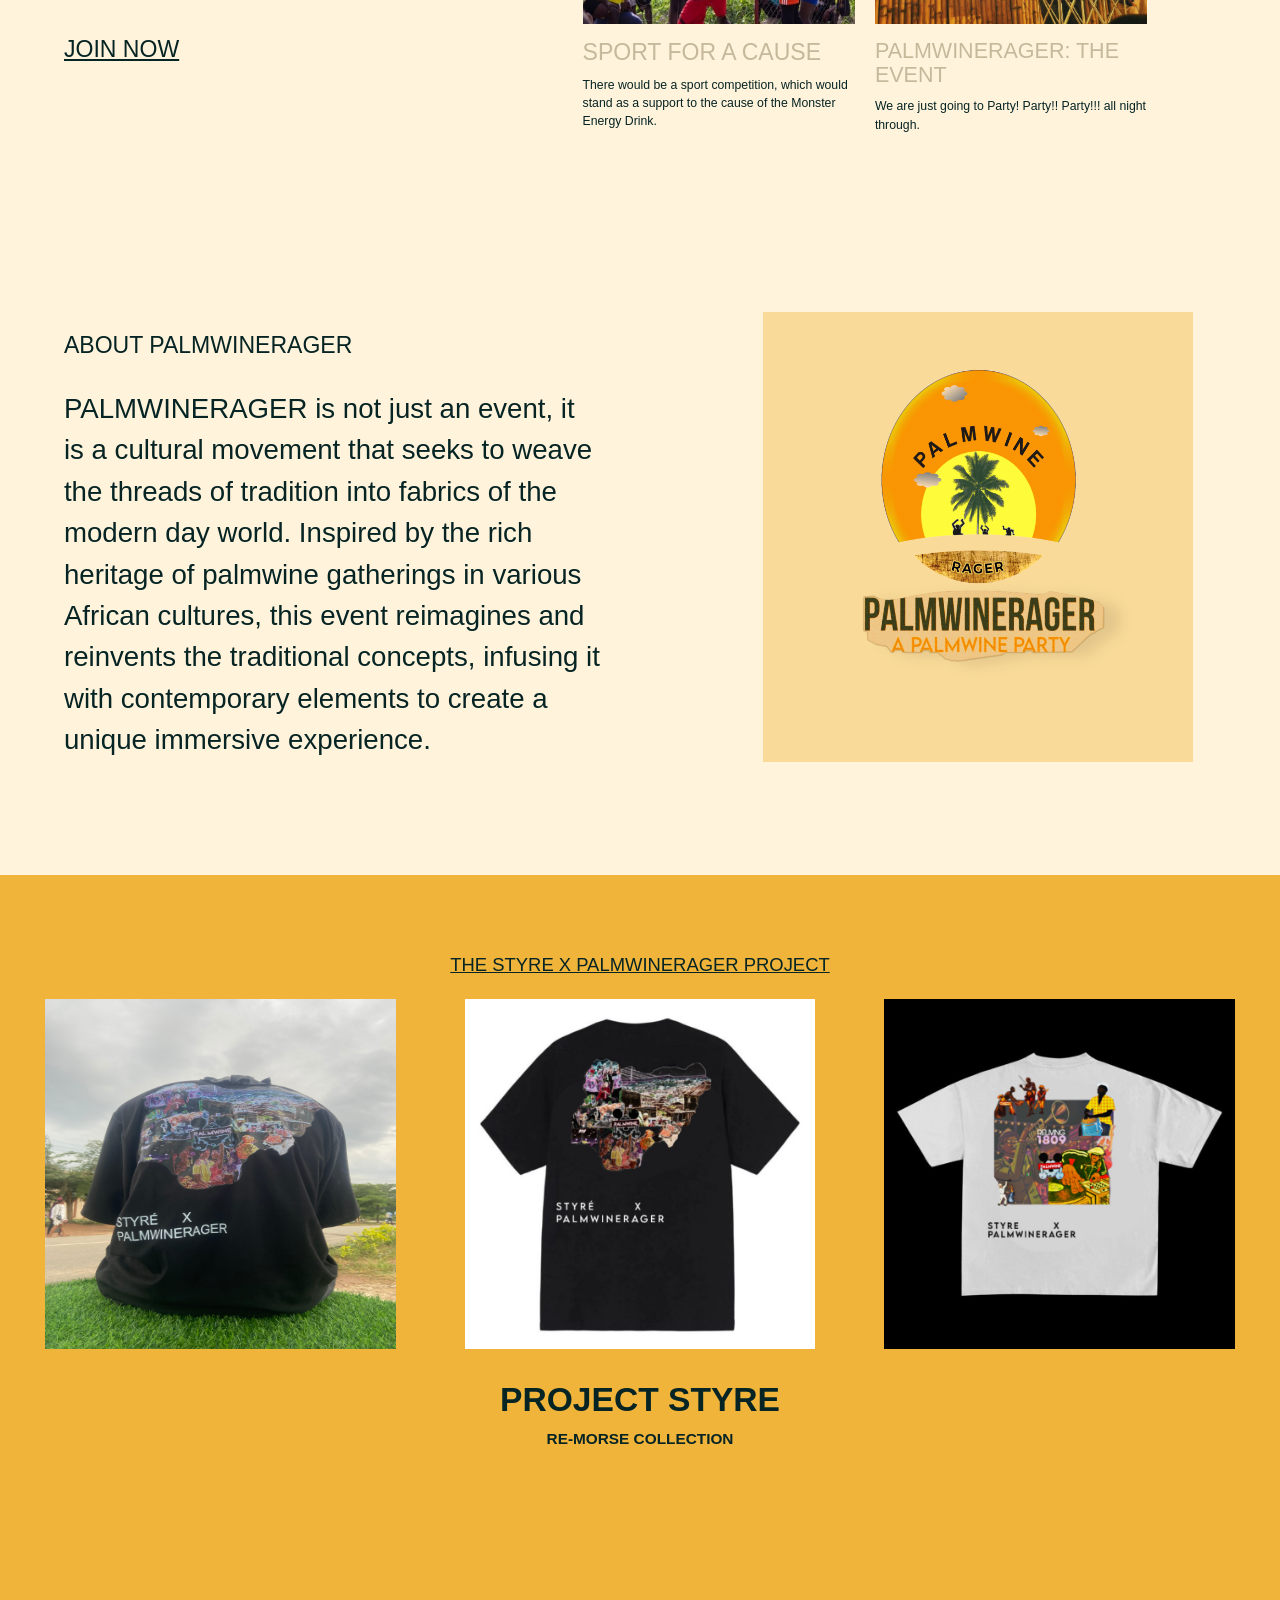
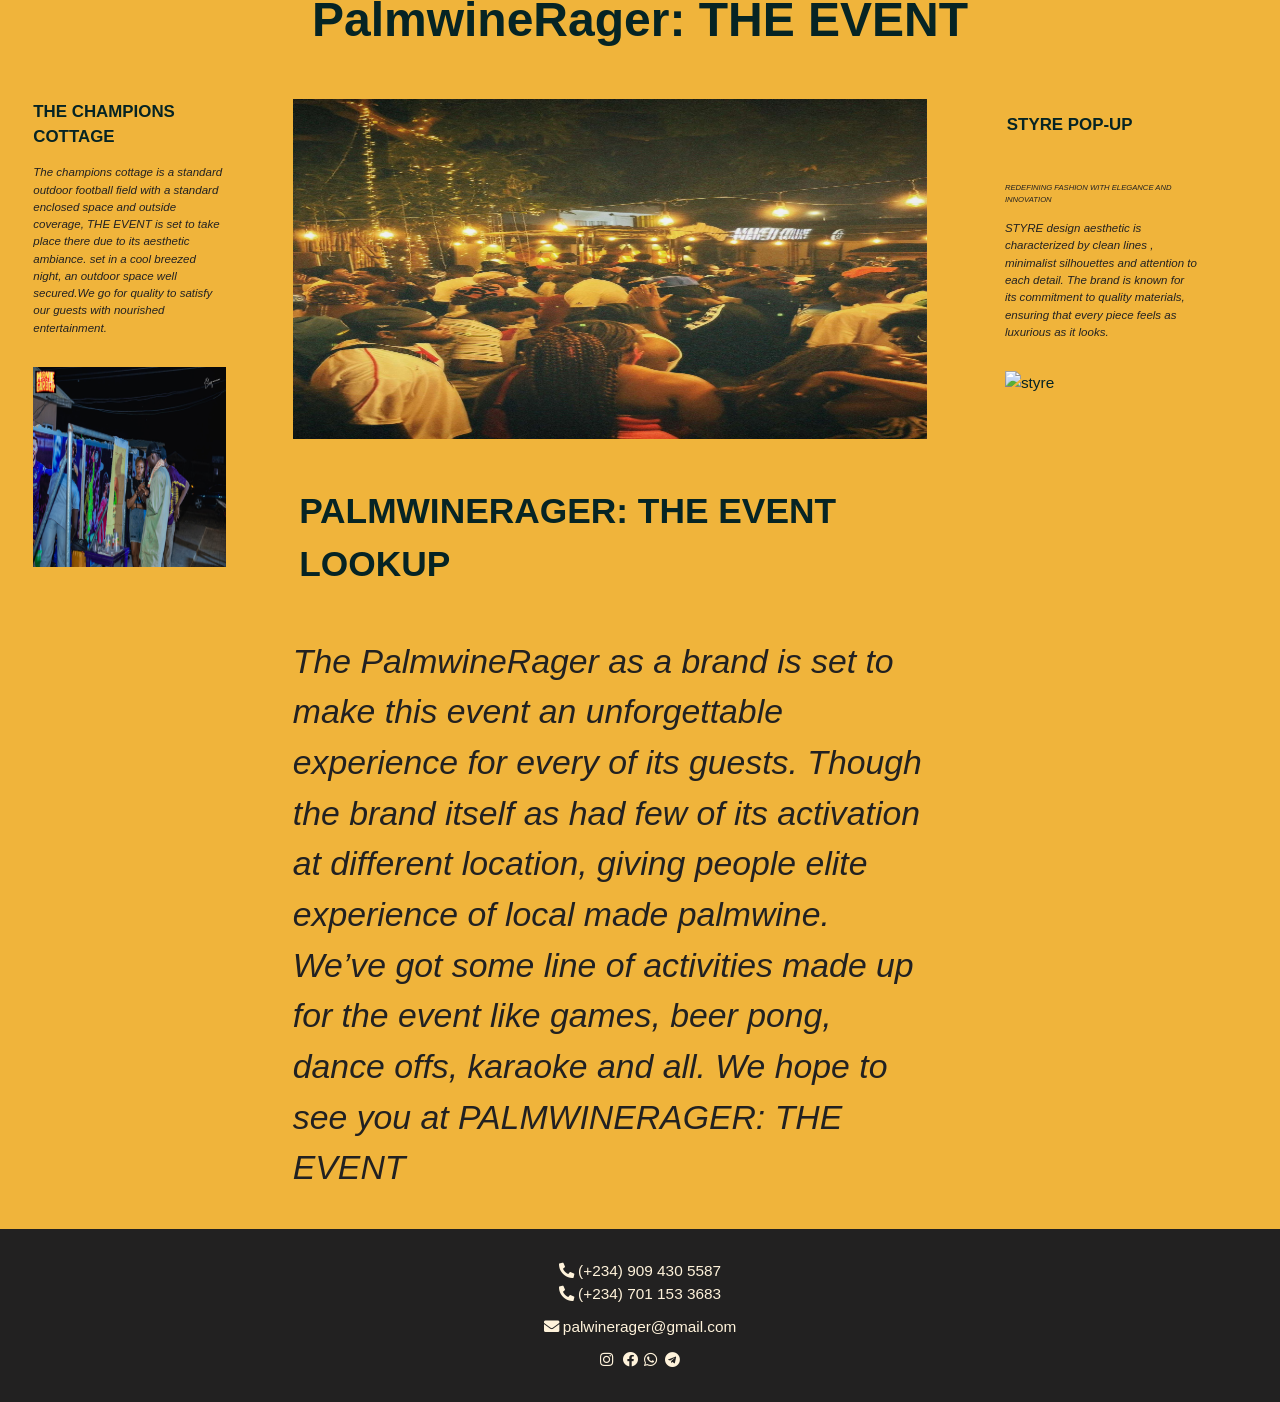
==== commit 95009f1b: "updated the style and the index add the svg for the map in the website and also made some changes to" ====
--- a/index.html
+++ b/index.html
@@ -87,7 +87,9 @@
   </section>
   <!-- details -->
   <section id="details">
-    <div class="map"></div>
+    <div class="map">
+      <svg xmlns="http://www.w3.org/2000/svg" xmlns:xlink="http://www.w3.org/1999/xlink" fill="#000000" height="423" preserveAspectRatio="xMidYMid meet" version="1" viewBox="0.0 0.0 306.4 423.0" width="306.4" zoomAndPan="magnify"><g id="change1_1"><path d="M4.78568 32.59127L0 116.26301 59.06268 123.86694 55.1941 23.47019z" fill="#c6b89b"/></g><g id="change1_2"><path d="M64.0794 21.11758L66.58026 76.44828 144.66103 62.11316 134.88644 9.2366z" fill="#c6b89b"/></g><g id="change1_3"><path d="M65.97112 86.11779L70.34378 124.57761 158.26912 123.48293 147.27505 71.98572z" fill="#c6b89b"/></g><g id="change2_1"><path d="M43.24331 215.74248L96.80255 210.54126 174.41887 198.44205 194.41612 273.96716 114.78213 292.41116 62.37002 299.94983z" fill="#062424"/></g><g id="change1_4"><path d="M159.50378 132.136L171.93555 189.06311 96.55515 201.62677 85.12463 136.51103z" fill="#c6b89b"/></g><g id="change1_5"><path d="M17.34352 129.89496L13.39222 206.74283 37.79823 207.14775 60.32652 134.62523z" fill="#c6b89b"/></g><g id="change1_6"><path d="M79.45263 136.56967L91.12524 203.06448 46.72729 207.95296 68.51514 135.62648z" fill="#c6b89b"/></g><g id="change1_7"><path d="M36.16798 217.61586L53.93477 302.0072 6.44922 307.53714 7.35782 215.20764z" fill="#c6b89b"/></g><g id="change1_8"><path d="M64.59193 308.34152L90.5396 422.96515 107.77808 421.57022 131.47223 415.29657 110.09325 302.63266z" fill="#c6b89b"/></g><g id="change1_9"><path d="M117.00404 300.80286L130.10451 370.23053 214.02129 348.01135 197.16084 284.33334z" fill="#c6b89b"/></g><g id="change1_10"><path d="M132.32642 378.62222L216.6353 357.88394 226.9455 386.84811 177.87328 403.01068 139.37027 413.20535z" fill="#c6b89b"/></g><g id="change1_11"><path d="M184.42213 196.32166L227.20091 186.31543 267.78357 339.58698 224.80875 348.85275z" fill="#c6b89b"/></g><g id="change1_12"><path d="M142.34946 7.263L154.03996 59.62984 175.7596 53.87899 175.75606 0z" fill="#c6b89b"/></g><g id="change1_13"><path d="M156.82825 70.16058L266.39465 45.72803 279.63901 95.74901 167.7982 122.89671z" fill="#c6b89b"/></g><g id="change1_14"><path d="M169.90031 130.83589L181.80812 186.4491 294.17172 161.27591 279.5332 105.98956z" fill="#c6b89b"/></g><g id="change1_15"><path d="M234.30775 185.22606L247.90065 236.56339 297.26346 223.49329 296.17581 168.84486z" fill="#c6b89b"/></g><g id="change1_16"><path d="M249.99187 244.46144L296.39291 232.17554 306.4126 332.52832 275.47858 340.71893z" fill="#c6b89b"/></g></svg>
+    </div>
     <div>
       <h5>When + Where</h5>
       <time>February 02, 2024</time>
--- a/Style.css
+++ b/Style.css
@@ -97,6 +97,7 @@
   padding-top: 50px;
   padding-left: 5%;
   padding-right: 5%;
+  height: fit-content;
 }
 #home .home-text {
   margin-top: 7.1vh;
@@ -168,18 +169,18 @@
 }
 #agenda .container {
   display: grid;
-  row-gap: 70px;
+  row-gap: 100px;
 }
 #agenda .container .agenda {
   height: 100px;
-  padding-right: 15%;
-  padding-left: 15%;
+  padding-right: 10%;
+  padding-left: 10%;
   margin-bottom: 70px;
   max-width: 50ch;
   margin: auto;
 }
 #agenda .container .agenda p {
-  font-size: 2rem;
+  font-size: 1.8rem;
   font-weight: lighter;
   padding-bottom: 10px;
 }
@@ -188,11 +189,14 @@
 }
 /* details */
 #details {
-  height: 150vh;
+  height: fit-content;
   display: grid;
   padding-top: 50px;
   padding: 5%;
   padding-bottom: 5vh;
+}
+#details div:last-child {
+  margin-left: 30%;
 }
 #details div {
   width: 70%;
@@ -496,11 +500,28 @@
     font-weight: bolder;
     font-size: 4em;
   }
+  #events .container {
+    padding-right: 27%;
+    padding-left: 27%;
+  }
+  #details div:last-child {
+    margin-left: 30%;
+  }
   .more-about .content p {
     font-weight: 200;
     max-width: 35ch;
     font-size: 2rem;
   }
+  .more-events .main-container .container img {
+    width: 100%;
+    height: 400px;
+  }
+  #palm {
+    font-size: 2.6em;
+  }
+  #big {
+    font-size: 2.4em;
+  }
 }
 @media (min-width: 760px) {
   body,
@@ -556,9 +577,10 @@
     font-size: 4.3em;
   }
   #agenda .container .agenda {
-    padding-right: 30%;
-    padding-left: 30%;
+    padding-right: 20%;
+    padding-left: 20%;
     max-width: 100ch;
+    height: fit-content;
   }
   #agenda .container .agenda p {
     font-size: 2.2rem;
@@ -584,6 +606,26 @@
   #events .container {
     grid-template-columns: repeat(2, 1fr);
     column-gap: 20px;
+    grid-template-rows: repeat(2, 1fr);
+    padding-right: 10%;
+    padding-left: 10%;
+  }
+  #events .container .innerContainer:first-child {
+    grid-column: 1;
+    grid-row: 1;
+  }
+  #events .container .innerContainer:nth-child(even) {
+    grid-column: 2;
+    grid-row: 1;
+  }
+
+  #events .container .innerContainer:last-child {
+    grid-column: 1 / span 2;
+    grid-row: 2;
+    justify-self: center;
+    align-self: center;
+    width: 50%;
+    height: 100%;
   }
   /* more about */
   .more-about {
@@ -940,6 +982,7 @@
     grid-template-columns: 10% 90%;
     padding-left: 5%;
     padding-right: 2%;
+    height: fit-content;
   }
   #events h1 {
     font-size: 2rem;
@@ -951,16 +994,32 @@
 
   #events .container {
     grid-template-columns: 1fr 1fr 1fr;
+    grid-template-rows: repeat(1, 1fr);
+  }
+  #events .container .innerContainer:first-child {
+    grid-column: 1;
+    grid-row: 1;
+  }
+  #events .container .innerContainer:nth-child(even) {
+    grid-column: 2;
+    grid-row: 1;
+  }
+
+  #events .container .innerContainer:last-child {
+    grid-column: 3;
+    grid-row: 1;
+    width: 100%;
+    height: 100%;
   }
   #events div h4 {
-    font-size: 0.6em;
+    font-size: 1em;
   }
   #events div h3 {
-    font-size: 0.8em;
+    font-size: 1.5em;
     font-weight: 400;
   }
   #events div h2 {
-    font-size: 0.9em;
+    font-size: 1.4em;
     font-weight: 400;
   }
   #events div p {
@@ -1030,33 +1089,34 @@
 
   section.more-events .main-container {
     column-gap: 10px;
-    grid-template-columns: 1fr 2fr 1fr;
+    grid-template-columns: 1fr 2.7fr 1fr;
     padding-left: 0%;
     padding-right: 0%;
   }
 
   .more-events .main-container .container-small {
     width: 200px;
-    padding-left: 1%;
+    padding-left: 3%;
     padding-right: 0;
     max-width: 85ch;
   }
 
   .more-events .main-container .container-small img {
-    padding-right: 0;
+    padding-right: 0%;
   }
 
   .more-events .main-container .container {
     padding-left: 0%;
-    padding-right: 0%;
+    padding-right: 60px;
   }
 
   .more-events .main-container .container img {
     width: 100%;
-    height: 300px;
+    height: 350px;
   }
 
   .more-events .text-more-events {
+    padding-bottom: 5px;
     font-size: 1.1em;
   }
   .more-events .text-more-events + p {
@@ -1068,7 +1128,7 @@
   }
   #special-more-events {
     font-size: 0.5em;
-    padding-bottom: 10px;
+    padding-bottom: 5px;
   }
   #palm {
     font-size: 2.3em;
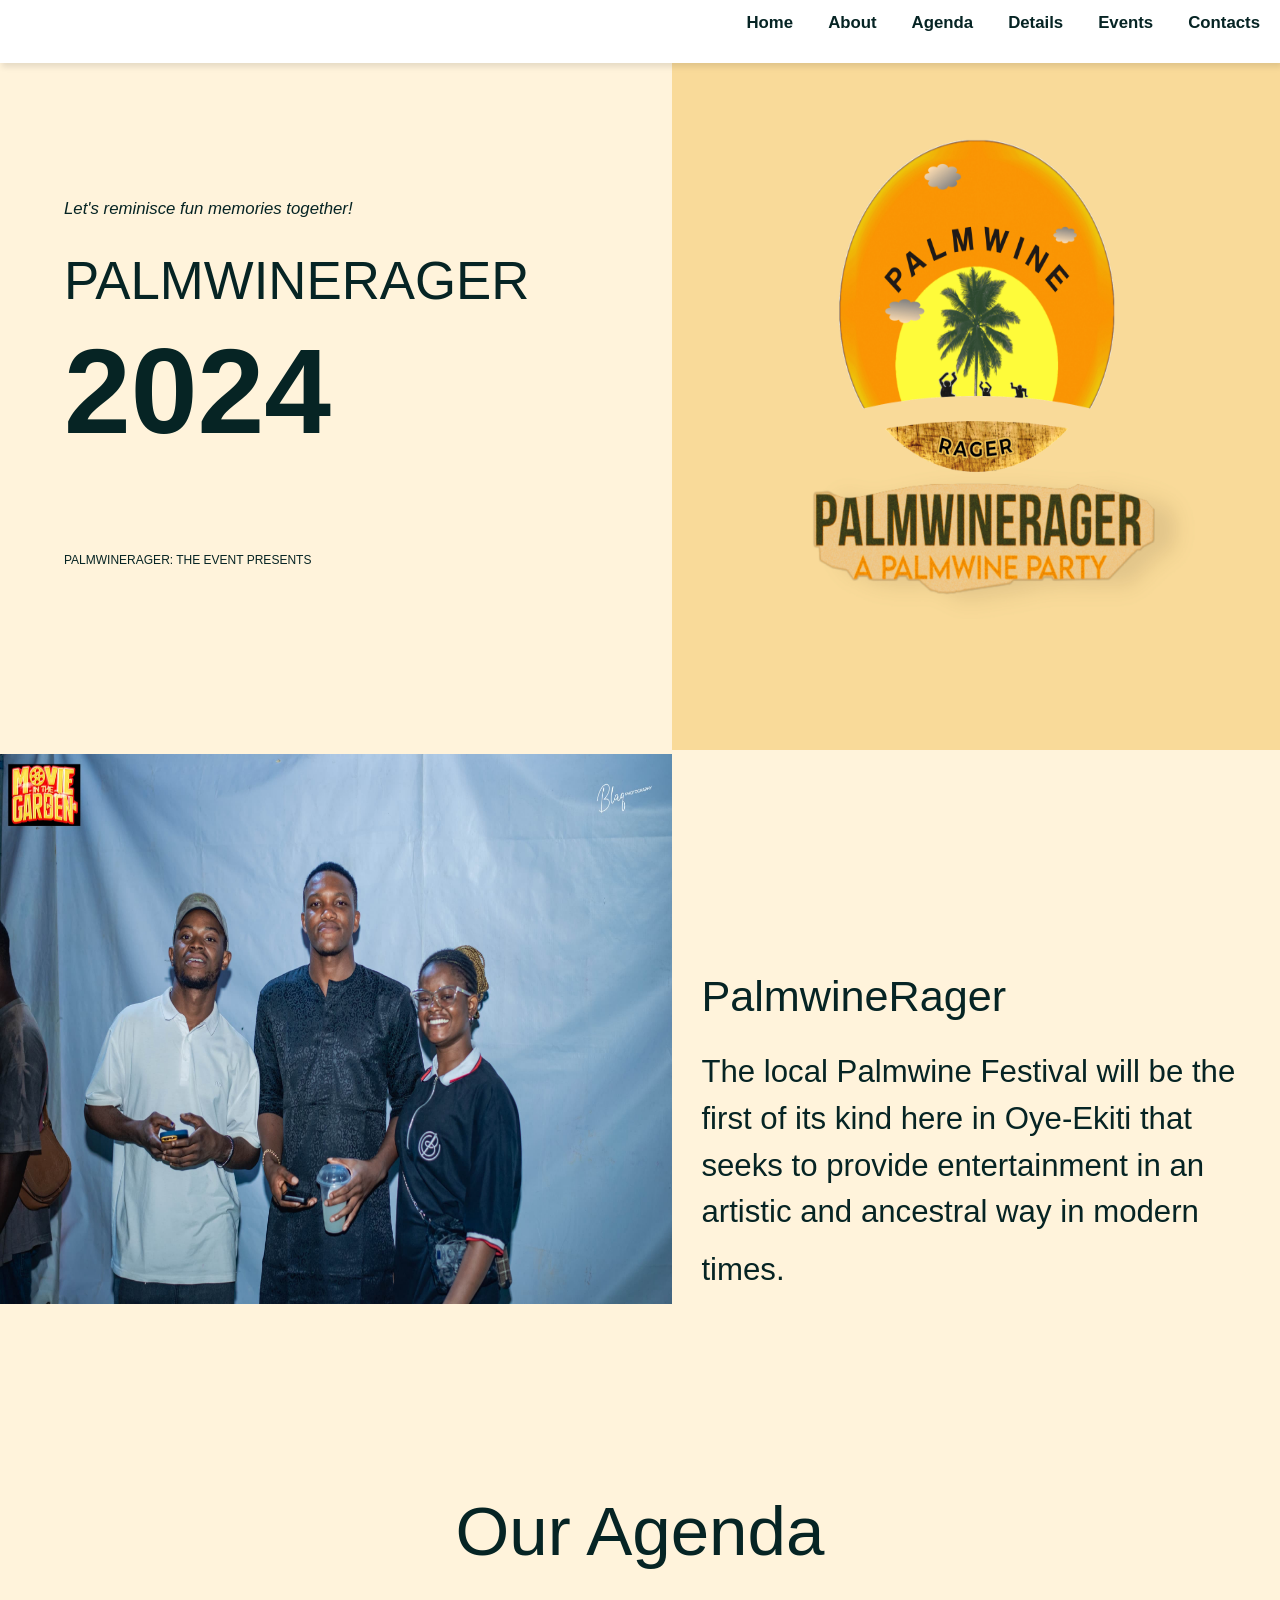
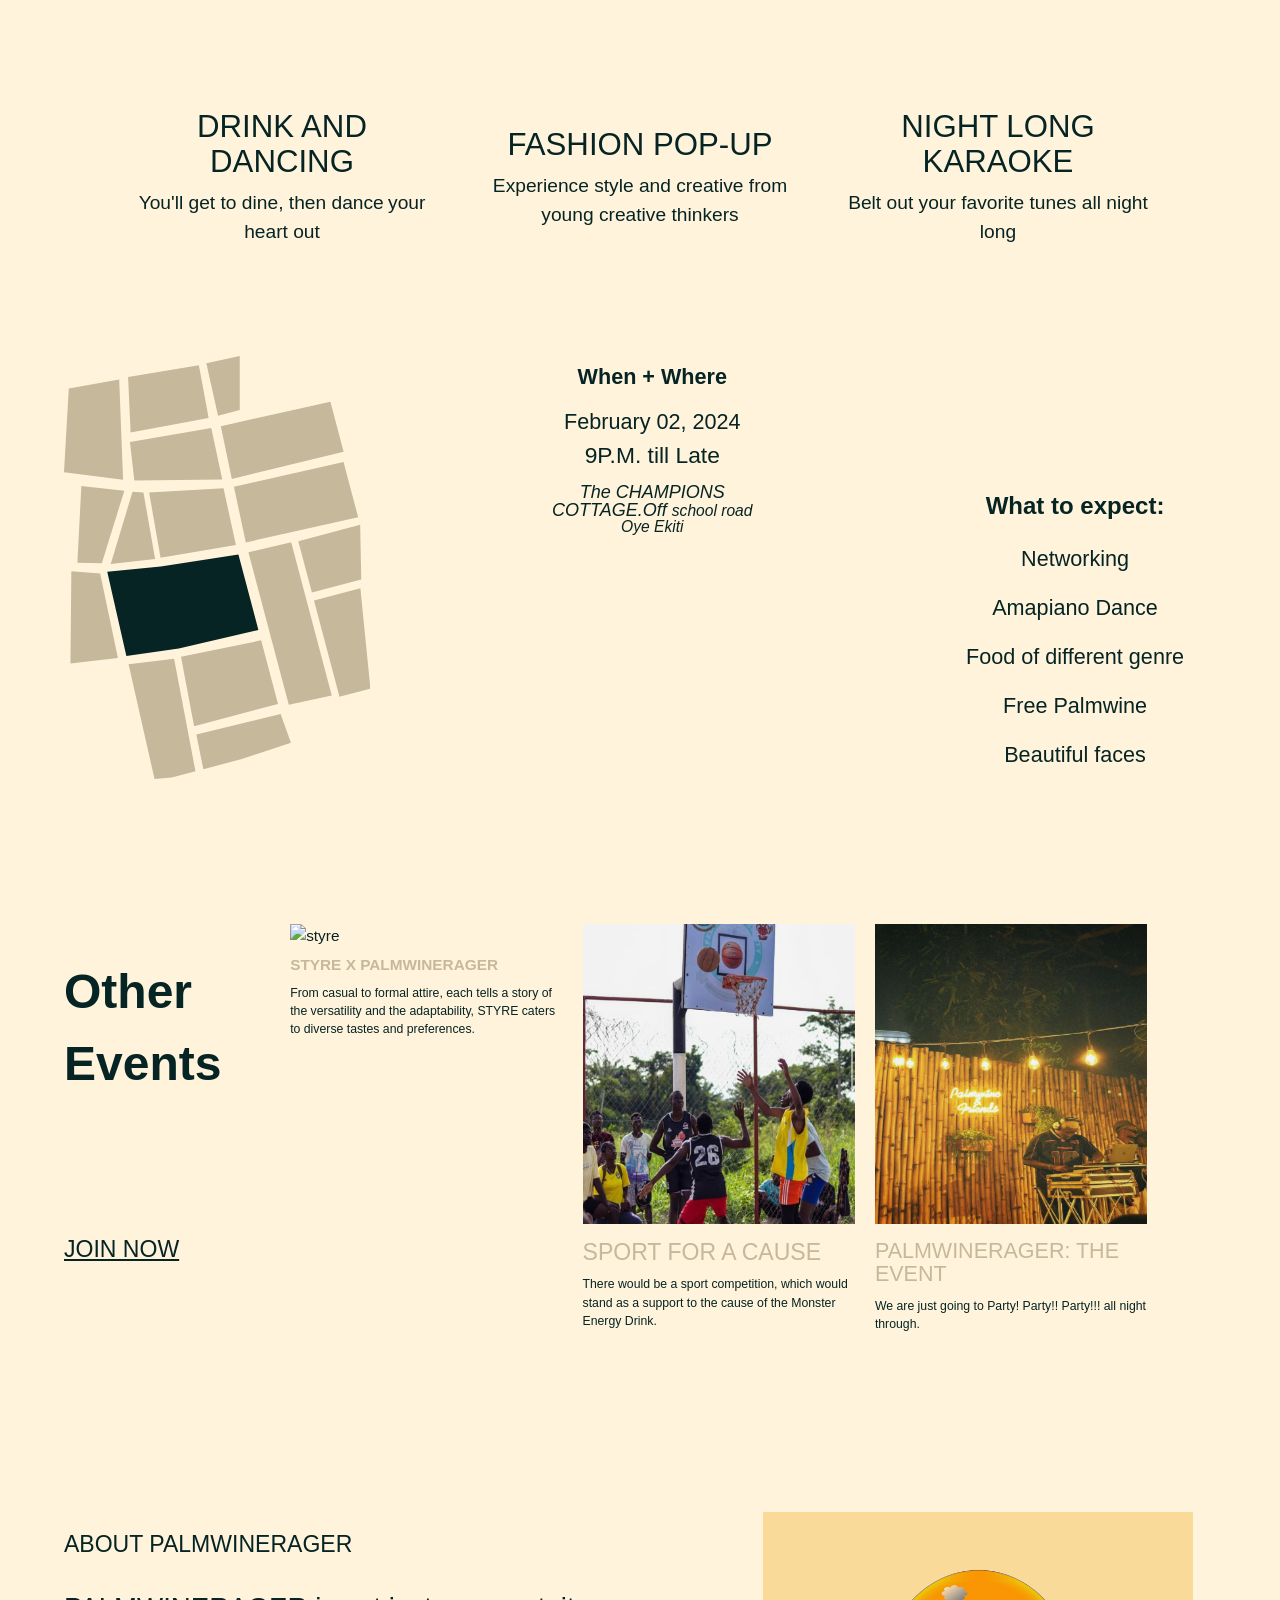
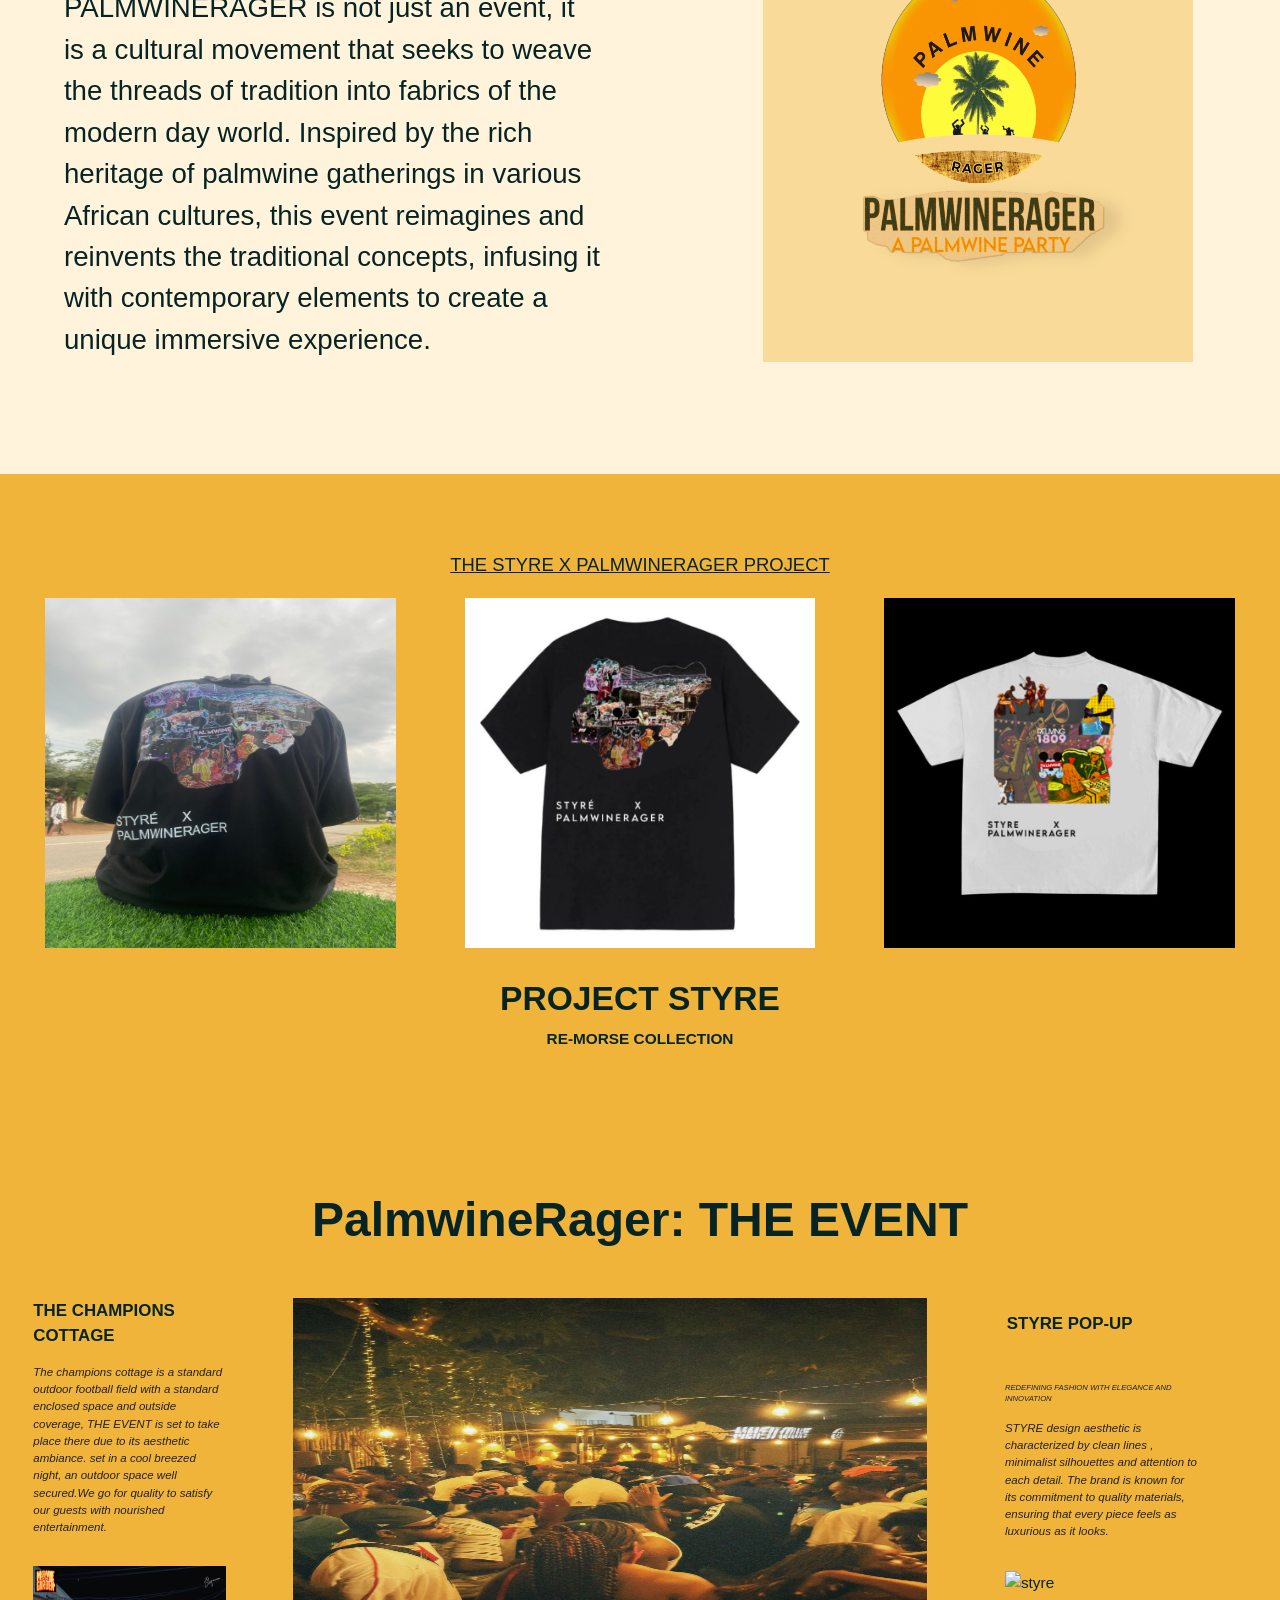
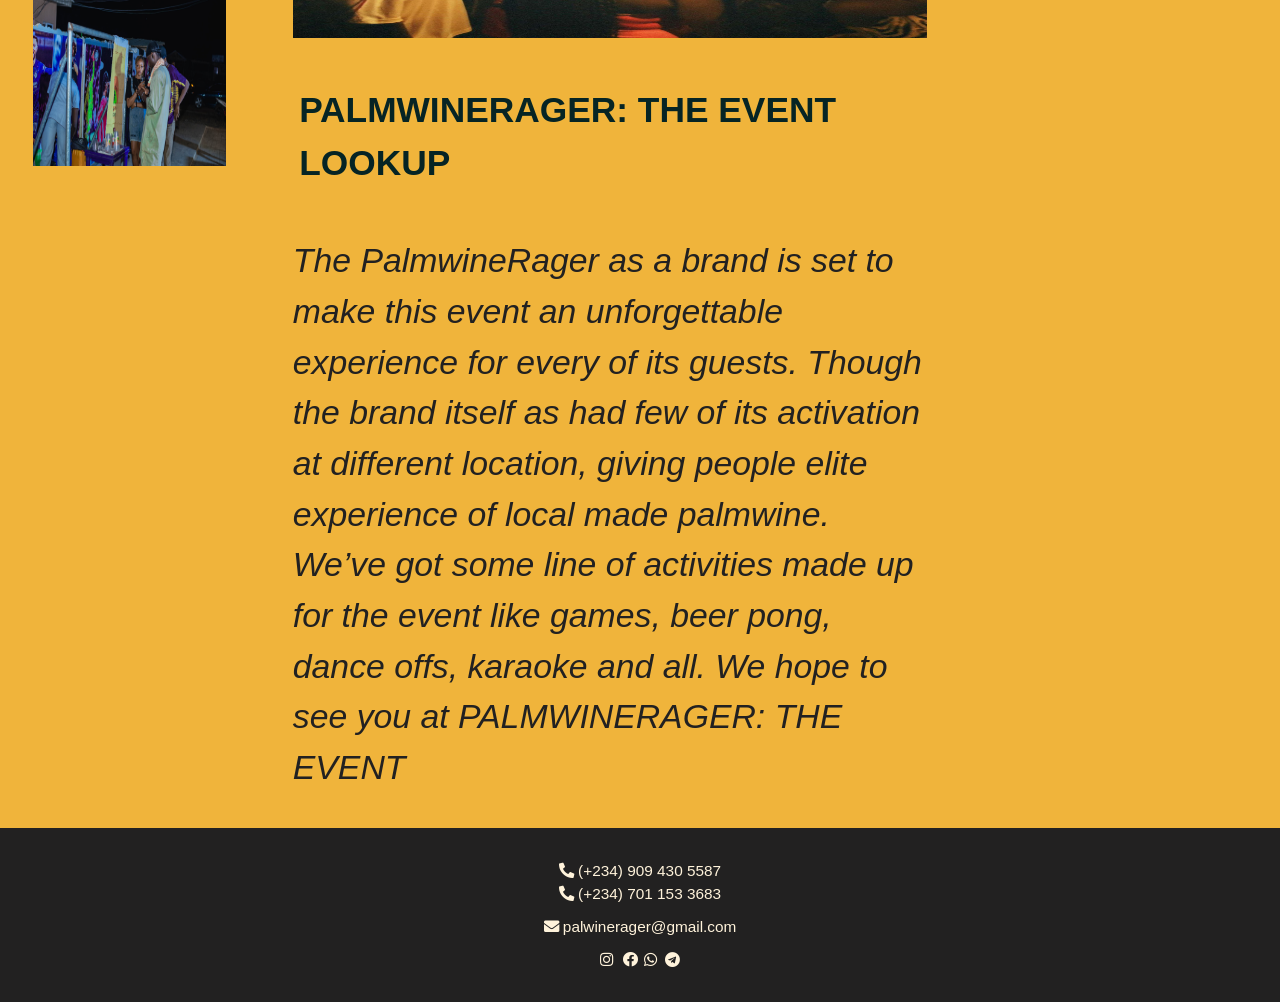
==== commit 65d48363: "updated the index and the style" ====
--- a/index.html
+++ b/index.html
@@ -94,7 +94,10 @@
       <h5>When + Where</h5>
       <time>February 02, 2024</time>
       <p>9P.M. till Late</p>
-      <address><span>The CHAMPIONS  COTTAGE. Off</span>  school road Oye Ekiti</address>
+      <address><span>The CHAMPIONS</span></address>
+      <address><span>COTTAGE.Off </span>school road</address>
+      <address>Oye Ekiti</address>
+
     </div>
     <div class="special">
       <h5>What to expect:</h5>
--- a/Style.css
+++ b/Style.css
@@ -34,6 +34,7 @@
   position: fixed;
   background-color: #fff;
   box-shadow: 2px 4px 6px rgba(0, 0, 0, 0.1);
+  z-index: 2;
 }
 
 .navBar {
@@ -195,11 +196,7 @@
   padding: 5%;
   padding-bottom: 5vh;
 }
-#details div:last-child {
-  margin-left: 30%;
-}
 #details div {
-  width: 70%;
   text-align: center;
   margin-bottom: 30px;
 }
@@ -211,18 +208,21 @@
 #details div time {
   font-size: 1.1rem;
   margin-bottom: 10px;
+  font-weight: 200;
 }
 #details div p {
   font-size: 1.1rem;
   margin-bottom: 10px;
+  font-weight: 200;
 }
 #details div address {
+  font-size: 1rem;
+  line-height: 1;
+  font-weight: 100;
+}
+#details div address span {
   font-size: 1.1rem;
-  margin-bottom: 10px;
-}
-#details div address span {
-  font-size: 1.4rem;
-  margin-bottom: 10px;
+  font-weight: 200;
 }
 #details div.special {
   line-height: 1.8;
@@ -500,13 +500,19 @@
     font-weight: bolder;
     font-size: 4em;
   }
+  #agenda .container .agenda {
+    padding-right: 10%;
+    padding-left: 10%;
+    max-width: 100ch;
+    height: fit-content;
+  }
   #events .container {
     padding-right: 27%;
     padding-left: 27%;
   }
   #details div:last-child {
-    margin-left: 30%;
-  }
+  }
+
   .more-about .content p {
     font-weight: 200;
     max-width: 35ch;
@@ -588,6 +594,19 @@
   }
   #agenda .container .agenda small {
     font-size: 1.1rem;
+  }
+  #details {
+    grid-template-columns: repeat(2, 1fr);
+  }
+  #details div time {
+    font-size: 1rem;
+  }
+  #details div address {
+    font-size: 0.65rem;
+  }
+
+  #details div address span {
+    font-size: 0.75rem;
   }
   #events {
     grid-template-columns: 1fr;
@@ -688,8 +707,8 @@
   }
 
   .more-events .main-container .container-small {
-    padding-left: 25%;
-    padding-right: 25%;
+    padding-left: 20%;
+    padding-right: 20%;
     max-width: 80ch;
   }
 
@@ -786,6 +805,16 @@
   #agenda .container .agenda small {
     font-size: 0.8rem;
   }
+  #details div h5 {
+    font-size: 0.9rem;
+  }
+  #details div time {
+    font-size: 0.9rem;
+  }
+  #details div p {
+    font-size: 0.95rem;
+  }
+
   #events {
     grid-template-columns: 1fr;
     padding-left: 12%;
@@ -943,7 +972,7 @@
     font-size: 0.7em;
   }
   #home h1 {
-    font-size: 2.4em;
+    font-size: 2.2em;
   }
   #home span {
     font-size: 5em;
@@ -977,6 +1006,21 @@
   }
   #about .about-content small {
     font-size: 1.3em;
+  }
+  /* details */
+  #details {
+    grid-template-columns: 1fr 2fr 1fr;
+    z-index: 1;
+  }
+  #details div:last-child {
+    grid-row: span 2;
+    align-self: end;
+  }
+  #details div:last-child p {
+    font-size: 0.9rem;
+  }
+  #details div:last-child h5 {
+    font-size: 1rem;
   }
   #events {
     grid-template-columns: 10% 90%;
